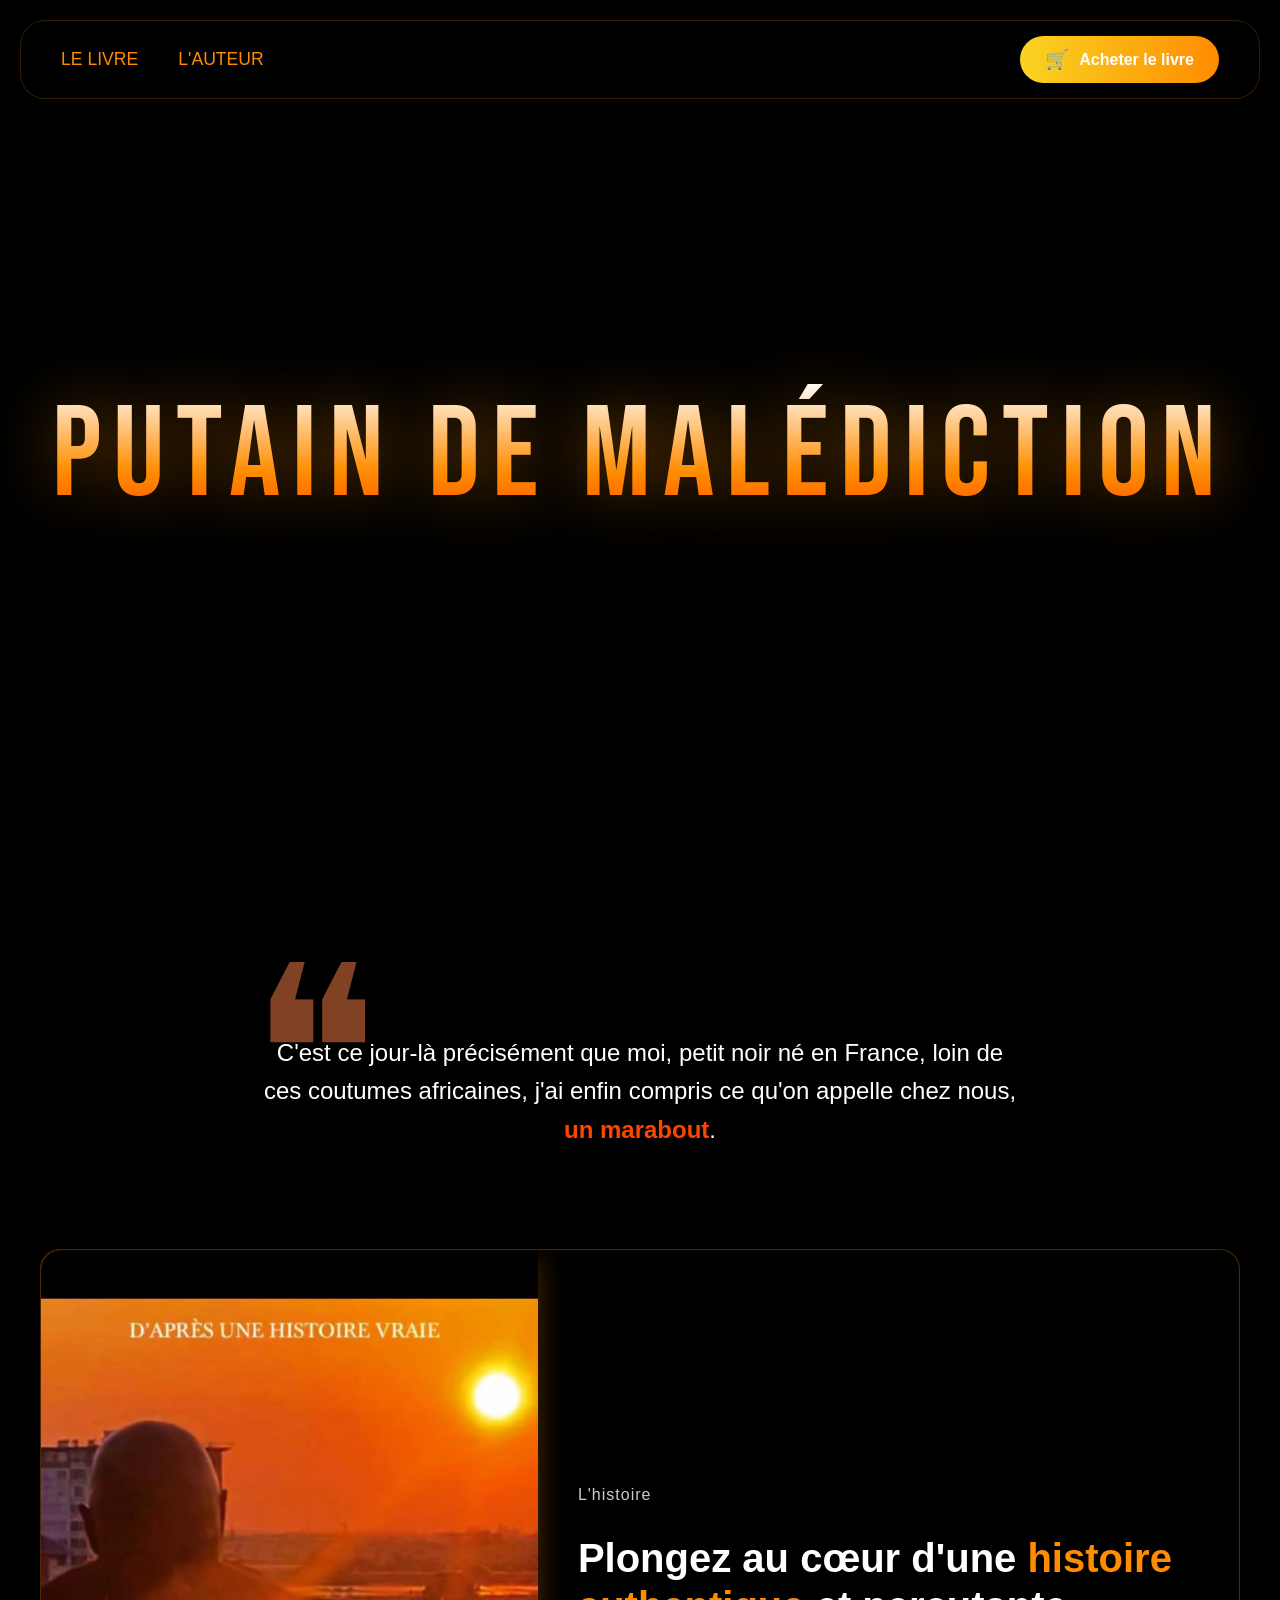
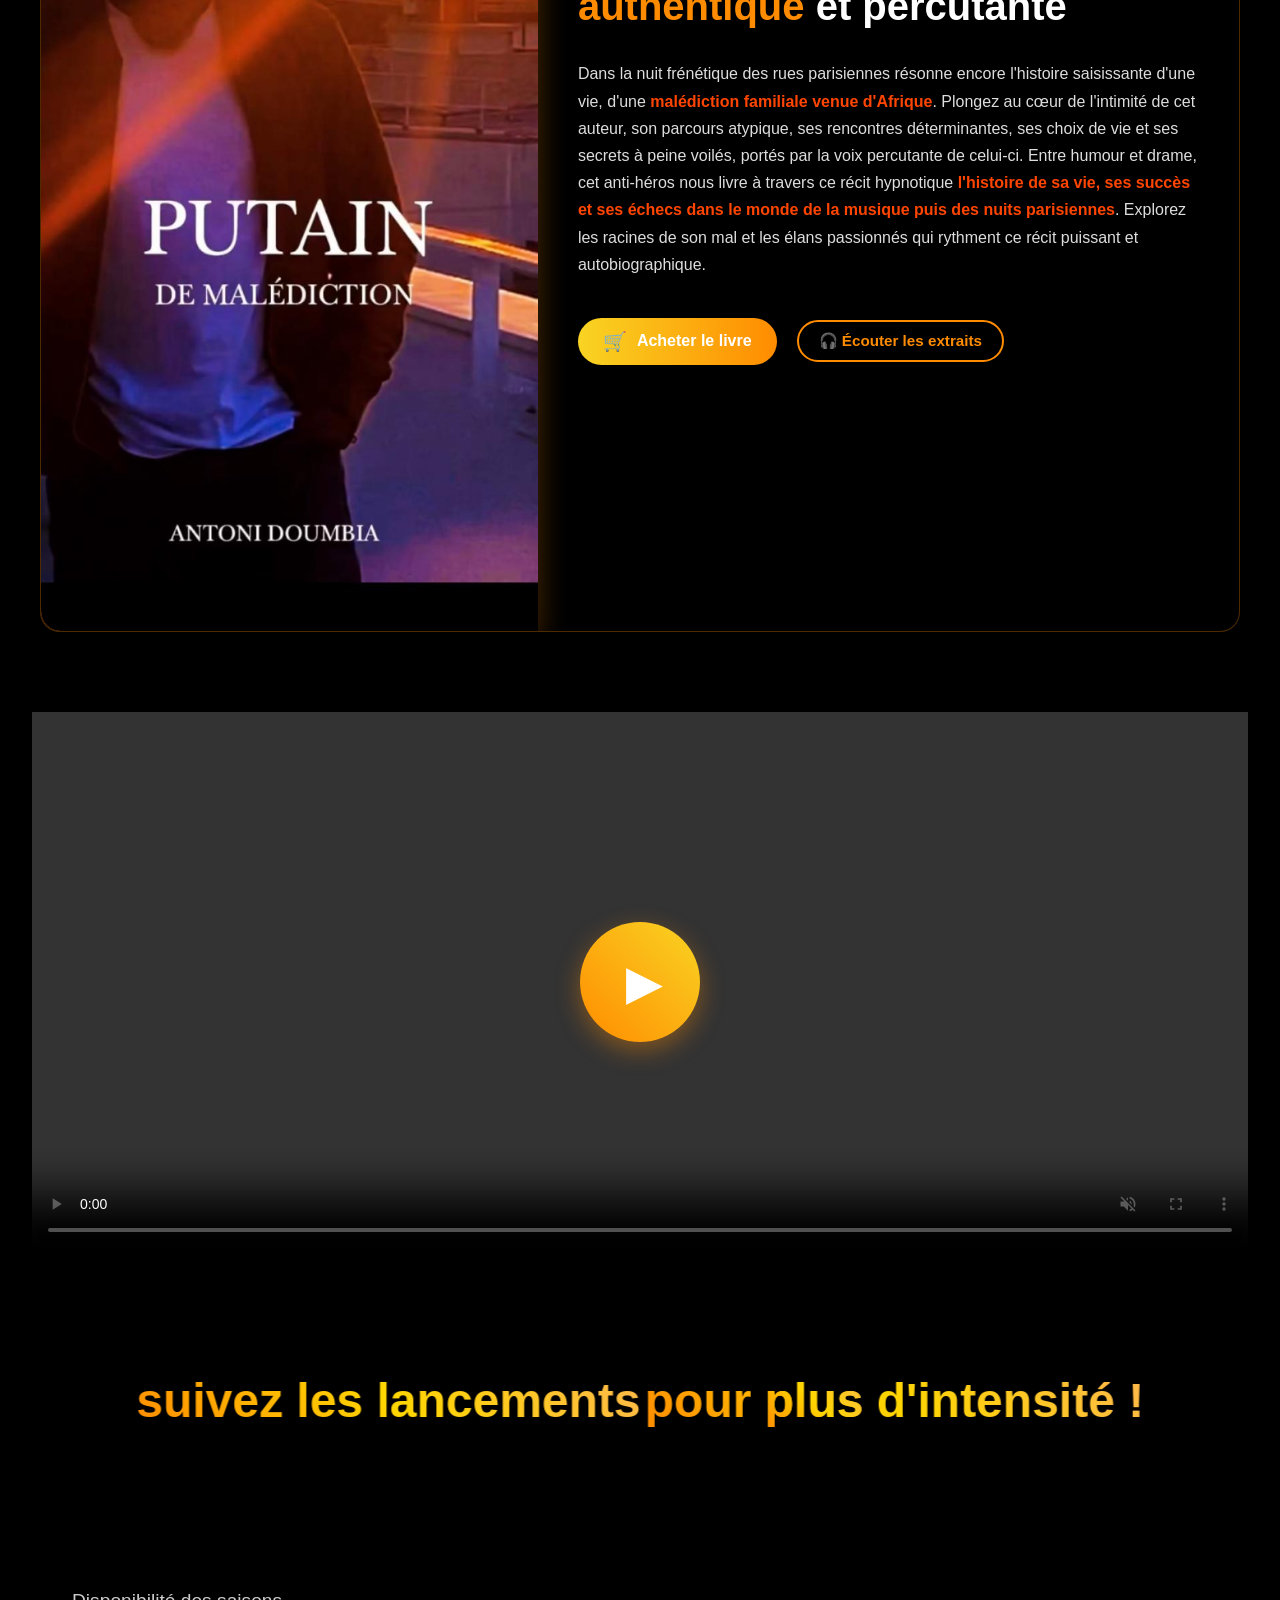
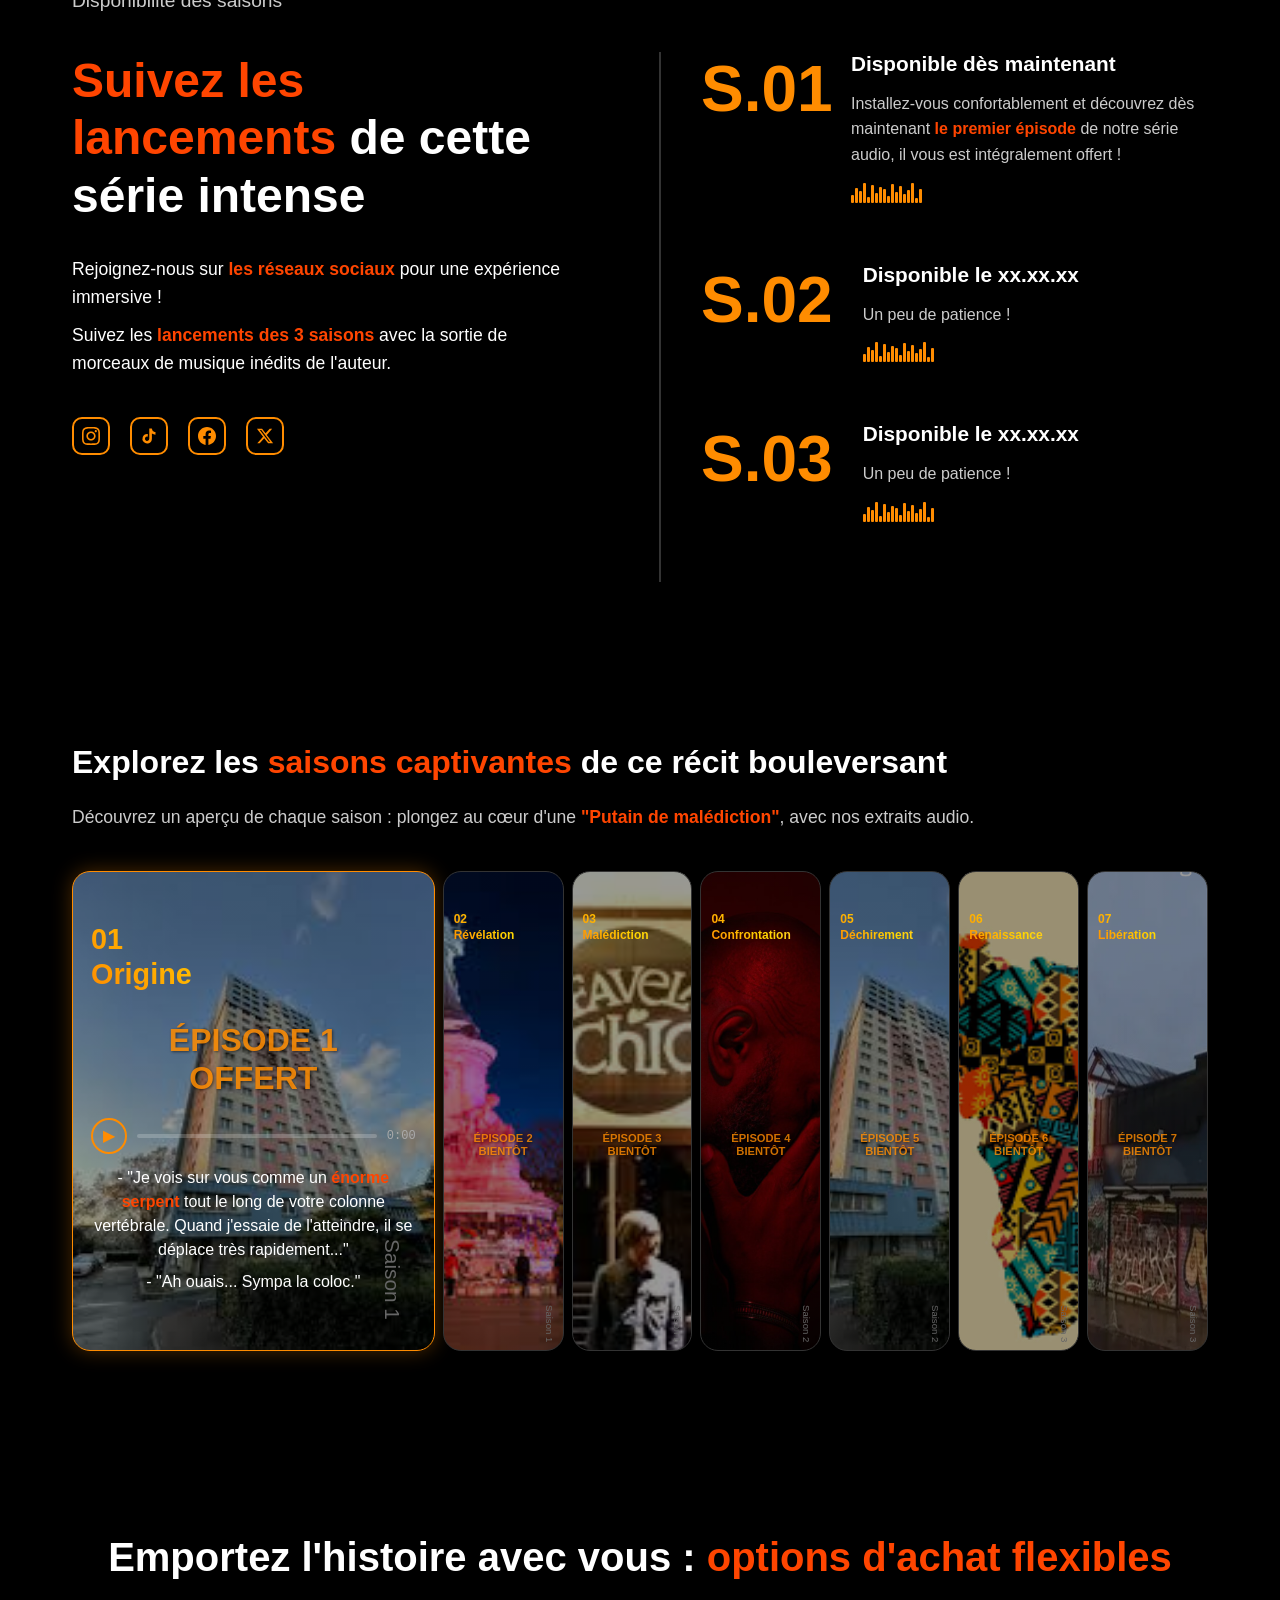
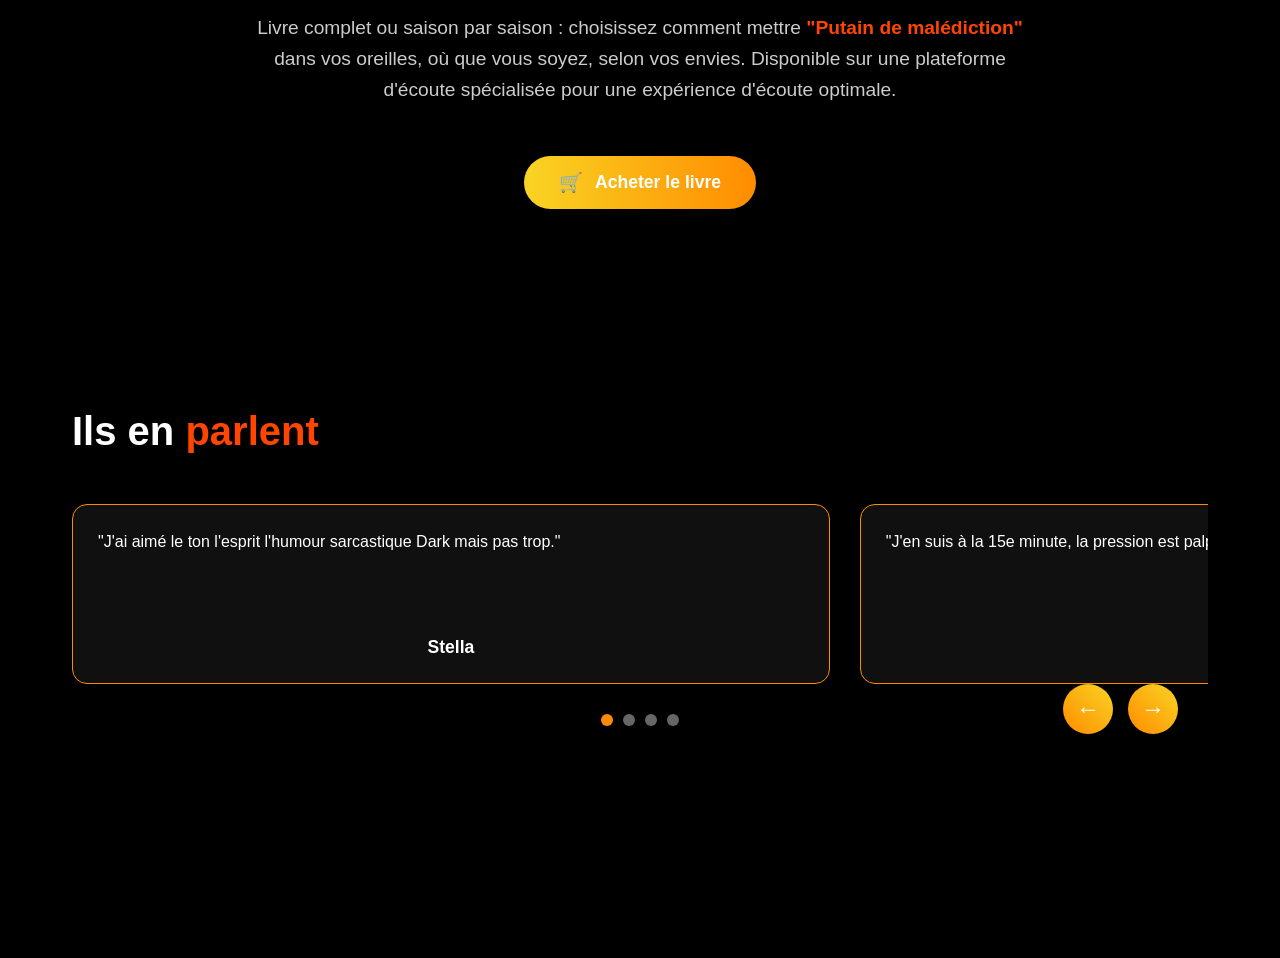
==== index.html @ afbb7289 "Smaller social icons + button updates, responsive polish Co-Authored-By: Claude Sonnet 4.6 <noreply@" ====
<!DOCTYPE html>
<html lang="fr">
<head>
    <meta charset="UTF-8">
    <meta name="viewport" content="width=device-width, initial-scale=1.0">
    <title>putain de malédiction</title>
    <link rel="preconnect" href="https://fonts.googleapis.com">
    <link rel="preconnect" href="https://fonts.gstatic.com" crossorigin>
    <link href="https://fonts.googleapis.com/css2?family=Bebas+Neue&family=Montserrat:wght@300;900&display=swap" rel="stylesheet">
    <link rel="stylesheet" href="style.css">
</head>
<body>
    <header class="main-header">
        <nav class="header-nav">
            <div class="nav-links">
                <a href="index.html" class="nav-link">Le livre</a>
                <a href="auteur.html" class="nav-link">L'auteur</a>
            </div>
            <button class="header-buy-button">
                <span class="cart-icon">🛒</span>
                Acheter le livre
            </button>
        </nav>
    </header>

    <div class="video-container">
        <video autoplay muted loop>
            <source src="background-video.mp4" type="video/mp4">
        </video>
    </div>
    
    <header class="hero-section">
        <h1 class="main-title">PUTAIN DE MALÉDICTION</h1>
    </header>
    
    <div class="content">        
        <section class="scroll-content">
            <div class="quote-section">
                <p class="quote">C'est ce jour-là précisément que moi, petit noir né en France, loin de ces coutumes africaines, j'ai enfin compris ce qu'on appelle chez nous, <span class="highlight">un marabout</span>.</p>
                <div class="quote-background">❝</div>
            </div>

            <div class="book-showcase-section">
                <div class="book-showcase-container">
                    <div class="book-cover-left">
                        <div class="book-cover-image">
                        </div>
                    </div>
                    
                    <div class="book-content-right">
                        <div class="book-content-header">
                            <h3 class="book-section-title">L'histoire</h3>
                        </div>
                        
                        <h2 class="book-main-title">
                            Plongez au cœur d'une <span class="highlight">histoire<br>authentique</span> et percutante
                        </h2>
                        
                        <div class="book-description">
                            <p>Dans la nuit frénétique des rues parisiennes résonne encore l'histoire saisissante d'une vie, d'une <span class="highlight">malédiction familiale venue d'Afrique</span>. Plongez au cœur de l'intimité de cet auteur, son parcours atypique, ses rencontres déterminantes, ses choix de vie et ses secrets à peine voilés, portés par la voix percutante de celui-ci. Entre humour et drame, cet anti-héros nous livre à travers ce récit hypnotique <span class="highlight">l'histoire de sa vie, ses succès et ses échecs dans le monde de la musique puis des nuits parisiennes</span>. Explorez les racines de son mal et les élans passionnés qui rythment ce récit puissant et autobiographique.</p>
                        </div>
                        
                        <div class="book-actions">
                            <button class="book-buy-button">
                                <span class="cart-icon">🛒</span>
                                Acheter le livre
                            </button>
                            <button class="book-listen-button" onclick="document.querySelector('.explore-seasons-section').scrollIntoView({behavior:'smooth', block:'start'})">
                                🎧 Écouter les extraits
                            </button>
                        </div>
                    </div>
                </div>
            </div>
            
            

            <div class="full-width-video-section">
                <video class="genese-video" controls muted playsinline webkit-playsinline x5-playsinline>
                    <source src="genese.mp4" type="video/mp4">
                </video>
                <button class="video-play-button">
                    <span class="play-icon">▶</span>
                </button>
            </div>

            <div class="launch-section">
                <div class="launch-container">
                    <div class="launch-left">
                        <h3 class="launch-text">Suivez les lancements</h3>
                    </div>
                    <div class="launch-right">
                        <h3 class="intensity-text">pour <span class="plus-dynamic">plus</span> d'intensité !</h3>
                    </div>
                </div>
            </div>

            <div class="seasons-section">
                <h2 class="seasons-title">Disponibilité des saisons</h2>
                
                <div class="seasons-container">
                    <div class="seasons-left">
                        <h3 class="seasons-main-title">
                            <span class="highlight">Suivez les lancements</span> de cette série intense
                        </h3>
                        
                        <div class="seasons-description">
                            <p>Rejoignez-nous sur <span class="highlight">les réseaux sociaux</span> pour une expérience immersive !</p>
                            <p>Suivez les <span class="highlight">lancements des 3 saisons</span> avec la sortie de morceaux de musique inédits de l'auteur.</p>
                        </div>
                        
                        <div class="social-icons">
                            <div class="social-icon instagram">
                                <svg width="24" height="24" viewBox="0 0 24 24" fill="currentColor">
                                    <path d="M12 2.163c3.204 0 3.584.012 4.85.07 3.252.148 4.771 1.691 4.919 4.919.058 1.265.069 1.645.069 4.849 0 3.205-.012 3.584-.069 4.849-.149 3.225-1.664 4.771-4.919 4.919-1.266.058-1.644.07-4.85.07-3.204 0-3.584-.012-4.849-.07-3.26-.149-4.771-1.699-4.919-4.92-.058-1.265-.07-1.644-.07-4.849 0-3.204.013-3.583.07-4.849.149-3.227 1.664-4.771 4.919-4.919 1.266-.057 1.645-.069 4.849-.069zm0-2.163c-3.259 0-3.667.014-4.947.072-4.358.2-6.78 2.618-6.98 6.98-.059 1.281-.073 1.689-.073 4.948 0 3.259.014 3.668.072 4.948.2 4.358 2.618 6.78 6.98 6.98 1.281.058 1.689.072 4.948.072 3.259 0 3.668-.014 4.948-.072 4.354-.2 6.782-2.618 6.979-6.98.059-1.28.073-1.689.073-4.948 0-3.259-.014-3.667-.072-4.947-.196-4.354-2.617-6.78-6.979-6.98-1.281-.059-1.69-.073-4.949-.073zm0 5.838c-3.403 0-6.162 2.759-6.162 6.162s2.759 6.163 6.162 6.163 6.162-2.759 6.162-6.163c0-3.403-2.759-6.162-6.162-6.162zm0 10.162c-2.209 0-4-1.79-4-4 0-2.209 1.791-4 4-4s4 1.791 4 4c0 2.21-1.791 4-4 4zm6.406-11.845c-.796 0-1.441.645-1.441 1.44s.645 1.44 1.441 1.44c.795 0 1.439-.645 1.439-1.44s-.644-1.44-1.439-1.44z"/>
                                </svg>
                            </div>
                            <div class="social-icon tiktok">
                                <svg width="24" height="24" viewBox="0 0 24 24" fill="currentColor">
                                    <path d="M19.59 6.69a4.83 4.83 0 0 1-3.77-4.25V2h-3.45v13.67a2.89 2.89 0 0 1-5.2 1.74 2.89 2.89 0 0 1 2.31-4.64 2.93 2.93 0 0 1 .88.13V9.4a6.84 6.84 0 0 0-1-.05A6.33 6.33 0 0 0 5 20.1a6.34 6.34 0 0 0 10.86-4.43v-7a8.16 8.16 0 0 0 4.77 1.52v-3.4a4.85 4.85 0 0 1-1-.1z"/>
                                </svg>
                            </div>
                            <div class="social-icon facebook">
                                <svg width="24" height="24" viewBox="0 0 24 24" fill="currentColor">
                                    <path d="M24 12.073c0-6.627-5.373-12-12-12s-12 5.373-12 12c0 5.99 4.388 10.954 10.125 11.854v-8.385H7.078v-3.47h3.047V9.43c0-3.007 1.792-4.669 4.533-4.669 1.312 0 2.686.235 2.686.235v2.953H15.83c-1.491 0-1.956.925-1.956 1.874v2.25h3.328l-.532 3.47h-2.796v8.385C19.612 23.027 24 18.062 24 12.073z"/>
                                </svg>
                            </div>
                            <div class="social-icon twitter">
                                <svg width="24" height="24" viewBox="0 0 24 24" fill="currentColor">
                                    <path d="M18.244 2.25h3.308l-7.227 8.26 8.502 11.24H16.17l-5.214-6.817L4.99 21.75H1.68l7.73-8.835L1.254 2.25H8.08l4.713 6.231zm-1.161 17.52h1.833L7.084 4.126H5.117z"/>
                                </svg>
                            </div>
                        </div>
                    </div>
                    
                    <div class="seasons-right">
                        <div class="season-item">
                            <div class="season-number">S.01</div>
                            <div class="season-content">
                                <h4>Disponible dès maintenant</h4>
                                <p>Installez-vous confortablement et découvrez dès maintenant <span class="highlight">le premier épisode</span> de notre série audio, il vous est intégralement offert !</p>
                                <div class="audio-wave">
                                    <div class="equalizer">
                                        <div class="bar"></div>
                                        <div class="bar"></div>
                                        <div class="bar"></div>
                                        <div class="bar"></div>
                                        <div class="bar"></div>
                                        <div class="bar"></div>
                                        <div class="bar"></div>
                                        <div class="bar"></div>
                                        <div class="bar"></div>
                                        <div class="bar"></div>
                                        <div class="bar"></div>
                                        <div class="bar"></div>
                                        <div class="bar"></div>
                                        <div class="bar"></div>
                                        <div class="bar"></div>
                                        <div class="bar"></div>
                                        <div class="bar"></div>
                                        <div class="bar"></div>
                                    </div>
                                </div>
                            </div>
                        </div>
                        
                        <div class="season-item">
                            <div class="season-number">S.02</div>
                            <div class="season-content">
                                <h4>Disponible le xx.xx.xx</h4>
                                <p>Un peu de patience !</p>
                                <div class="audio-wave">
                                    <div class="equalizer">
                                        <div class="bar"></div>
                                        <div class="bar"></div>
                                        <div class="bar"></div>
                                        <div class="bar"></div>
                                        <div class="bar"></div>
                                        <div class="bar"></div>
                                        <div class="bar"></div>
                                        <div class="bar"></div>
                                        <div class="bar"></div>
                                        <div class="bar"></div>
                                        <div class="bar"></div>
                                        <div class="bar"></div>
                                        <div class="bar"></div>
                                        <div class="bar"></div>
                                        <div class="bar"></div>
                                        <div class="bar"></div>
                                        <div class="bar"></div>
                                        <div class="bar"></div>
                                    </div>
                                </div>
                            </div>
                        </div>
                        
                        <div class="season-item">
                            <div class="season-number">S.03</div>
                            <div class="season-content">
                                <h4>Disponible le xx.xx.xx</h4>
                                <p>Un peu de patience !</p>
                                <div class="audio-wave">
                                    <div class="equalizer">
                                        <div class="bar"></div>
                                        <div class="bar"></div>
                                        <div class="bar"></div>
                                        <div class="bar"></div>
                                        <div class="bar"></div>
                                        <div class="bar"></div>
                                        <div class="bar"></div>
                                        <div class="bar"></div>
                                        <div class="bar"></div>
                                        <div class="bar"></div>
                                        <div class="bar"></div>
                                        <div class="bar"></div>
                                        <div class="bar"></div>
                                        <div class="bar"></div>
                                        <div class="bar"></div>
                                        <div class="bar"></div>
                                        <div class="bar"></div>
                                        <div class="bar"></div>
                                    </div>
                                </div>
                            </div>
                        </div>
                    </div>
                </div>
            </div>

            <div class="explore-seasons-section">
                <h2 class="explore-title">Explorez les <span class="highlight">saisons captivantes</span> de ce récit bouleversant</h2>
                <p class="explore-subtitle">Découvrez un aperçu de chaque saison : plongez au cœur d'une <span class="highlight">"Putain de malédiction"</span>, avec nos extraits audio.</p>
                
                <div class="episodes-grid">
                    <div class="episode-card episode-01">
                        <div class="episode-number">01</div>
                        <div class="episode-content">
                            <div class="episode-label">01<br>Origine</div>
                            <div class="episode-image">
                                <div class="episode-title">ÉPISODE 1<br>OFFERT</div>
                            </div>
                            <div class="audio-player-mini">
                                <audio id="audio-01" src="extraits/ep1.mp3" preload="none"></audio>
                                <button class="ap-play-btn" onclick="toggleAudio('audio-01', this)">▶</button>
                                <div class="ap-bar"><div class="ap-progress" id="prog-01"></div></div>
                                <span class="ap-time" id="time-01">0:00</span>
                            </div>
                            <div class="episode-quotes">
                                <p class="quote">- "Je vois sur vous comme un <span class="highlight">énorme serpent</span> tout le long de votre colonne vertébrale. Quand j'essaie de l'atteindre, il se déplace très rapidement..."</p>
                                <p class="quote">- "Ah ouais... Sympa la coloc."</p>
                            </div>
                        </div>
                        <div class="season-label">Saison 1</div>
                    </div>
                    
                    <div class="episode-card episode-02">
                        <div class="episode-number">02</div>
                        <div class="episode-content">
                            <div class="episode-label">02<br>Révélation</div>
                            <div class="episode-image">
                                <div class="episode-title">ÉPISODE 2<br>BIENTÔT</div>
                            </div>
                            <div class="audio-player-mini">
                                <audio id="audio-02" src="extraits/ep2.mp3" preload="none"></audio>
                                <button class="ap-play-btn" onclick="toggleAudio('audio-02', this)">▶</button>
                                <div class="ap-bar"><div class="ap-progress" id="prog-02"></div></div>
                                <span class="ap-time" id="time-02">0:00</span>
                            </div>
                            <div class="episode-quotes">
                                <p class="quote">- "Les secrets se dévoilent dans l'ombre..."</p>
                                <p class="quote">- "Tu n'es pas prêt pour ce qui t'attend."</p>
                            </div>
                        </div>
                        <div class="season-label">Saison 1</div>
                    </div>
                    
                    <div class="episode-card episode-03">
                        <div class="episode-number">03</div>
                        <div class="episode-content">
                            <div class="episode-label">03<br>Malédiction</div>
                            <div class="episode-image">
                                <div class="episode-title">ÉPISODE 3<br>BIENTÔT</div>
                            </div>
                            <div class="audio-player-mini">
                                <audio id="audio-03" src="extraits/ep3.mp3" preload="none"></audio>
                                <button class="ap-play-btn" onclick="toggleAudio('audio-03', this)">▶</button>
                                <div class="ap-bar"><div class="ap-progress" id="prog-03"></div></div>
                                <span class="ap-time" id="time-03">0:00</span>
                            </div>
                            <div class="episode-quotes">
                                <p class="quote">- "La malédiction prend forme..."</p>
                                <p class="quote">- "Il faut que tu comprennes d'où ça vient."</p>
                            </div>
                        </div>
                        <div class="season-label">Saison 1</div>
                    </div>

                    <div class="episode-card episode-04">
                        <div class="episode-number">04</div>
                        <div class="episode-content">
                            <div class="episode-label">04<br>Confrontation</div>
                            <div class="episode-image">
                                <div class="episode-title">ÉPISODE 4<br>BIENTÔT</div>
                            </div>
                            <div class="audio-player-mini">
                                <audio id="audio-04" src="extraits/ep4.mp3" preload="none"></audio>
                                <button class="ap-play-btn" onclick="toggleAudio('audio-04', this)">▶</button>
                                <div class="ap-bar"><div class="ap-progress" id="prog-04"></div></div>
                                <span class="ap-time" id="time-04">0:00</span>
                            </div>
                            <div class="episode-quotes">
                                <p class="quote">- "Face à face avec le passé..."</p>
                                <p class="quote">- "Cette fois, tu ne pourras pas fuir."</p>
                            </div>
                        </div>
                        <div class="season-label">Saison 2</div>
                    </div>

                    <div class="episode-card episode-05">
                        <div class="episode-number">05</div>
                        <div class="episode-content">
                            <div class="episode-label">05<br>Déchirement</div>
                            <div class="episode-image">
                                <div class="episode-title">ÉPISODE 5<br>BIENTÔT</div>
                            </div>
                            <div class="audio-player-mini">
                                <audio id="audio-05" src="extraits/ep5.mp3" preload="none"></audio>
                                <button class="ap-play-btn" onclick="toggleAudio('audio-05', this)">▶</button>
                                <div class="ap-bar"><div class="ap-progress" id="prog-05"></div></div>
                                <span class="ap-time" id="time-05">0:00</span>
                            </div>
                            <div class="episode-quotes">
                                <p class="quote">- "Tout s'effondre autour de moi..."</p>
                                <p class="quote">- "Les liens se brisent un à un."</p>
                            </div>
                        </div>
                        <div class="season-label">Saison 2</div>
                    </div>

                    <div class="episode-card episode-06">
                        <div class="episode-number">06</div>
                        <div class="episode-content">
                            <div class="episode-label">06<br>Renaissance</div>
                            <div class="episode-image">
                                <div class="episode-title">ÉPISODE 6<br>BIENTÔT</div>
                            </div>
                            <div class="audio-player-mini">
                                <audio id="audio-06" src="extraits/ep6.mp3" preload="none"></audio>
                                <button class="ap-play-btn" onclick="toggleAudio('audio-06', this)">▶</button>
                                <div class="ap-bar"><div class="ap-progress" id="prog-06"></div></div>
                                <span class="ap-time" id="time-06">0:00</span>
                            </div>
                            <div class="episode-quotes">
                                <p class="quote">- "De la cendre, je renais..."</p>
                                <p class="quote">- "Plus fort qu'avant."</p>
                            </div>
                        </div>
                        <div class="season-label">Saison 3</div>
                    </div>

                    <div class="episode-card episode-07">
                        <div class="episode-number">07</div>
                        <div class="episode-content">
                            <div class="episode-label">07<br>Libération</div>
                            <div class="episode-image">
                                <div class="episode-title">ÉPISODE 7<br>BIENTÔT</div>
                            </div>
                            <div class="audio-player-mini">
                                <audio id="audio-07" src="extraits/ep7.mp3" preload="none"></audio>
                                <button class="ap-play-btn" onclick="toggleAudio('audio-07', this)">▶</button>
                                <div class="ap-bar"><div class="ap-progress" id="prog-07"></div></div>
                                <span class="ap-time" id="time-07">0:00</span>
                            </div>
                            <div class="episode-quotes">
                                <p class="quote">- "Enfin libre de mes chaînes..."</p>
                                <p class="quote">- "La malédiction est brisée."</p>
                            </div>
                        </div>
                        <div class="season-label">Saison 3</div>
                    </div>
                </div>
            </div>

            <div class="purchase-section">
                <h2 class="purchase-title">Emportez l'histoire avec vous : <span class="highlight">options d'achat flexibles</span></h2>
                <p class="purchase-description">Livre complet ou saison par saison : choisissez comment mettre <span class="highlight">"Putain de malédiction"</span> dans vos oreilles, où que vous soyez, selon vos envies. Disponible sur une plateforme d'écoute spécialisée pour une expérience d'écoute optimale.</p>
                
                <div class="purchase-button-container">
                    <button class="purchase-button">
                        <span class="cart-icon">🛒</span>
                        Acheter le livre
                    </button>
                </div>
            </div>

            <div class="testimonials-section">
                <h2 class="testimonials-title">Ils en <span class="highlight">parlent</span></h2>
                
                <div class="testimonials-carousel">
                    <div class="testimonials-container">
                        <div class="testimonials-slide">
                            <div class="testimonial-card">
                                <p class="testimonial-text">"J'ai aimé le ton l'esprit l'humour sarcastique Dark mais pas trop."</p>
                                <h4 class="testimonial-author">Stella</h4>
                            </div>
                            <div class="testimonial-card">
                                <p class="testimonial-text">"J'en suis à la 15e minute, la pression est palpable on ressent ce mal qui ronge j'en ai des frissons."</p>
                                <h4 class="testimonial-author">Rivka</h4>
                            </div>
                            <div class="testimonial-card">
                                <p class="testimonial-text">"Incroyable j'ai commencé ce matin j'ai pas pu m'arrêter vraiment prenant."</p>
                                <h4 class="testimonial-author">Sandra</h4>
                            </div>
                        </div>
                        
                        <div class="testimonials-slide">
                            <div class="testimonial-card">
                                <p class="testimonial-text">"Je suis complètement conquise la voix est en plus envoûtante."</p>
                                <h4 class="testimonial-author">Fatou</h4>
                            </div>
                            <div class="testimonial-card">
                                <p class="testimonial-text">"C'est du grand art orgasme auditif."</p>
                                <h4 class="testimonial-author">Nadège</h4>
                            </div>
                            <div class="testimonial-card">
                                <p class="testimonial-text">"Waouh beaucoup de résonance beaucoup s'y retrouveront hâte de découvrir la suite."</p>
                                <h4 class="testimonial-author">Sarah</h4>
                            </div>
                        </div>
                        
                        <div class="testimonials-slide">
                            <div class="testimonial-card">
                                <p class="testimonial-text">"Vraiment très beau très poétique hâte d'entendre la suite."</p>
                                <h4 class="testimonial-author">Pauline</h4>
                            </div>
                            <div class="testimonial-card">
                                <p class="testimonial-text">"Top ! vraiment sensible touchant triste et drôle à la fois la vie quoi."</p>
                                <h4 class="testimonial-author">Luc</h4>
                            </div>
                            <div class="testimonial-card">
                                <p class="testimonial-text">"WoW j'adore Le récit la tonalité tantôt ironique tantôt comique mais jamais tragique."</p>
                                <h4 class="testimonial-author">Sonia</h4>
                            </div>
                        </div>
                        
                        <div class="testimonials-slide">
                            <div class="testimonial-card">
                                <p class="testimonial-text">"J'ai adoré le rythme le son la diction l'histoire franchement, trop frustrant de ne pas avoir la suite."</p>
                                <h4 class="testimonial-author">Souleyman</h4>
                            </div>
                        </div>
                    </div>
                    
                    <div class="carousel-navigation">
                        <button class="carousel-btn prev-btn">←</button>
                        <button class="carousel-btn next-btn">→</button>
                    </div>
                    
                    <div class="carousel-indicators">
                        <span class="indicator active" data-slide="0"></span>
                        <span class="indicator" data-slide="1"></span>
                        <span class="indicator" data-slide="2"></span>
                        <span class="indicator" data-slide="3"></span>
                    </div>
                </div>
            </div>

        </section>
    </div>

    <script>
        function toggleAudio(id, btn) {
            const audio = document.getElementById(id);
            const epNum = id.split('-')[1];
            const prog = document.getElementById('prog-' + epNum);
            const timeEl = document.getElementById('time-' + epNum);

            // Pause tous les autres
            document.querySelectorAll('.ap-play-btn').forEach(b => {
                if (b !== btn) { b.textContent = '▶'; b.classList.remove('playing'); }
            });
            document.querySelectorAll('audio').forEach(a => {
                if (a !== audio) a.pause();
            });

            if (audio.paused) {
                audio.play().catch(() => {});
                btn.textContent = '⏸';
                btn.classList.add('playing');
            } else {
                audio.pause();
                btn.textContent = '▶';
                btn.classList.remove('playing');
            }

            audio.ontimeupdate = () => {
                if (audio.duration) {
                    const pct = (audio.currentTime / audio.duration) * 100;
                    prog.style.width = pct + '%';
                    const m = Math.floor(audio.currentTime / 60);
                    const s = Math.floor(audio.currentTime % 60).toString().padStart(2, '0');
                    timeEl.textContent = m + ':' + s;
                }
            };
            audio.onended = () => { btn.textContent = '▶'; btn.classList.remove('playing'); prog.style.width = '0%'; };
        }

        window.addEventListener('scroll', function() {
            const scrolled = window.pageYOffset;
            const heroSection = document.querySelector('.hero-section');
            const opacity = Math.max(0, 1 - (scrolled / window.innerHeight));
            heroSection.style.opacity = opacity;
        });

        // Gestion du bouton play/pause pour la vidéo genese
        document.addEventListener('DOMContentLoaded', function() {
            const video = document.querySelector('.genese-video');
            const playButton = document.querySelector('.video-play-button');
            const playIcon = document.querySelector('.play-icon');

            if (video && playButton) {
                playButton.addEventListener('click', function() {
                    if (video.paused) {
                        video.play();
                        playIcon.textContent = '⏸';
                    } else {
                        video.pause();
                        playIcon.textContent = '▶';
                    }
                });

                // Hide button when video starts playing
                video.addEventListener('play', function() {
                    setTimeout(() => {
                        playButton.style.opacity = '0';
                    }, 1000);
                });

                // Show button when video is paused
                video.addEventListener('pause', function() {
                    playButton.style.opacity = '1';
                });
            }
        });

        // Gestion des épisodes interactifs
        document.addEventListener('DOMContentLoaded', function() {
            const episodesGrid = document.querySelector('.episodes-grid');
            const episodeCards = document.querySelectorAll('.episode-card');
            let currentActive = 0; // Épisode 1 actif par défaut

            // Marquer l'épisode 1 comme actif au démarrage
            episodeCards[0].classList.add('active');

            episodeCards.forEach((card, index) => {
                card.addEventListener('click', function() {
                    if (index === currentActive) return; // Déjà actif

                    // Animation de transition
                    switchEpisode(currentActive, index);
                    currentActive = index;
                });
            });

            function switchEpisode(fromIndex, toIndex) {
                const isMobile = window.innerWidth <= 900;

                // Supprimer toutes les classes d'état
                episodesGrid.classList.remove('episode-2-active', 'episode-3-active', 'episode-4-active', 'episode-5-active', 'episode-6-active', 'episode-7-active');
                episodeCards.forEach(card => {
                    card.classList.remove('active', 'shrinking', 'expanding');
                });

                if (isMobile) {
                    // Sur mobile : accordéon vertical fluide
                    episodeCards[fromIndex].classList.add('shrinking');
                    setTimeout(() => {
                        episodeCards.forEach(card => card.classList.remove('shrinking', 'expanding', 'active'));
                        episodeCards[toIndex].classList.add('active');
                        setTimeout(() => {
                            episodeCards[toIndex].scrollIntoView({ behavior: 'smooth', block: 'nearest' });
                        }, 200);
                    }, 350);
                    return;
                }

                // Animation de l'ancien épisode qui se rétrécit
                episodeCards[fromIndex].classList.add('shrinking');

                // Animation du nouvel épisode qui s'agrandit
                episodeCards[toIndex].classList.add('expanding');

                // Changer la grille après un court délai
                setTimeout(() => {
                    if (toIndex === 1) {
                        episodesGrid.classList.add('episode-2-active');
                    } else if (toIndex === 2) {
                        episodesGrid.classList.add('episode-3-active');
                    } else if (toIndex === 3) {
                        episodesGrid.classList.add('episode-4-active');
                    } else if (toIndex === 4) {
                        episodesGrid.classList.add('episode-5-active');
                    } else if (toIndex === 5) {
                        episodesGrid.classList.add('episode-6-active');
                    } else if (toIndex === 6) {
                        episodesGrid.classList.add('episode-7-active');
                    }

                    // Finaliser les animations
                    setTimeout(() => {
                        episodeCards.forEach(card => {
                            card.classList.remove('shrinking', 'expanding');
                        });
                        episodeCards[toIndex].classList.add('active');
                    }, 400);
                }, 200);
            }
        });

        // Gestion du carrousel de témoignages
        setTimeout(() => {
            const carouselContainer = document.querySelector('.testimonials-container');
            const carouselSlides = document.querySelectorAll('.testimonials-slide');
            const carouselIndicators = document.querySelectorAll('.indicator');
            const carouselPrevBtn = document.querySelector('.prev-btn');
            const carouselNextBtn = document.querySelector('.next-btn');
            let currentCarouselSlide = 0;

            function showCarouselSlide(index) {
                const translateX = -index * 25; // 25% par slide
                carouselContainer.style.transform = `translateX(${translateX}%)`;
                
                carouselIndicators.forEach(indicator => indicator.classList.remove('active'));
                carouselIndicators[index].classList.add('active');
            }

            function nextCarouselSlide() {
                currentCarouselSlide = (currentCarouselSlide + 1) % carouselSlides.length;
                showCarouselSlide(currentCarouselSlide);
            }

            function prevCarouselSlide() {
                currentCarouselSlide = (currentCarouselSlide - 1 + carouselSlides.length) % carouselSlides.length;
                showCarouselSlide(currentCarouselSlide);
            }

            if (carouselNextBtn && carouselPrevBtn) {
                carouselNextBtn.addEventListener('click', nextCarouselSlide);
                carouselPrevBtn.addEventListener('click', prevCarouselSlide);
            }

            carouselIndicators.forEach((indicator, index) => {
                indicator.addEventListener('click', () => {
                    currentCarouselSlide = index;
                    showCarouselSlide(currentCarouselSlide);
                });
            });
        }, 100);

        // Animation des traits des saisons au scroll
        function animateSeasonLines() {
            const seasonItems = document.querySelectorAll('.season-item:not(:last-child)');
            const maxHeight = 120;
            
            // Calculer le scroll global de la section
            const seasonsSection = document.querySelector('.seasons-section');
            if (!seasonsSection) return;
            
            const sectionRect = seasonsSection.getBoundingClientRect();
            const windowHeight = window.innerHeight;
            
            // Calculer le progrès général du scroll dans la section
            const sectionProgress = Math.min(1, Math.max(0, 
                (windowHeight - sectionRect.top) / (windowHeight + sectionRect.height)
            ));
            
            // Diviser le progrès entre les traits (nombre de traits = seasonItems.length)
            const traitProgress = sectionProgress * seasonItems.length;
            
            seasonItems.forEach((item, index) => {
                const seasonNumber = item.querySelector('.season-number');
                if (!seasonNumber) return;
                
                // Calculer la progression pour ce trait spécifique
                const traitStart = index;
                const traitEnd = index + 1;
                
                let currentHeight = 0;
                
                if (traitProgress >= traitStart) {
                    if (traitProgress >= traitEnd) {
                        // Trait complètement dessiné
                        currentHeight = maxHeight;
                    } else {
                        // Trait en cours de dessin
                        const localProgress = traitProgress - traitStart;
                        currentHeight = Math.floor(localProgress * maxHeight);
                    }
                }
                
                seasonNumber.style.setProperty('--line-height', `${currentHeight}px`);
            });
        }

        // Écouter le scroll
        window.addEventListener('scroll', animateSeasonLines);
        window.addEventListener('resize', animateSeasonLines);
        
        // Initialiser au chargement
        document.addEventListener('DOMContentLoaded', animateSeasonLines);

        // Animation parallax des textes de lancement
        function animateLaunchTexts() {
            const launchSection = document.querySelector('.launch-section');
            const launchText = document.querySelector('.launch-text');
            const intensityText = document.querySelector('.intensity-text');
            
            if (!launchSection || !launchText || !intensityText) return;
            
            const rect = launchSection.getBoundingClientRect();
            const windowHeight = window.innerHeight;
            
            // Calculer si la section est visible
            const isVisible = rect.top < windowHeight && rect.bottom > 0;
            
            if (isVisible) {
                // Calculer le progrès du scroll (0 = haut de la section, 1 = bas de la section)
                const progress = Math.min(1, Math.max(0, 
                    (windowHeight - rect.top) / (windowHeight + rect.height)
                ));
                
                                                 // Décalage maximum en pixels
                const maxOffset = 100;
                
                // Texte "Suivez les lancements" se décale vers la droite
                const leftOffset = progress * maxOffset;
                launchText.style.transform = `translateX(${leftOffset}px)`;
                
                // Texte "pour plus d'intensité" se décale vers la gauche
                const rightOffset = progress * -maxOffset;
                intensityText.style.transform = `translateX(${rightOffset}px)`;
            }
        }

        // Écouter le scroll pour l'animation des textes
        window.addEventListener('scroll', animateLaunchTexts);
        window.addEventListener('resize', animateLaunchTexts);
        
        // Initialiser l'animation des textes
        document.addEventListener('DOMContentLoaded', animateLaunchTexts);
    </script>
</body>
</html>
---- style.css ----
* {
    margin: 0;
    padding: 0;
    box-sizing: border-box;
    scrollbar-width: none;
    -ms-overflow-style: none;
}

*::-webkit-scrollbar {
    display: none;
}

.main-header {
    position: fixed;
    top: 20px;
    left: 20px;
    width: calc(100% - 40px);
    background: rgba(0, 0, 0, 0.9);
    backdrop-filter: blur(8px);
    z-index: 9999;
    padding: 15px 0;
    border-radius: 25px;
    border: 1px solid rgba(255, 140, 0, 0.2);
    box-shadow: 0 2px 10px rgba(0, 0, 0, 0.3);
}

.header-nav {
    max-width: 2080px;
    margin: 0 auto;
    padding: 0 40px;
    display: flex;
    justify-content: space-between;
    align-items: center;
}

.nav-links {
    display: flex;
    gap: 40px;
}

.nav-link {
    color: #ff8c00;
    text-decoration: none;
    font-size: 1.1rem;
    font-weight: 500;
    text-transform: uppercase;
    transition: color 0.3s ease;
}

.nav-link:hover {
    color: #ff8c00;
}

.header-buy-button {
    background: linear-gradient(to right, #f9d423, #ff8c00);
    color: white;
    border: none;
    padding: 12px 25px;
    border-radius: 25px;
    cursor: pointer;
    display: flex;
    align-items: center;
    gap: 10px;
    font-weight: bold;
    font-size: 1rem;
    transition: transform 0.3s ease, box-shadow 0.3s ease;
}

.header-buy-button:hover {
    transform: translateY(-2px);
    box-shadow: 0 8px 25px rgba(255, 140, 0, 0.4);
}

html {
    overflow-x: hidden;
    max-width: 100%;
}

body {
    font-family: 'Arial', sans-serif;
    background: #000;
    color: #fff;
    overflow-x: hidden;
    max-width: 100%;
    padding-top: 60px;
}

.video-container {
    position: fixed;
    top: 0;
    left: 0;
    width: 100%;
    height: 100vh;
    z-index: -1;
}

.video-container video {
    width: 100%;
    height: 100%;
    object-fit: cover;
    object-position: center 20%;
    transform: scale(1.3);
    filter: brightness(0.9) contrast(1.2);
}

.content {
    position: relative;
    z-index: 1;
}

.hero-section {
    position: fixed;
    top: 60px;
    left: 0;
    width: 100%;
    height: calc(100vh - 60px);
    display: flex;
    flex-direction: column;
    justify-content: center;
    align-items: center;
    text-align: center;
    background: rgba(0, 0, 0, 0.3);
    backdrop-filter: blur(2px);
    z-index: 1;
    pointer-events: none;
}

.main-title {
    font-size: 8rem;
    font-weight: 400;
    margin-bottom: 3rem;
    text-transform: uppercase;
    letter-spacing: 12px;
    font-family: 'Bebas Neue', 'Arial Black', Arial, sans-serif;
    background: linear-gradient(180deg, #ffffff 0%, #ff8c00 60%, #ff4500 100%);
    -webkit-background-clip: text;
    -webkit-text-fill-color: transparent;
    background-clip: text;
    filter: drop-shadow(0 0 30px rgba(255, 140, 0, 0.4));
}

.quote-section {
    position: relative;
    padding: 20px;
    text-align: center;
    max-width: 800px;
    margin: 50px auto;
}

.quote-background {
    position: absolute;
    top: -100px;
    left: 10px;
    transform: none;
    font-size: 15rem;
    color: #a0522d;
    opacity: 0.8;
    z-index: 1;
}

.quote {
    font-size: 1.5rem;
    max-width: 800px;
    line-height: 1.6;
    text-align: center;
    color: white;
    font-weight: 400;
    margin: 0 auto;
    position: relative;
    z-index: 2;
}

.highlight {
    color: #ff4500;
    font-weight: 900;
}

.subtitle {
    font-size: 1.2rem;
    max-width: 800px;
    line-height: 1.6;
    font-style: italic;
    opacity: 0.9;
    text-shadow: 1px 1px 2px rgba(0, 0, 0, 0.8);
}

.scroll-content {
    background: #000;
    min-height: 200vh;
    padding: 4rem 2rem;
    position: relative;
    z-index: 2;
    margin-top: calc(100vh - 60px);
}

.content-block {
    max-width: 800px;
    margin: 0 auto 4rem auto;
    padding: 3rem;
    background: rgba(20, 20, 20, 0.9);
    border-radius: 10px;
    backdrop-filter: blur(10px);
    border: 1px solid rgba(255, 255, 255, 0.1);
}

.content-block h2 {
    font-size: 2.5rem;
    margin-bottom: 1.5rem;
    color: #fff;
    text-transform: lowercase;
}

.content-block p {
    font-size: 1.1rem;
    line-height: 1.8;
    margin-bottom: 1rem;
    opacity: 0.9;
}

@media (max-width: 768px) {
    .main-title {
        font-size: 2.5rem;
    }
    
    .subtitle {
        font-size: 1rem;
        padding: 0 1rem;
    }
    
    .content-block {
        margin: 0 1rem 3rem 1rem;
        padding: 2rem;
    }
    
    .content-block h2 {
        font-size: 2rem;
    }
    
    .quote-background {
        font-size: 8rem;
    }
}

@media (max-width: 1200px) {
    .quote {
        font-size: 2rem;
    }
}

.book-section {
    padding: 60px 0;
    background-color: #0a0a0a;
    border: 1px solid #ff8c00;
    border-radius: 20px;
    margin: 80px 0;
    width: 100%;
    min-height: 700px;
}

.book-container {
    display: flex;
    gap: 0;
    align-items: stretch;
    width: 100%;
    height: 100%;
    padding: 0 60px;
}

.book-cover {
    text-align: center;
    color: white;
    position: relative;
    flex: 1;
    width: 50%;
    padding: 40px 20px 40px 40px;
}

.book-cover img {
    max-width: 350px;
    border-radius: 10px;
    display: block;
}

.book-cover-image {
    width: 100%;
    height: 600px;
    background: url('WhatsApp Image 2025-06-25 at 20.33.14.jpeg') center/cover;
    border-radius: 15px;
    display: flex;
    flex-direction: column;
    justify-content: center;
    align-items: center;
    text-align: center;
    position: relative;
    margin: 0;
    box-shadow: 0 10px 30px rgba(0, 0, 0, 0.5);
}

.book-cover-title {
    font-size: 4rem;
    font-weight: 900;
    color: white;
    text-shadow: 2px 2px 8px rgba(0, 0, 0, 0.7);
    margin: 0;
    letter-spacing: 2px;
}

.book-cover-subtitle {
    font-size: 1.8rem;
    font-weight: 400;
    color: white;
    text-shadow: 2px 2px 8px rgba(0, 0, 0, 0.7);
    margin: 0;
    letter-spacing: 1px;
}

.book-tagline {
    font-size: 0.8rem;
    margin-bottom: 10px;
    color: #ff8c00;
    font-weight: bold;
    letter-spacing: 1px;
}

.book-author {
    font-size: 1rem;
    margin-top: 10px;
}

.book-details {
    color: white;
    flex: 1;
    width: 50%;
    padding: 40px 40px 40px 20px;
    display: flex;
    flex-direction: column;
    justify-content: center;
}

.history-label {
    font-size: 0.9rem;
    color: #ccc;
    margin-bottom: 15px;
}

.book-title {
    font-size: 2.2rem;
    margin: 10px 0 20px 0;
    line-height: 1.2;
}

.book-description {
    font-size: 0.95rem;
    line-height: 1.7;
    color: #ddd;
}

.actions {
    margin-top: 30px;
    display: flex;
    gap: 15px;
    align-items: center;
}

.buy-button {
    background: linear-gradient(to right, #f9d423, #ff8c00);
    color: white;
    border: none;
    padding: 12px 25px;
    border-radius: 25px;
    cursor: pointer;
    display: flex;
    align-items: center;
    gap: 10px;
    font-weight: bold;
}

.share-button {
    background-color: #2c1a3b;
    color: #c77dff;
    border: 1px solid #c77dff;
    border-radius: 50%;
    width: 45px;
    height: 45px;
    cursor: pointer;
    display: flex;
    justify-content: center;
    align-items: center;
    font-size: 1.2rem;
}

.audio-player {
    margin-top: 30px;
    background-color: #1c1c1c;
    padding: 8px 15px;
    border-radius: 8px;
    display: flex;
    align-items: center;
    gap: 15px;
    max-width: fit-content;
    font-size: 0.9rem;
}

.audio-nav {
    display: flex;
    gap: 15px;
    color: #888;
}

.play-btn {
    background: none;
    border: none;
    color: white;
    font-size: 1rem;
    cursor: pointer;
}

.audience-section {
    max-width: 2080px;
    margin: 80px auto;
    padding: 40px;
    display: flex;
    align-items: flex-start;
    gap: 60px;
}

.audience-title {
    font-size: 2.5rem;
    color: #ff8c00;
    font-weight: bold;
    line-height: 1.2;
    flex: 1;
    margin: 0;
}

.audience-content {
    flex: 2;
}

.audience-content p {
    font-size: 1.1rem;
    line-height: 1.8;
    color: white;
    margin: 0;
}

.launch-section {
    max-width: 2080px;
    margin: 80px auto;
    padding: 40px;
}

.launch-container {
    display: flex;
    gap: 60px;
    align-items: center;
    justify-content: space-between;
}

.launch-left {
    flex: 1;
    text-align: left;
    display: flex;
    align-items: center;
}

.launch-right {
    flex: 1;
    text-align: right;
    display: flex;
    align-items: center;
    justify-content: flex-end;
}

.launch-text, .intensity-text {
    white-space: nowrap;
    font-size: 3rem;
    background: linear-gradient(45deg, #ff8c00, #ffd700, #ffb84d);
    -webkit-background-clip: text;
    -webkit-text-fill-color: transparent;
    background-clip: text;
    font-weight: bold;
    line-height: 1.2;
    margin: 0;
    text-transform: lowercase;
    transition: transform 0.1s ease-out;
    will-change: transform;
}

.plus-dynamic {
    display: inline-block;
    animation: pulse 2s ease-in-out infinite;
    transform-origin: center;
    background: linear-gradient(45deg, #ff8c00, #ffd700, #ffb84d);
    -webkit-background-clip: text;
    -webkit-text-fill-color: transparent;
    background-clip: text;
}

@keyframes pulse {
    0%, 100% {
        transform: scale(1);
    }
    50% {
        transform: scale(1.1);
    }
}

.seasons-section {
    max-width: 2080px;
    margin: 80px auto;
    padding: 40px;
}

.seasons-title {
    font-size: 1.2rem;
    color: #ccc;
    margin-bottom: 40px;
    font-weight: normal;
}

.seasons-container {
    display: flex;
    gap: 80px;
    align-items: flex-start;
}

.seasons-left {
    flex: 1;
}

.seasons-main-title {
    font-size: 3rem;
    color: white;
    font-weight: bold;
    line-height: 1.2;
    margin-bottom: 30px;
}

.seasons-description {
    margin-bottom: 40px;
}

.seasons-description p {
    font-size: 1.1rem;
    line-height: 1.6;
    color: white;
    margin-bottom: 10px;
}

.social-icons {
    display: flex;
    gap: 20px;
}

.social-icon {
    width: 38px;
    height: 38px;
    border-radius: 10px;
    display: flex;
    align-items: center;
    justify-content: center;
    font-size: 1rem;
    cursor: pointer;
    transition: transform 0.3s ease;
    color: #ff8c00;
    background: transparent;
    border: 2px solid #ff8c00;
}

.social-icon svg {
    width: 18px;
    height: 18px;
}

.social-icon:hover {
    transform: scale(1.1);
}

.seasons-right {
    flex: 1;
    border-left: 2px solid #333;
    padding-left: 40px;
}

.season-item {
    display: flex;
    gap: 30px;
    margin-bottom: 60px;
    align-items: flex-start;
    position: relative;
}

.season-item:not(:last-child) .season-number {
    --line-height: 0px;
}

.season-item:not(:last-child) .season-number::after {
    content: '';
    position: absolute;
    left: 50%;
    top: 100%;
    width: 2px;
    height: var(--line-height, 0px);
    max-height: 120px;
    background-color: white;
    transform: translateX(-50%);
    transition: height 0.3s ease;
    transform-origin: top;
}

.season-number {
    font-size: 4rem;
    color: #ff8c00;
    font-weight: bold;
    min-width: 120px;
    position: relative;
}

.season-content h4 {
    font-size: 1.3rem;
    color: white;
    margin-bottom: 15px;
    font-weight: bold;
}

.season-content p {
    font-size: 1rem;
    color: #ccc;
    line-height: 1.6;
}

.audio-wave {
    margin-top: 15px;
    color: #ff8c00;
    font-size: 1.2rem;
}

.equalizer {
    display: flex;
    align-items: end;
    gap: 1px;
    height: 20px;
    width: 80px;
}

.equalizer .bar {
    width: 3px;
    background: #ff8c00;
    border-radius: 1px;
    animation: bounce 1s infinite ease-in-out;
}

.equalizer .bar:nth-child(1) { height: 8px; animation-delay: -0.9s; }
.equalizer .bar:nth-child(2) { height: 15px; animation-delay: -0.8s; }
.equalizer .bar:nth-child(3) { height: 12px; animation-delay: -0.7s; }
.equalizer .bar:nth-child(4) { height: 20px; animation-delay: -0.6s; }
.equalizer .bar:nth-child(5) { height: 6px; animation-delay: -0.5s; }
.equalizer .bar:nth-child(6) { height: 18px; animation-delay: -0.4s; }
.equalizer .bar:nth-child(7) { height: 10px; animation-delay: -0.3s; }
.equalizer .bar:nth-child(8) { height: 16px; animation-delay: -0.2s; }
.equalizer .bar:nth-child(9) { height: 14px; animation-delay: -0.1s; }
.equalizer .bar:nth-child(10) { height: 7px; animation-delay: 0s; }
.equalizer .bar:nth-child(11) { height: 19px; animation-delay: -0.1s; }
.equalizer .bar:nth-child(12) { height: 11px; animation-delay: -0.2s; }
.equalizer .bar:nth-child(13) { height: 17px; animation-delay: -0.3s; }
.equalizer .bar:nth-child(14) { height: 9px; animation-delay: -0.4s; }
.equalizer .bar:nth-child(15) { height: 13px; animation-delay: -0.5s; }
.equalizer .bar:nth-child(16) { height: 20px; animation-delay: -0.6s; }
.equalizer .bar:nth-child(17) { height: 5px; animation-delay: -0.7s; }
.equalizer .bar:nth-child(18) { height: 14px; animation-delay: -0.8s; }

@keyframes bounce {
    0%, 40%, 100% {
        transform: scaleY(0.4);
    }
    20% {
        transform: scaleY(1);
    }
}

.explore-seasons-section {
    max-width: 2080px;
    margin: 80px auto;
    padding: 40px;
}

.explore-title {
    font-size: 2rem;
    color: white;
    margin-bottom: 20px;
    line-height: 1.3;
}

.explore-subtitle {
    font-size: 1.1rem;
    color: #ccc;
    margin-bottom: 40px;
    line-height: 1.6;
}

.episodes-grid {
    display: grid;
    grid-template-columns: 3fr 1fr 1fr 1fr 1fr 1fr 1fr;
    gap: 8px;
    height: 480px;
    transition: all 0.8s cubic-bezier(0.25, 0.46, 0.45, 0.94);
}

.episodes-grid.episode-2-active {
    grid-template-columns: 1fr 3fr 1fr 1fr 1fr 1fr 1fr;
}

.episodes-grid.episode-3-active {
    grid-template-columns: 1fr 1fr 3fr 1fr 1fr 1fr 1fr;
}

.episodes-grid.episode-4-active {
    grid-template-columns: 1fr 1fr 1fr 3fr 1fr 1fr 1fr;
}

.episodes-grid.episode-5-active {
    grid-template-columns: 1fr 1fr 1fr 1fr 3fr 1fr 1fr;
}

.episodes-grid.episode-6-active {
    grid-template-columns: 1fr 1fr 1fr 1fr 1fr 3fr 1fr;
}

.episodes-grid.episode-7-active {
    grid-template-columns: 1fr 1fr 1fr 1fr 1fr 1fr 3fr;
}

.episode-card {
    border: 1px solid #333;
    background: #111;
    position: relative;
    display: flex;
    flex-direction: column;
    cursor: pointer;
    transition: all 0.8s cubic-bezier(0.25, 0.46, 0.45, 0.94);
    transform-style: preserve-3d;
    overflow: hidden;
    min-height: 160px;
    border-radius: 18px;
}

.episode-card:hover {
    border-color: #ff8c00;
    box-shadow: 
        0 0 20px rgba(255, 140, 0, 1),
        0 0 40px rgba(255, 140, 0, 0.8),
        0 0 80px rgba(255, 140, 0, 0.6),
        0 0 120px rgba(255, 140, 0, 0.4);
    transform: translateY(-8px) scale(1.02);
}

.episode-card.shrinking {
    transform: perspective(1000px) rotateY(-15deg) scale(0.95);
    filter: brightness(0.7);
}

.episode-card.expanding {
    transform: perspective(1000px) rotateY(15deg) scale(1.05);
    filter: brightness(1.2);
}

.episode-card.active {
    transform: perspective(1000px) rotateY(0deg) scale(1);
    filter: brightness(1);
    border-color: #ff8c00;
    box-shadow: 0 0 20px rgba(255, 140, 0, 0.3);
}

.episode-number {
    display: none;
}

.episode-content {
    display: flex;
    flex-direction: column;
    height: 100%;
    padding: 50px 18px 60px 18px;
    transition: all 0.8s cubic-bezier(0.25, 0.46, 0.45, 0.94);
}

.episode-label {
    background: linear-gradient(45deg, #ff8c00, #ffd700, #ffb84d);
    -webkit-background-clip: text;
    -webkit-text-fill-color: transparent;
    background-clip: text;
    font-size: 1.8rem;
    font-weight: bold;
    margin-bottom: 10px;
    line-height: 1.2;
    transition: all 0.8s cubic-bezier(0.25, 0.46, 0.45, 0.94);
}

.episode-image {
    flex: 1;
    display: flex;
    align-items: center;
    justify-content: center;
    margin: 20px 0;
}

.episode-title {
    color: #ff8c00;
    font-size: 2rem;
    font-weight: 600;
    text-align: center;
    line-height: 1.2;
    text-shadow: 1px 1px 3px rgba(0,0,0,0.6);
    opacity: 0.85;
    transition: all 0.8s cubic-bezier(0.25, 0.46, 0.45, 0.94);
}

.audio-player-mini {
    margin-top: auto;
}

.episode-quotes {
    margin-top: 12px;
}

.episode-quotes .quote {
    font-size: 1rem;
    color: white;
    margin-bottom: 8px;
    line-height: 1.5;
    transition: all 0.8s cubic-bezier(0.25, 0.46, 0.45, 0.94);
}

.audio-player-mini {
    display: flex;
    align-items: center;
    gap: 10px;
    transition: all 0.8s cubic-bezier(0.25, 0.46, 0.45, 0.94);
}

.ap-play-btn {
    width: 36px;
    height: 36px;
    border-radius: 50%;
    border: 2px solid #ff8c00;
    background: transparent;
    color: #ff8c00;
    font-size: 1rem;
    cursor: pointer;
    display: flex;
    align-items: center;
    justify-content: center;
    flex-shrink: 0;
    transition: background 0.2s, color 0.2s;
}

.ap-play-btn:hover, .ap-play-btn.playing {
    background: #ff8c00;
    color: #000;
}

.ap-bar {
    flex: 1;
    height: 4px;
    background: rgba(255,255,255,0.2);
    border-radius: 2px;
    overflow: hidden;
    cursor: pointer;
}

.ap-progress {
    height: 100%;
    width: 0%;
    background: linear-gradient(90deg, #ff8c00, #ffd700);
    border-radius: 2px;
    transition: width 0.1s linear;
}

.ap-time {
    font-size: 0.75rem;
    color: #aaa;
    flex-shrink: 0;
    font-family: monospace;
}

.season-label {
    position: absolute;
    bottom: 30px;
    right: 30px;
    color: #666;
    font-size: 1.3rem;
    writing-mode: vertical-rl;
    text-orientation: mixed;
    transition: all 0.8s cubic-bezier(0.25, 0.46, 0.45, 0.94);
}

.episode-01 {
    background: linear-gradient(rgba(0,0,0,0.4), rgba(0,0,0,0.4)), url('ep1.jpeg');
    background-size: cover;
    background-position: center;
}

.episode-02 {
    background: linear-gradient(rgba(0,0,0,0.4), rgba(0,0,0,0.4)), url('ep2.jpeg');
    background-size: cover;
    background-position: center;
}

.episode-03 {
    background: linear-gradient(rgba(0,0,0,0.4), rgba(0,0,0,0.4)), url('ep3.jpeg');
    background-size: cover;
    background-position: center;
}

.episode-04 {
    background: linear-gradient(rgba(0,0,0,0.4), rgba(0,0,0,0.4)), url('ep4.jpeg');
    background-size: cover;
    background-position: center;
}

.episode-05 {
    background: linear-gradient(rgba(0,0,0,0.4), rgba(0,0,0,0.4)), url('ep5.jpeg');
    background-size: cover;
    background-position: center;
}

.episode-06 {
    background: linear-gradient(rgba(0,0,0,0.4), rgba(0,0,0,0.4)), url('ep6.png');
    background-size: cover;
    background-position: center;
}

.episode-07 {
    background: linear-gradient(rgba(0,0,0,0.4), rgba(0,0,0,0.4)), url('ep7.png');
    background-size: cover;
    background-position: center;
}

.episode-02 .episode-number,
.episode-03 .episode-number,
.episode-04 .episode-number,
.episode-05 .episode-number,
.episode-06 .episode-number,
.episode-07 .episode-number {
    color: white;
}

.episode-02.active {
    box-shadow: 0 0 20px rgba(102, 126, 234, 0.5);
}

.episode-03.active {
    box-shadow: 0 0 20px rgba(245, 87, 108, 0.5);
}

.episode-04.active {
    box-shadow: 0 0 20px rgba(56, 239, 125, 0.5);
}

.episode-05.active {
    box-shadow: 0 0 20px rgba(252, 70, 107, 0.5);
}

.episode-06.active {
    box-shadow: 0 0 20px rgba(253, 187, 45, 0.5);
}

.episode-07.active {
    box-shadow: 0 0 20px rgba(168, 237, 234, 0.5);
}

.episode-card.shrinking .episode-label {
    font-size: 1.8rem;
    margin-bottom: 22px;
}

.episode-card.shrinking .episode-title {
    font-size: 2.2rem;
    opacity: 0.7;
}

.episode-card.shrinking .episode-quotes .quote {
    font-size: 1rem;
    margin-bottom: 12px;
    line-height: 1.3;
}

.episode-card.shrinking .episode-content {
    padding: 90px 22px 22px 22px;
}

.episode-card.shrinking .episode-number {
    font-size: 1.3rem;
    top: 15px;
    left: 15px;
}

.episode-card.shrinking .audio-player-mini {
    font-size: 0.9rem;
    margin-top: 12px;
}

.episode-card.shrinking .season-label {
    font-size: 1rem;
    bottom: 15px;
    right: 15px;
}

/* Styles pour les épisodes non actifs (petits par défaut) */
.episode-card:not(.active):not(.expanding) .episode-label {
    font-size: 0.75rem;
    margin-bottom: 6px;
    line-height: 1.3;
}

.episode-card:not(.active):not(.expanding) .episode-title {
    font-size: 0.7rem;
    opacity: 0.8;
}

.episode-card:not(.active):not(.expanding) .episode-quotes {
    display: none;
}

.episode-card:not(.active):not(.expanding) .episode-content {
    padding: 40px 10px 10px 10px;
}

.episode-card:not(.active):not(.expanding) .episode-number {
    font-size: 0.85rem;
    top: 10px;
    left: 10px;
}

.episode-card:not(.active):not(.expanding) .audio-player-mini {
    display: none;
}

.episode-card:not(.active):not(.expanding) .season-label {
    font-size: 0.6rem;
    bottom: 8px;
    right: 8px;
}

.purchase-section {
    max-width: 2080px;
    margin: 80px auto;
    padding: 60px 40px;
    text-align: center;
}

.purchase-title {
    font-size: 2.5rem;
    color: white;
    margin-bottom: 30px;
    line-height: 1.3;
}

.purchase-description {
    font-size: 1.2rem;
    color: #ccc;
    margin-bottom: 50px;
    line-height: 1.6;
    max-width: 800px;
    margin-left: auto;
    margin-right: auto;
}

.purchase-button-container {
    display: flex;
    justify-content: center;
    margin-top: 40px;
}

.purchase-button {
    background: linear-gradient(to right, #f9d423, #ff8c00);
    color: white;
    border: none;
    padding: 15px 35px;
    border-radius: 50px;
    cursor: pointer;
    display: flex;
    align-items: center;
    gap: 12px;
    font-weight: bold;
    font-size: 1.1rem;
    transition: transform 0.3s ease, box-shadow 0.3s ease;
}

.purchase-button:hover {
    transform: translateY(-2px);
    box-shadow: 0 8px 25px rgba(255, 140, 0, 0.4);
}

.cart-icon {
    font-size: 1.2rem;
}

.testimonials-section {
    max-width: 2080px;
    margin: 80px auto;
    padding: 60px 40px;
}

.testimonials-title {
    font-size: 2.5rem;
    color: white;
    margin-bottom: 50px;
    text-align: left;
}

.testimonials-carousel {
    position: relative;
    overflow: hidden;
    height: 250px;
}

.testimonials-container {
    display: flex;
    width: 400%;
    transition: transform 0.5s ease;
}

.testimonials-slide {
    min-width: 25%;
    display: grid;
    grid-template-columns: repeat(3, 1fr);
    gap: 30px;
    flex-shrink: 0;
}

.testimonials-slide:last-child {
    grid-template-columns: 1fr 1fr 1fr;
    justify-items: center;
}

.testimonial-card {
    background: rgba(20, 20, 20, 0.8);
    border: 1px solid #ff8c00;
    border-radius: 15px;
    padding: 25px;
    display: flex;
    flex-direction: column;
    justify-content: space-between;
    min-height: 180px;
    height: 180px;
}

.testimonial-text {
    font-size: 1rem;
    color: white;
    line-height: 1.5;
    margin-bottom: 15px;
    flex-grow: 1;
}

.testimonial-author {
    font-size: 1.1rem;
    color: white;
    font-weight: bold;
    text-align: center;
    margin: 0;
}

.carousel-navigation {
    position: absolute;
    bottom: 20px;
    right: 30px;
    display: flex;
    gap: 15px;
}

.carousel-btn {
    width: 50px;
    height: 50px;
    border-radius: 50%;
    background: linear-gradient(45deg, #ff8c00, #f9d423);
    border: none;
    color: white;
    font-size: 1.5rem;
    cursor: pointer;
    display: flex;
    align-items: center;
    justify-content: center;
    transition: transform 0.3s ease, box-shadow 0.3s ease;
}

.carousel-btn:hover {
    transform: scale(1.1);
    box-shadow: 0 5px 15px rgba(255, 140, 0, 0.4);
}

.carousel-indicators {
    display: flex;
    justify-content: center;
    gap: 10px;
    margin-top: 30px;
}

.indicator {
    width: 12px;
    height: 12px;
    border-radius: 50%;
    background: #666;
    cursor: pointer;
    transition: background 0.3s ease;
}

.indicator.active {
    background: #ff8c00;
}

.author-header {
    text-align: right;
    margin-bottom: 40px;
}

.author-label {
    font-size: 1.2rem;
    color: #ccc;
    font-weight: normal;
}

.author-name {
    font-size: 6.5rem;
    color: white;
    font-weight: 900;
    line-height: 1;
    margin-bottom: 30px;
    text-transform: none;
    font-family: 'Arial Black', 'Impact', Arial, sans-serif;
    letter-spacing: -3px;
    display: inline-block;
    text-align: left;
}

.author-name .highlight {
    color: #dd5500;
    font-weight: 900;
    font-family: inherit;
    letter-spacing: -4px;
    font-size: 6.5rem;
    display: block;
    margin-left: 3.5rem;
}

.author-description {
    font-size: 1.2rem;
    line-height: 1.7;
    color: white;
}

.author-description p {
    margin: 0;
}

.author-photos-container {
    position: fixed;
    top: 0;
    left: 0;
    width: 100%;
    height: 100vh;
    z-index: -1;
}

.author-photo-slide {
    position: absolute;
    top: 0;
    left: 0;
    width: 100%;
    height: 100%;
    background-size: cover;
    background-position: center 20%;
    background-repeat: no-repeat;
    opacity: 0;
    transition: opacity 1s ease-in-out;
}

.author-photo-slide.active {
    opacity: 1;
}

.author-page .scroll-content {
    background: #000;
    min-height: 200vh;
    padding: 4rem 2rem;
    position: relative;
    z-index: 2;
    margin-top: calc(100vh - 60px);
}

.author-content-only {
    max-width: 1200px;
    margin: 0 auto;
    text-align: center;
}

.author-hero-section {
    position: fixed;
    top: 60px;
    left: 0;
    width: 100%;
    height: calc(100vh - 60px);
    display: flex;
    flex-direction: column;
    justify-content: center;
    align-items: center;
    text-align: center;
    background: rgba(0, 0, 0, 0.3);
    backdrop-filter: blur(2px);
    z-index: 1;
    pointer-events: none;
    padding: 5rem 2rem 2rem 2rem;
}

.punchline-section {
    max-width: 1200px;
    margin: 0 auto 4rem auto;
    padding: 3rem;
    background: transparent;
    position: relative;
}

.punchline-title {
    font-size: 1.5rem;
    color: white;
    margin-bottom: 2rem;
    font-weight: normal;
}

.punchline-text {
    font-size: 1.3rem;
    line-height: 1.8;
    color: white;
    margin: 0;
    font-style: italic;
    position: relative;
    z-index: 2;
}

.punchline-quote-background {
    position: absolute;
    top: -100px;
    left: 10px;
    transform: none;
    font-size: 15rem;
    color: #a0522d;
    opacity: 0.8;
    z-index: 1;
}

.full-width-video-section {
    width: 100%;
    margin-left: 0;
    margin-top: 80px;
    margin-bottom: 80px;
    position: relative;
}

.genese-video {
    width: 100%;
    height: 60vh;
    object-fit: cover;
    object-position: center;
    display: block;
}

.video-play-button {
    position: absolute;
    top: 50%;
    left: 50%;
    transform: translate(-50%, -50%);
    width: 120px;
    height: 120px;
    border-radius: 50%;
    background: linear-gradient(45deg, #ff8c00, #f9d423);
    border: none;
    cursor: pointer;
    display: flex;
    align-items: center;
    justify-content: center;
    transition: transform 0.3s ease, box-shadow 0.3s ease, opacity 0.5s ease;
    box-shadow: 0 8px 25px rgba(255, 140, 0, 0.4);
}

.video-play-button:hover {
    transform: translate(-50%, -50%) scale(1.1);
    box-shadow: 0 12px 35px rgba(255, 140, 0, 0.6);
}

.play-icon {
    font-size: 3rem;
    color: white;
    margin-left: 8px;
}

/* Book Showcase Section */
.book-showcase-section {
    max-width: 1200px;
    margin: 80px auto;
    padding: 0;
    background: rgba(0, 0, 0, 0.8);
    border-radius: 20px;
    border: 1px solid rgba(255, 140, 0, 0.3);
    overflow: hidden;
}

.book-showcase-container {
    display: flex;
    gap: 0;
    align-items: stretch;
    min-height: 981px;
}

.book-cover-left {
    flex: 1.2;
    max-width: 500px;
    display: flex;
}

.book-cover-image {
    width: 100%;
    height: 100%;
    min-height: 500px;
    background: linear-gradient(135deg, #ff8c00 0%, #ff6b35 100%);
    border-radius: 20px 0 0 20px;
    display: flex;
    flex-direction: column;
    justify-content: space-between;
    padding: 30px;
    position: relative;
    overflow: hidden;
    box-shadow: 0 10px 30px rgba(255, 140, 0, 0.3);
}

.book-cover-image::before {
    content: '';
    position: absolute;
    top: 0;
    left: 0;
    right: 0;
    bottom: 0;
    background: url('WhatsApp Image 2025-06-25 at 20.33.14.jpeg') center / cover no-repeat;
    opacity: 1;
    z-index: 1;
}

.book-badge {
    position: relative;
    z-index: 2;
    background: rgba(0, 0, 0, 0.7);
    color: white;
    padding: 8px 16px;
    border-radius: 20px;
    font-size: 0.7rem;
    font-weight: bold;
    text-align: center;
    letter-spacing: 1px;
    align-self: center;
}

.book-title-cover {
    position: relative;
    z-index: 2;
    font-size: 3.5rem;
    font-weight: 900;
    color: white;
    text-shadow: 2px 2px 8px rgba(0, 0, 0, 0.8);
    text-align: center;
    line-height: 0.9;
    letter-spacing: 2px;
}

.book-author {
    position: relative;
    z-index: 2;
    font-size: 1.2rem;
    color: white;
    text-shadow: 1px 1px 4px rgba(0, 0, 0, 0.8);
    text-align: center;
    font-weight: 600;
    letter-spacing: 2px;
}

.book-content-right {
    flex: 1.5;
    padding: 40px;
    display: flex;
    flex-direction: column;
    justify-content: center;
}

.book-content-header {
    margin-bottom: 20px;
}

.book-section-title {
    font-size: 1rem;
    color: #ccc;
    margin: 0;
    font-weight: normal;
    letter-spacing: 1px;
}

.book-main-title {
    font-size: 2.5rem;
    color: white;
    margin: 10px 0 30px 0;
    line-height: 1.2;
    font-weight: 600;
}

.book-main-title .highlight {
    color: #ff8c00;
}

.book-description {
    margin-bottom: 40px;
}

.book-description p {
    font-size: 1rem;
    line-height: 1.7;
    color: #ddd;
    margin: 0;
}

.book-actions {
    display: flex;
    gap: 20px;
    align-items: center;
    margin-bottom: 30px;
}

.book-buy-button {
    background: linear-gradient(to right, #f9d423, #ff8c00);
    color: white;
    border: none;
    padding: 12px 25px;
    border-radius: 25px;
    cursor: pointer;
    display: flex;
    align-items: center;
    gap: 10px;
    font-weight: bold;
    font-size: 1rem;
    transition: transform 0.3s ease, box-shadow 0.3s ease;
}

.book-buy-button:hover {
    transform: translateY(-2px);
    box-shadow: 0 8px 25px rgba(255, 140, 0, 0.4);
}

.book-listen-button {
    background: transparent;
    color: #ff8c00;
    border: 2px solid #ff8c00;
    border-radius: 25px;
    padding: 10px 20px;
    cursor: pointer;
    font-size: 0.95rem;
    font-weight: 600;
    transition: background 0.3s ease, color 0.3s ease;
    display: flex;
    align-items: center;
    gap: 8px;
}

.book-listen-button:hover {
    background: #ff8c00;
    color: #000;
}

.book-play-button {
    background: rgba(128, 0, 128, 0.8);
    color: white;
    border: 1px solid rgba(128, 0, 128, 0.5);
    border-radius: 50%;
    width: 50px;
    height: 50px;
    cursor: pointer;
    display: flex;
    justify-content: center;
    align-items: center;
    font-size: 1.2rem;
    transition: all 0.3s ease;
}

.book-play-button:hover {
    background: rgba(128, 0, 128, 1);
    transform: scale(1.1);
}

.book-audio-player {
    background: rgba(20, 20, 20, 0.8);
    padding: 10px 20px;
    border-radius: 8px;
    display: flex;
    align-items: center;
    gap: 15px;
    font-size: 0.9rem;
    color: #ccc;
    max-width: fit-content;
}

@media (max-width: 768px) {
    .book-showcase-container {
        flex-direction: column;
        gap: 40px;
    }
    
    .book-cover-left {
        max-width: 300px;
        margin: 0 auto;
    }
    
    .book-cover-image {
        height: 400px;
    }
    
    .book-title-cover {
        font-size: 2.5rem;
    }
    
    .book-main-title {
        font-size: 2rem;
    }
    
    .book-content-right {
        padding-left: 0;
    }
}

@media (max-width: 768px) {
    .carousel-navigation,
    .carousel-btn,
    .prev-btn,
    .next-btn {
        display: none !important;
    }
}

/* =============================================
   RESPONSIVE MOBILE & TABLETTE
   ============================================= */

@media (max-width: 900px) {

    /* Social icons */
    .social-icons {
        gap: 10px;
    }

    .social-icon {
        width: 28px;
        height: 28px;
        border-radius: 7px;
    }

    .social-icon svg {
        width: 14px;
        height: 14px;
    }

    /* Header */
    .main-header {
        top: 10px;
        left: 10px;
        width: calc(100% - 20px);
        padding: 8px 0;
    }

    .header-nav {
        padding: 0 16px;
    }

    .nav-links {
        gap: 16px;
    }

    .nav-link {
        font-size: 0.8rem;
    }

    .header-buy-button {
        padding: 8px 12px;
        font-size: 0;
        gap: 0;
        width: 38px;
        height: 38px;
        border-radius: 50%;
        justify-content: center;
    }

    .header-buy-button .cart-icon {
        font-size: 1.1rem;
    }

    /* Hero title */
    .main-title {
        font-size: 3.5rem;
        letter-spacing: 4px;
        padding: 0 1rem;
        text-align: center;
    }

    /* Quote section */
    .quote-section {
        padding: 10px 20px;
        margin: 30px auto;
    }

    .quote {
        font-size: 1.1rem;
    }

    .quote-background {
        font-size: 6rem;
        top: -60px;
    }

    /* Book showcase */
    .book-showcase-section {
        margin: 40px 16px;
        border-radius: 12px;
    }

    .book-showcase-container {
        flex-direction: column;
        min-height: unset;
    }

    .book-cover-left {
        max-width: 100%;
        flex: none;
    }

    .book-cover-image {
        min-height: unset;
        aspect-ratio: 739 / 1600;
        width: 100%;
        border-radius: 12px 12px 0 0;
        background-size: cover !important;
        background-position: center center !important;
        margin-bottom: 30px;
    }

    .book-cover-image::before {
        background-position: center top !important;
    }

    .book-content-right {
        padding: 8px 20px 24px 20px;
    }

    .book-main-title {
        font-size: 1.6rem;
        margin-bottom: 16px;
    }

    .book-description p {
        font-size: 0.9rem;
    }

    .book-actions {
        flex-wrap: wrap;
        gap: 12px;
        justify-content: center;
    }

    /* Video section */
    .full-width-video-section {
        margin: 40px 0;
    }

    .genese-video {
        height: 40vh;
    }

    .video-play-button {
        width: 80px;
        height: 80px;
    }

    .play-icon {
        font-size: 2rem;
    }

    /* Launch section */
    .launch-section {
        padding: 20px;
        margin: 40px auto;
    }

    .launch-container {
        flex-direction: column;
        gap: 8px;
        align-items: flex-start;
    }

    .launch-text, .intensity-text {
        font-size: 1.8rem;
        white-space: normal;
    }

    /* Audience section */
    .audience-section {
        flex-direction: column;
        gap: 20px;
        padding: 20px;
        margin: 40px auto;
    }

    .audience-title {
        font-size: 1.8rem;
    }

    .audience-content p {
        font-size: 1rem;
    }

    /* Seasons section */
    .seasons-section {
        padding: 20px;
        margin: 40px auto;
    }

    .seasons-container {
        flex-direction: column;
        gap: 40px;
    }

    .seasons-right {
        border-left: none;
        border-top: 2px solid #333;
        padding-left: 0;
        padding-top: 30px;
    }

    .seasons-main-title {
        font-size: 2rem;
    }

    .season-number {
        font-size: 2.5rem;
        min-width: 80px;
    }

    /* Episodes grid */
    .explore-seasons-section {
        padding: 20px;
        margin: 40px auto;
    }

    .explore-title {
        font-size: 1.4rem;
    }

    .episodes-grid,
    .episodes-grid.episode-2-active,
    .episodes-grid.episode-3-active,
    .episodes-grid.episode-4-active,
    .episodes-grid.episode-5-active,
    .episodes-grid.episode-6-active,
    .episodes-grid.episode-7-active {
        grid-template-columns: 1fr;
        height: auto;
        gap: 8px;
    }

    .episode-card {
        min-height: 80px;
        max-height: 80px;
        overflow: hidden;
        transform: none !important;
        transition: max-height 0.6s cubic-bezier(0.4, 0, 0.2, 1),
                    opacity 0.35s ease,
                    border-color 0.3s ease,
                    box-shadow 0.3s ease;
    }

    .episode-card.active {
        max-height: 500px;
        min-height: unset;
    }

    .episode-card:not(.active) {
        opacity: 0.75;
    }

    .episode-card.shrinking {
        max-height: 80px;
        opacity: 0.5;
        transform: none !important;
        filter: none !important;
    }

    .episode-card .episode-content {
        transition: opacity 0.4s ease 0.2s;
        opacity: 0;
    }

    .episode-card.active .episode-content {
        opacity: 1;
    }

    .episode-card:not(.active):not(.expanding) .episode-content {
        padding: 20px 14px 14px 14px;
    }

    .episode-number {
        display: block;
        font-size: 1rem;
        font-weight: bold;
        color: white;
        position: absolute;
        top: 50%;
        left: 50%;
        transform: translate(-50%, -50%);
        opacity: 0.9;
    }

    .episode-card.active .episode-number {
        display: none;
    }

    /* Purchase section */
    .purchase-section {
        padding: 40px 20px;
        margin: 40px auto;
    }

    .purchase-title {
        font-size: 1.6rem;
    }

    .purchase-description {
        font-size: 1rem;
    }

    /* Testimonials */
    .testimonials-section {
        padding: 40px 20px;
        margin: 40px auto;
    }

    .testimonials-title {
        font-size: 1.8rem;
        margin-bottom: 30px;
    }

    .testimonials-carousel {
        height: auto;
        overflow: visible;
    }

    .testimonials-container {
        width: 100% !important;
        transform: none !important;
        transition: none !important;
        display: flex;
        flex-direction: column;
        gap: 16px;
    }

    .testimonials-slide {
        min-width: 100%;
        display: flex;
        flex-direction: column;
        gap: 16px;
    }

    .testimonials-slide:last-child {
        grid-template-columns: 1fr;
    }

    .testimonial-card {
        height: auto;
        min-height: unset;
    }

    .carousel-indicators {
        display: none;
    }

    /* Scroll content */
    .scroll-content {
        padding: 2rem 0;
    }
}

@media (max-width: 480px) {
    .main-title {
        font-size: 2.4rem;
        letter-spacing: 2px;
    }

    .header-buy-button span:not(.cart-icon) {
        display: none;
    }

    .header-buy-button {
        padding: 8px 12px;
    }

    .launch-text, .intensity-text {
        font-size: 1.4rem;
    }

    .book-main-title {
        font-size: 1.3rem;
    }

    .purchase-title {
        font-size: 1.3rem;
    }

    .seasons-main-title {
        font-size: 1.6rem;
    }
}

/* =============================================
   RESPONSIVE PAGE AUTEUR
   ============================================= */

@media (max-width: 900px) {

    .author-hero-section {
        position: relative;
        top: auto;
        height: auto;
        min-height: 100vh;
        padding: 100px 20px 60px 20px;
        justify-content: flex-start;
        align-items: flex-start;
        text-align: left;
        background: rgba(0, 0, 0, 0.6);
        backdrop-filter: blur(4px);
    }

    .author-photos-container {
        position: fixed;
        z-index: -1;
    }

    .author-page .scroll-content {
        position: relative;
        z-index: 2;
        background: #000;
        margin-top: 0;
    }

    .author-content .scroll-spacer {
        display: none;
    }

    .author-header {
        margin-bottom: 16px;
        text-align: left;
    }

    .author-content-only {
        text-align: left;
        max-width: 100%;
    }

    .author-name {
        font-size: 3.5rem;
        letter-spacing: -1px;
        margin-bottom: 16px;
    }

    .author-name .highlight {
        font-size: 3.5rem;
        letter-spacing: -1px;
        margin-left: 0;
    }

    .author-description {
        font-size: 1rem;
        line-height: 1.6;
    }

    .author-description p {
        font-size: 1rem;
    }

    .author-page .scroll-content {
        padding: 2rem 20px;
        margin-top: calc(100vh - 60px);
    }

    .punchline-section {
        padding: 1.5rem 0;
        max-width: 100%;
        margin: 0 auto 2rem auto;
    }

    .punchline-title {
        font-size: 1.2rem;
    }

    .punchline-text {
        font-size: 1.05rem;
        line-height: 1.7;
    }

    .punchline-quote-background {
        font-size: 6rem;
        top: -50px;
    }
}

@media (max-width: 480px) {
    .author-name {
        font-size: 2.6rem;
    }

    .author-name .highlight {
        font-size: 2.6rem;
    }

    .author-description {
        font-size: 0.9rem;
    }

    .punchline-text {
        font-size: 0.95rem;
    }
}
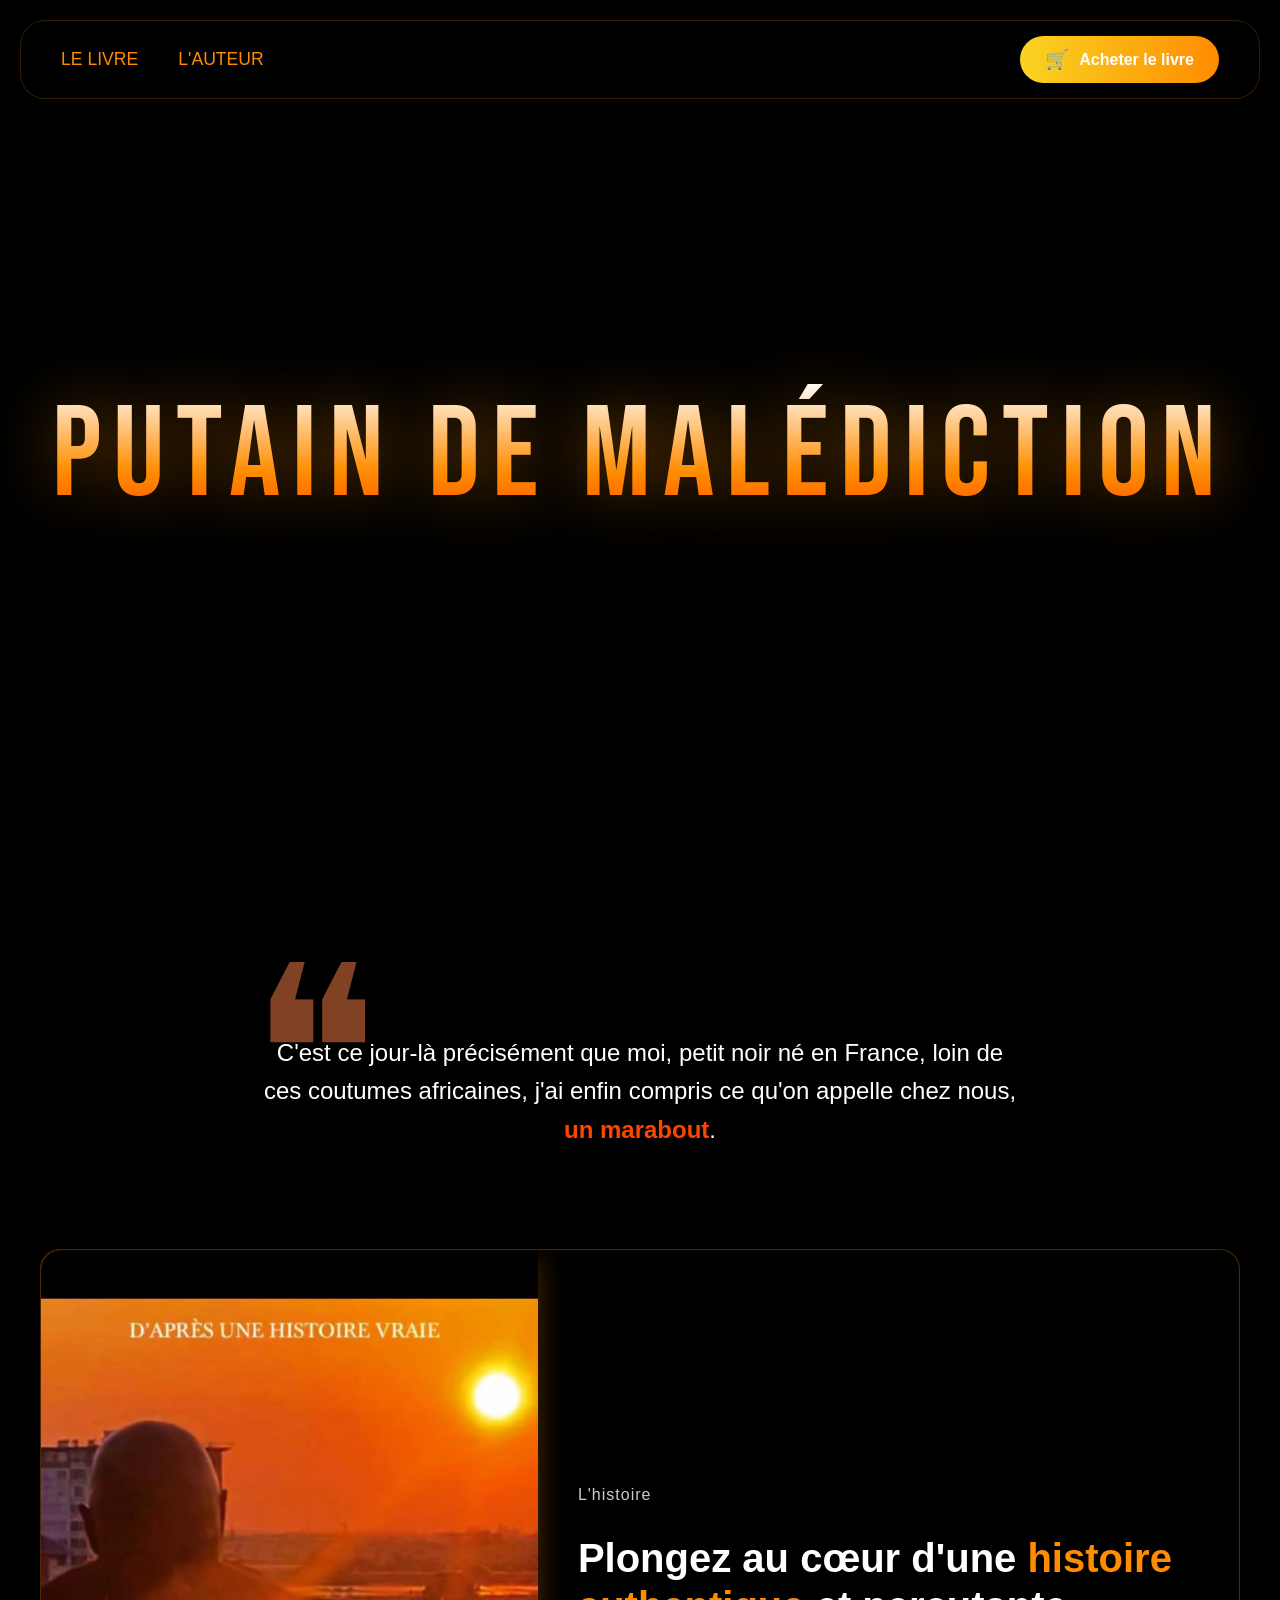
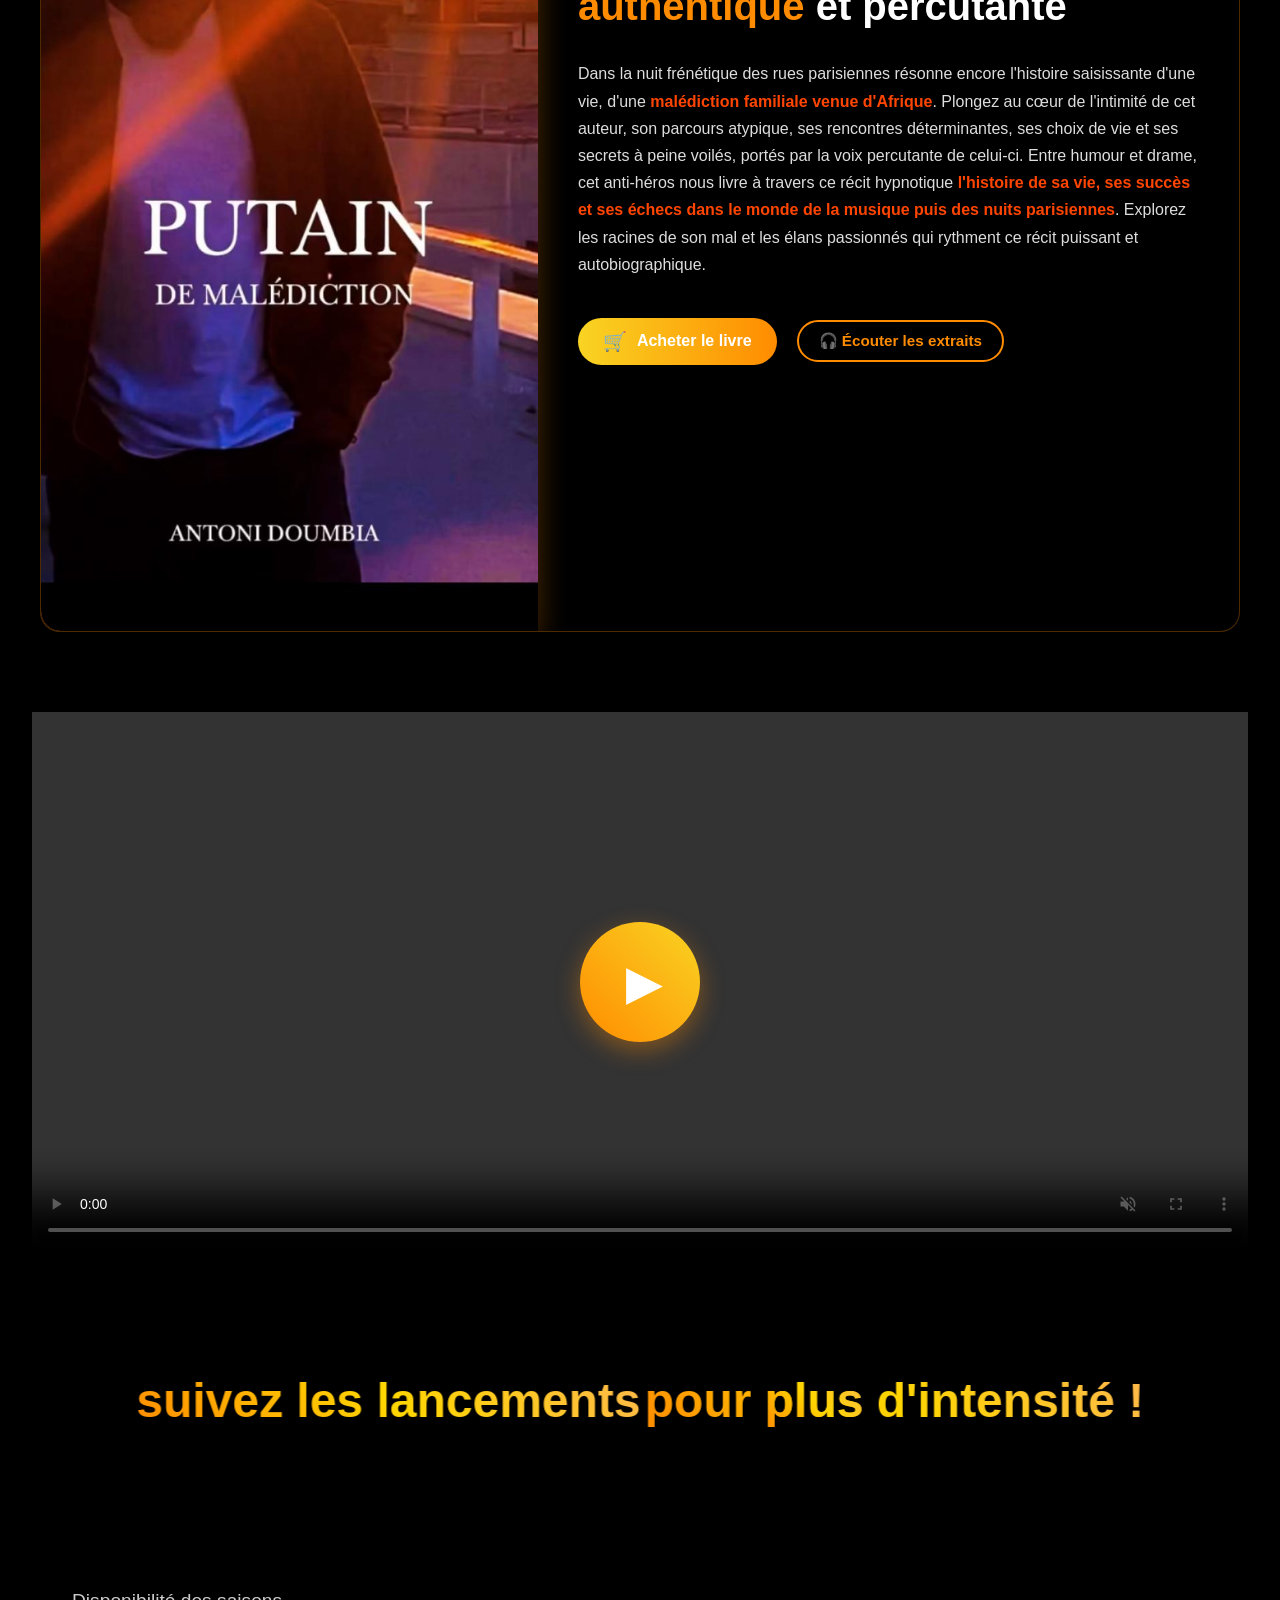
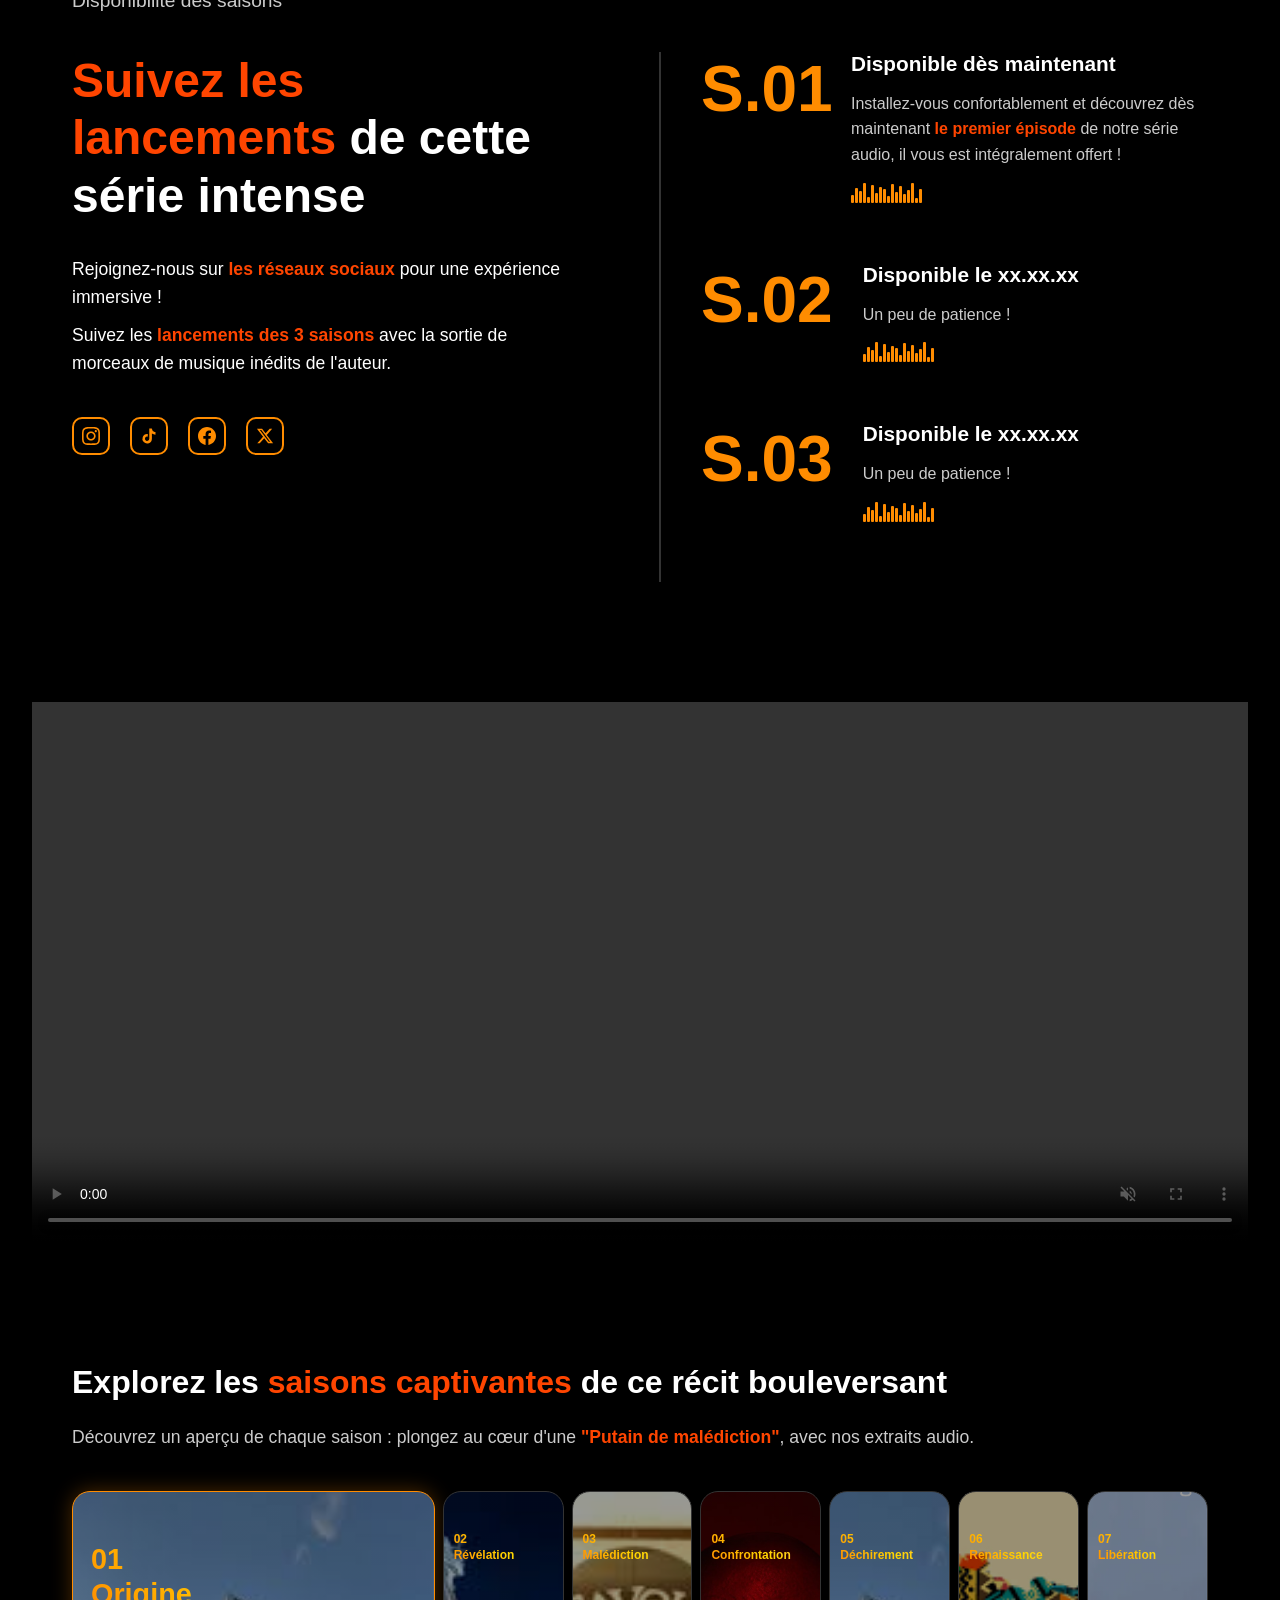
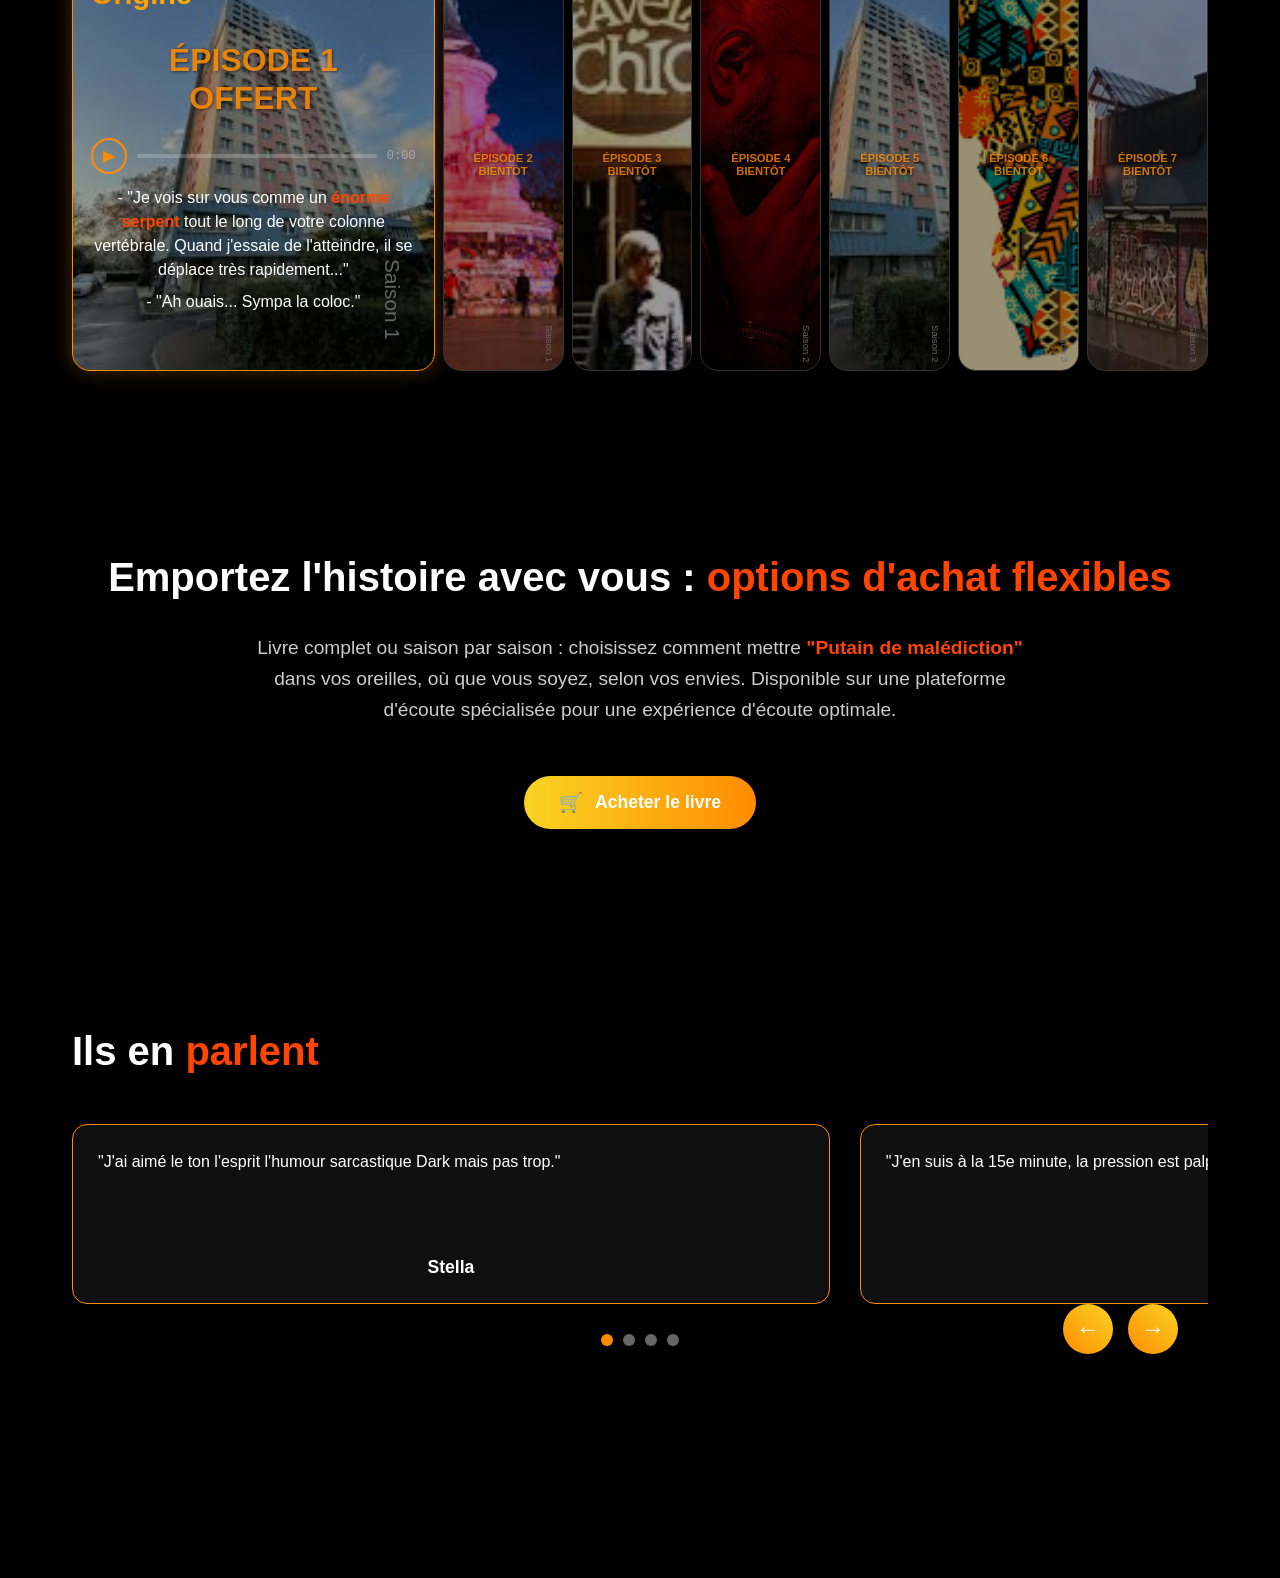
==== commit b5f990f3: "Add WhatsApp video section before explore seasons Co-Authored-By: Claude Sonnet 4.6 <noreply@anthrop" ====
--- a/index.html
+++ b/index.html
@@ -227,6 +227,12 @@
                 </div>
             </div>
 
+            <div class="full-width-video-section second-video-section">
+                <video class="genese-video" controls muted playsinline webkit-playsinline x5-playsinline>
+                    <source src="WhatsApp Video 2026-04-05 at 14.48.07.mp4" type="video/mp4">
+                </video>
+            </div>
+
             <div class="explore-seasons-section">
                 <h2 class="explore-title">Explorez les <span class="highlight">saisons captivantes</span> de ce récit bouleversant</h2>
                 <p class="explore-subtitle">Découvrez un aperçu de chaque saison : plongez au cœur d'une <span class="highlight">"Putain de malédiction"</span>, avec nos extraits audio.</p>
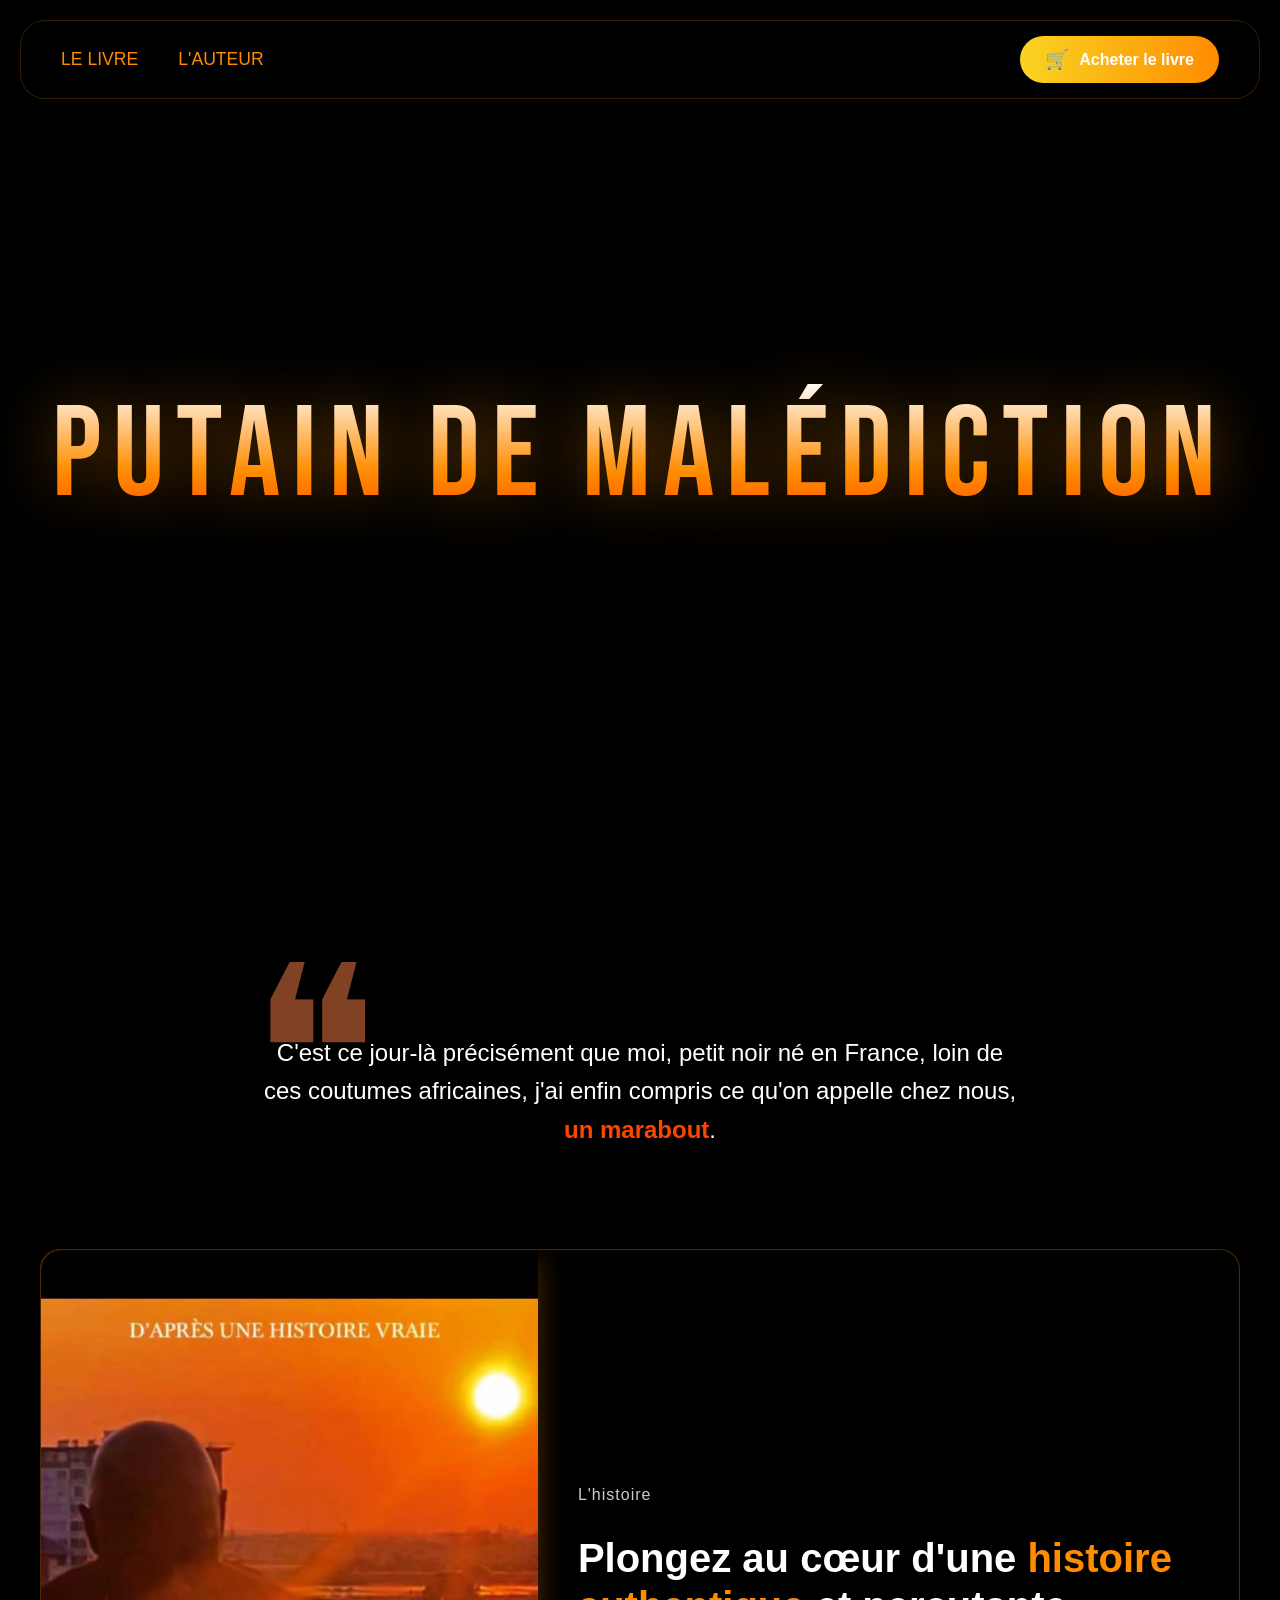
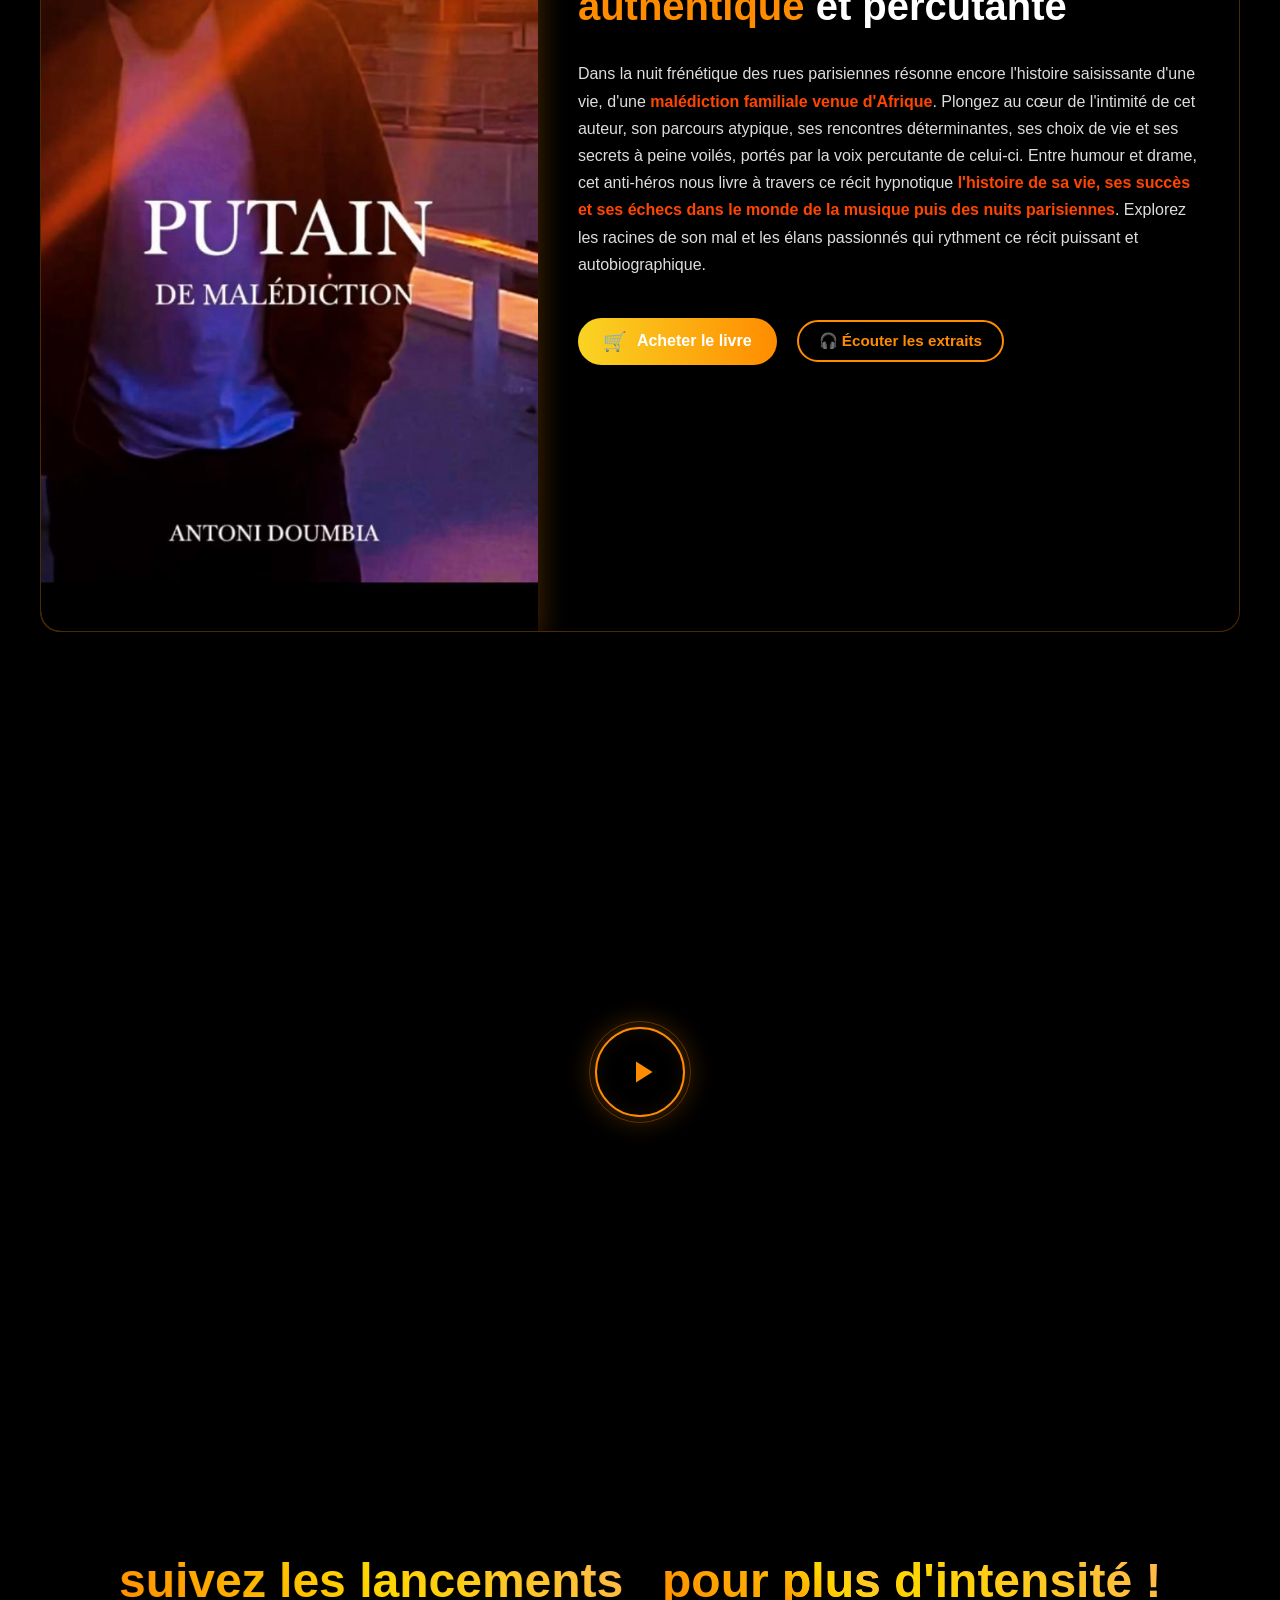
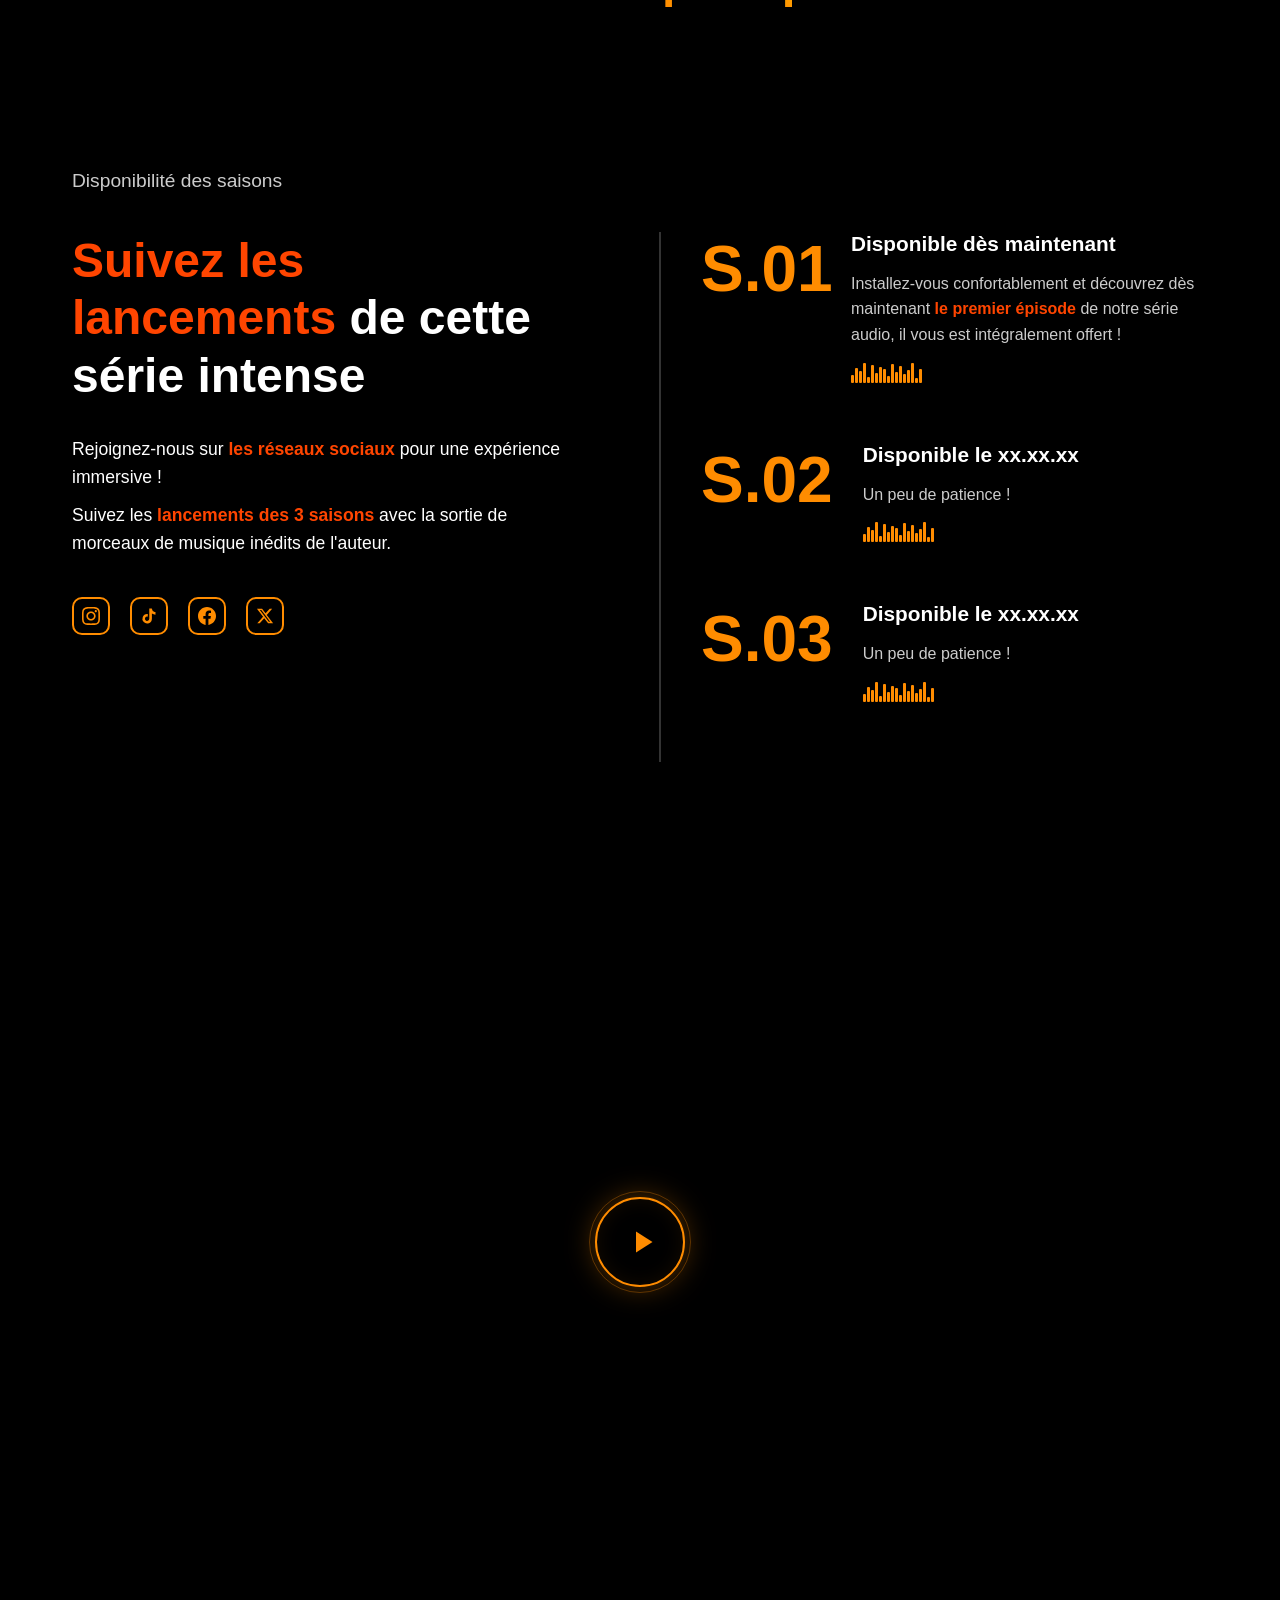
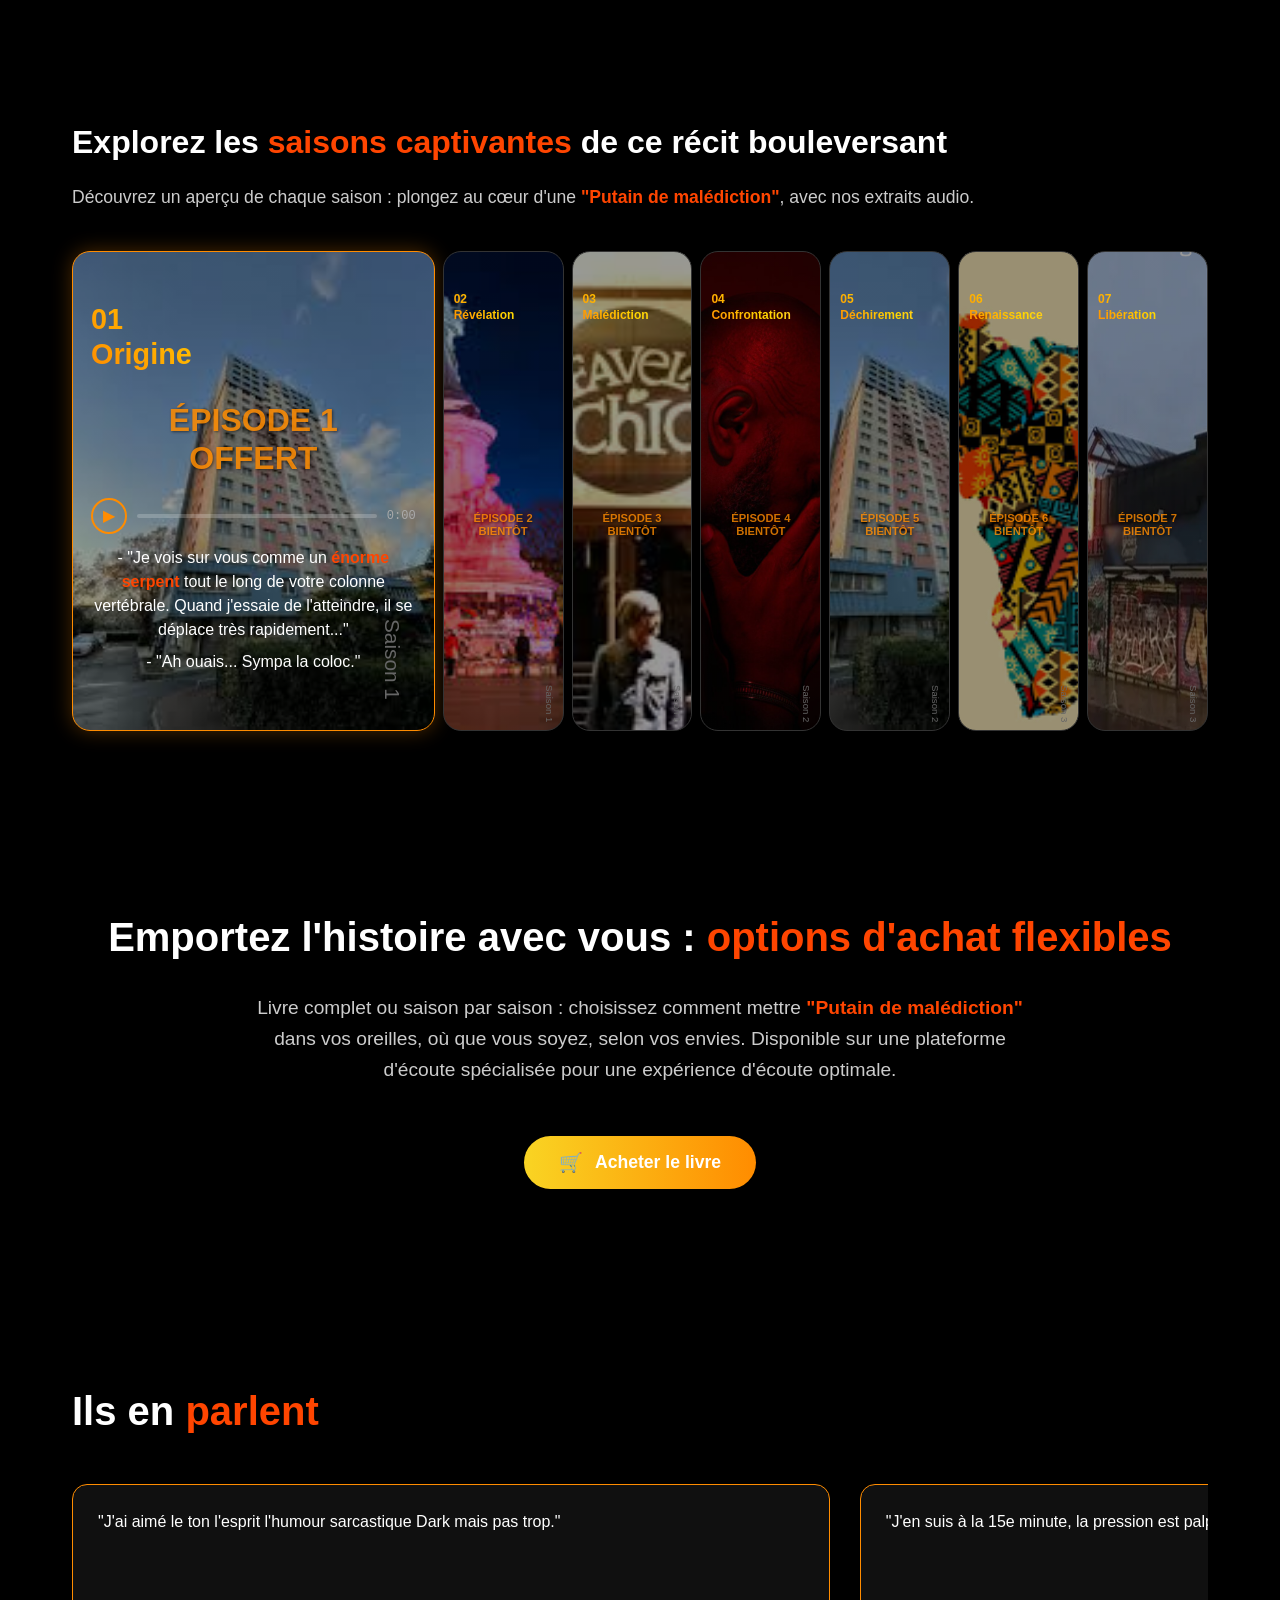
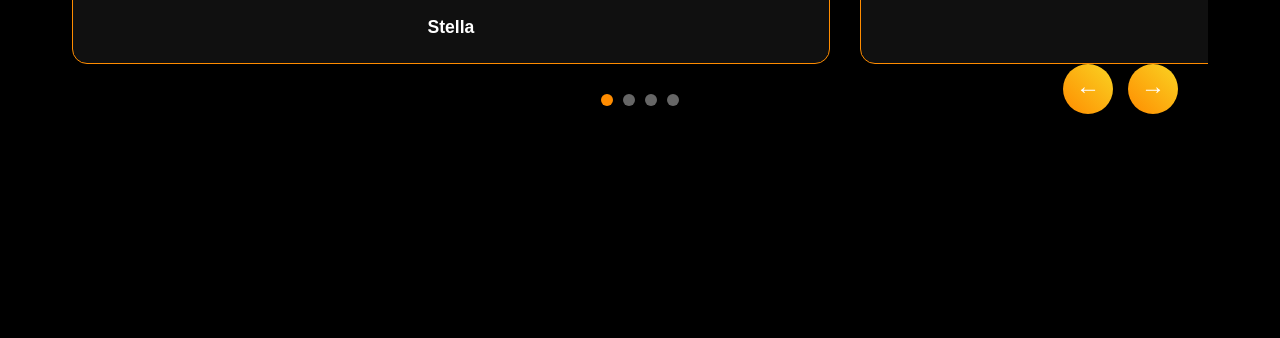
==== commit 1ddb4899: "Custom play buttons on videos, independent playback, taller video on desktop Co-Authored-By: Claude " ====
--- a/index.html
+++ b/index.html
@@ -76,12 +76,14 @@
             
 
             <div class="full-width-video-section">
-                <video class="genese-video" controls muted playsinline webkit-playsinline x5-playsinline>
+                <video class="custom-video" id="video-genese" muted playsinline webkit-playsinline x5-playsinline>
                     <source src="genese.mp4" type="video/mp4">
                 </video>
-                <button class="video-play-button">
-                    <span class="play-icon">▶</span>
-                </button>
+                <div class="custom-play-btn" id="play-genese" onclick="toggleVideo('video-genese','play-genese')">
+                    <div class="play-btn-ring"></div>
+                    <svg class="play-btn-icon" viewBox="0 0 24 24" fill="currentColor"><path d="M8 5v14l11-7z"/></svg>
+                    <svg class="pause-btn-icon" viewBox="0 0 24 24" fill="currentColor" style="display:none"><path d="M6 19h4V5H6v14zm8-14v14h4V5h-4z"/></svg>
+                </div>
             </div>
 
             <div class="launch-section">
@@ -228,9 +230,14 @@
             </div>
 
             <div class="full-width-video-section second-video-section">
-                <video class="genese-video" controls muted playsinline webkit-playsinline x5-playsinline>
+                <video class="custom-video" id="video-whatsapp" muted playsinline webkit-playsinline x5-playsinline>
                     <source src="WhatsApp Video 2026-04-05 at 14.48.07.mp4" type="video/mp4">
                 </video>
+                <div class="custom-play-btn" id="play-whatsapp" onclick="toggleVideo('video-whatsapp','play-whatsapp')">
+                    <div class="play-btn-ring"></div>
+                    <svg class="play-btn-icon" viewBox="0 0 24 24" fill="currentColor"><path d="M8 5v14l11-7z"/></svg>
+                    <svg class="pause-btn-icon" viewBox="0 0 24 24" fill="currentColor" style="display:none"><path d="M6 19h4V5H6v14zm8-14v14h4V5h-4z"/></svg>
+                </div>
             </div>
 
             <div class="explore-seasons-section">
@@ -518,35 +525,45 @@
             heroSection.style.opacity = opacity;
         });
 
-        // Gestion du bouton play/pause pour la vidéo genese
+        function toggleVideo(videoId, btnId) {
+            const video = document.getElementById(videoId);
+            const btn = document.getElementById(btnId);
+            const playIcon = btn.querySelector('.play-btn-icon');
+            const pauseIcon = btn.querySelector('.pause-btn-icon');
+
+            if (video.paused) {
+                video.play().catch(() => {});
+                playIcon.style.display = 'none';
+                pauseIcon.style.display = 'block';
+                setTimeout(() => btn.classList.add('hidden'), 1500);
+            } else {
+                video.pause();
+                playIcon.style.display = 'block';
+                pauseIcon.style.display = 'none';
+                btn.classList.remove('hidden');
+            }
+        }
+
         document.addEventListener('DOMContentLoaded', function() {
-            const video = document.querySelector('.genese-video');
-            const playButton = document.querySelector('.video-play-button');
-            const playIcon = document.querySelector('.play-icon');
-
-            if (video && playButton) {
-                playButton.addEventListener('click', function() {
-                    if (video.paused) {
-                        video.play();
-                        playIcon.textContent = '⏸';
-                    } else {
-                        video.pause();
-                        playIcon.textContent = '▶';
-                    }
+            document.querySelectorAll('.custom-video').forEach(function(video) {
+                const wrapper = video.closest('.full-width-video-section');
+                const btn = wrapper ? wrapper.querySelector('.custom-play-btn') : null;
+                if (!btn) return;
+                video.addEventListener('pause', function() {
+                    const playIcon = btn.querySelector('.play-btn-icon');
+                    const pauseIcon = btn.querySelector('.pause-btn-icon');
+                    playIcon.style.display = 'block';
+                    pauseIcon.style.display = 'none';
+                    btn.classList.remove('hidden');
                 });
-
-                // Hide button when video starts playing
-                video.addEventListener('play', function() {
-                    setTimeout(() => {
-                        playButton.style.opacity = '0';
-                    }, 1000);
+                video.addEventListener('ended', function() {
+                    const playIcon = btn.querySelector('.play-btn-icon');
+                    const pauseIcon = btn.querySelector('.pause-btn-icon');
+                    playIcon.style.display = 'block';
+                    pauseIcon.style.display = 'none';
+                    btn.classList.remove('hidden');
                 });
-
-                // Show button when video is paused
-                video.addEventListener('pause', function() {
-                    playButton.style.opacity = '1';
-                });
-            }
+            });
         });
 
         // Gestion des épisodes interactifs
--- a/style.css
+++ b/style.css
@@ -1357,41 +1357,67 @@
     position: relative;
 }
 
-.genese-video {
+.custom-video {
     width: 100%;
-    height: 60vh;
+    height: 80vh;
     object-fit: cover;
     object-position: center;
     display: block;
 }
 
-.video-play-button {
+/* Custom play button */
+.custom-play-btn {
     position: absolute;
     top: 50%;
     left: 50%;
     transform: translate(-50%, -50%);
-    width: 120px;
-    height: 120px;
+    width: 90px;
+    height: 90px;
     border-radius: 50%;
-    background: linear-gradient(45deg, #ff8c00, #f9d423);
-    border: none;
+    background: rgba(0, 0, 0, 0.45);
+    backdrop-filter: blur(6px);
+    border: 2.5px solid #ff8c00;
     cursor: pointer;
     display: flex;
     align-items: center;
     justify-content: center;
-    transition: transform 0.3s ease, box-shadow 0.3s ease, opacity 0.5s ease;
-    box-shadow: 0 8px 25px rgba(255, 140, 0, 0.4);
-}
-
-.video-play-button:hover {
-    transform: translate(-50%, -50%) scale(1.1);
-    box-shadow: 0 12px 35px rgba(255, 140, 0, 0.6);
-}
-
-.play-icon {
-    font-size: 3rem;
-    color: white;
-    margin-left: 8px;
+    transition: transform 0.25s ease, background 0.25s ease, opacity 0.4s ease;
+    box-shadow: 0 0 30px rgba(255, 140, 0, 0.35), inset 0 0 20px rgba(255, 140, 0, 0.08);
+}
+
+.custom-play-btn:hover {
+    transform: translate(-50%, -50%) scale(1.08);
+    background: rgba(255, 140, 0, 0.2);
+    box-shadow: 0 0 45px rgba(255, 140, 0, 0.55);
+}
+
+.custom-play-btn.hidden {
+    opacity: 0;
+    pointer-events: none;
+}
+
+.play-btn-ring {
+    position: absolute;
+    inset: -8px;
+    border-radius: 50%;
+    border: 1px solid rgba(255, 140, 0, 0.3);
+    animation: ring-pulse 2.5s ease-in-out infinite;
+}
+
+@keyframes ring-pulse {
+    0%, 100% { transform: scale(1); opacity: 0.4; }
+    50% { transform: scale(1.12); opacity: 0; }
+}
+
+.play-btn-icon, .pause-btn-icon {
+    width: 36px;
+    height: 36px;
+    color: #ff8c00;
+    margin-left: 4px;
+}
+
+.pause-btn-icon {
+    margin-left: 0;
 }
 
 /* Book Showcase Section */
@@ -1774,7 +1800,7 @@
         margin: 40px 0;
     }
 
-    .genese-video {
+    .custom-video {
         height: 40vh;
     }
 
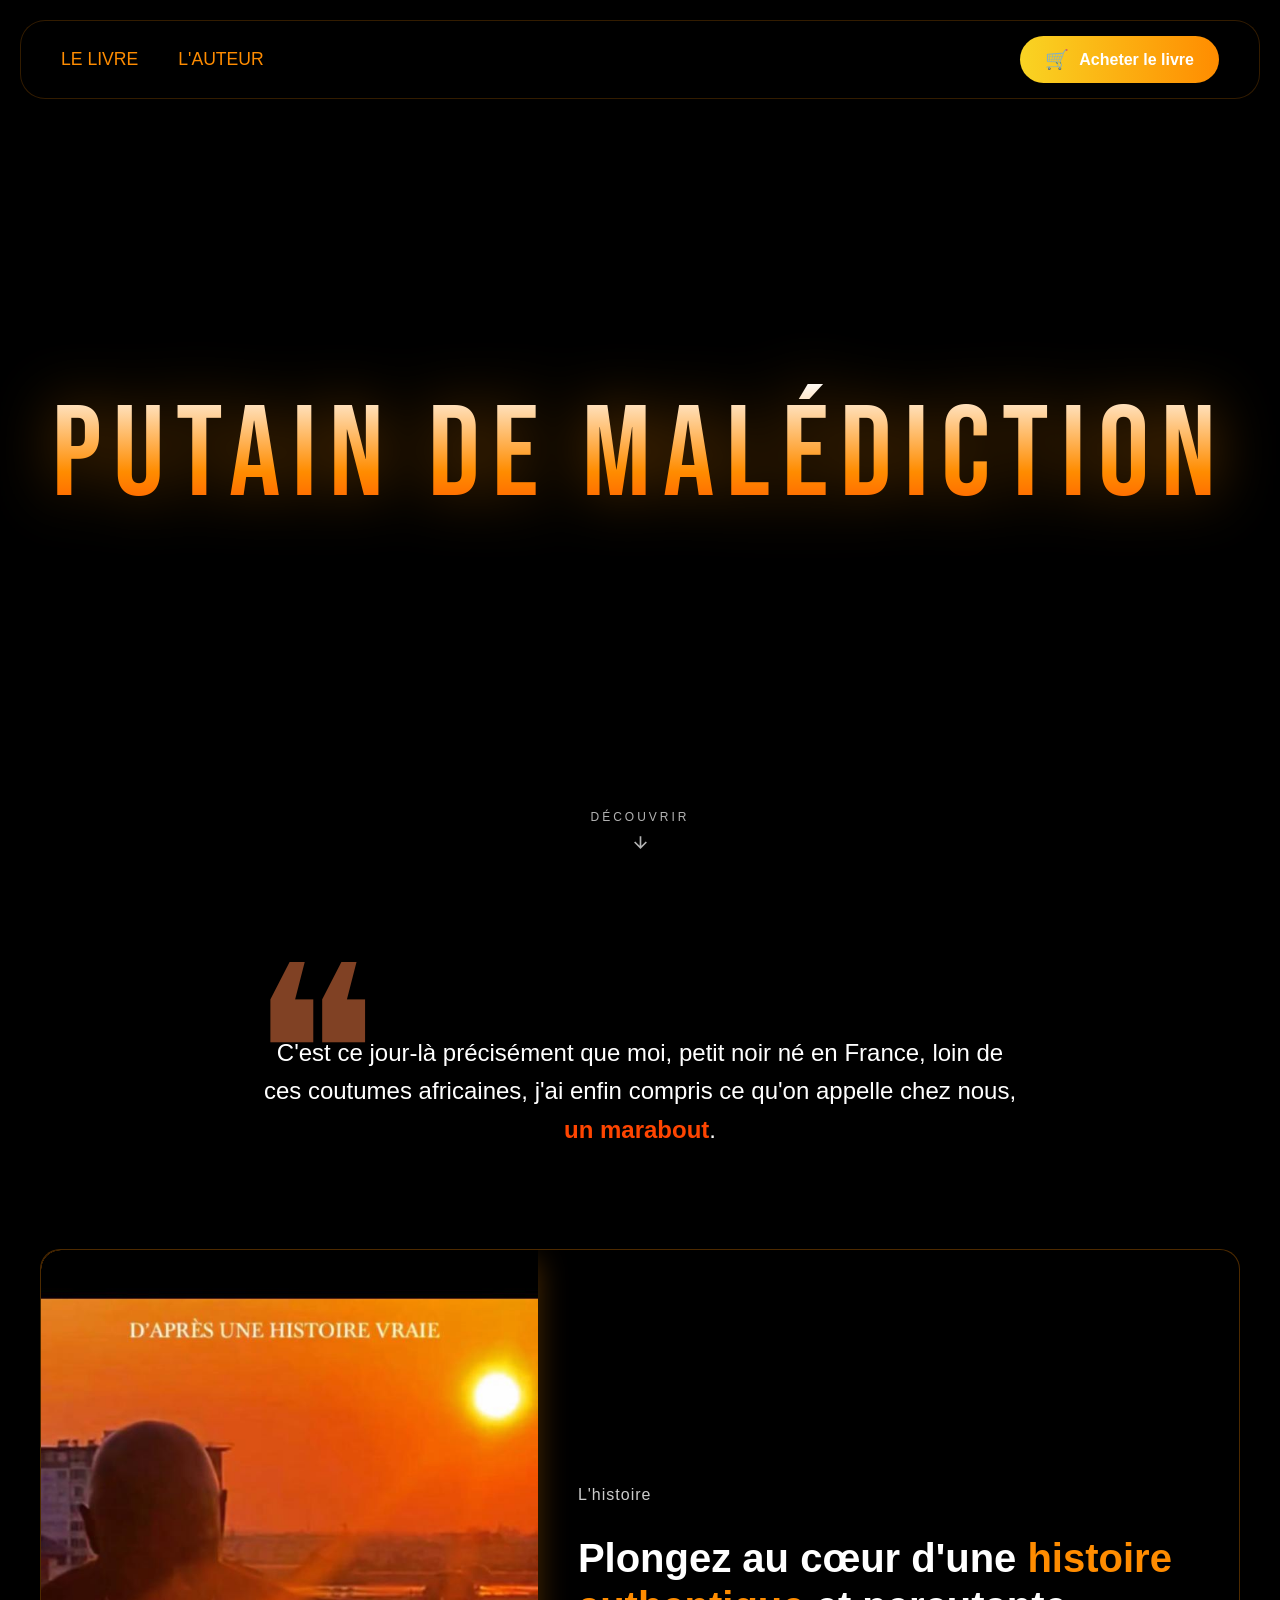
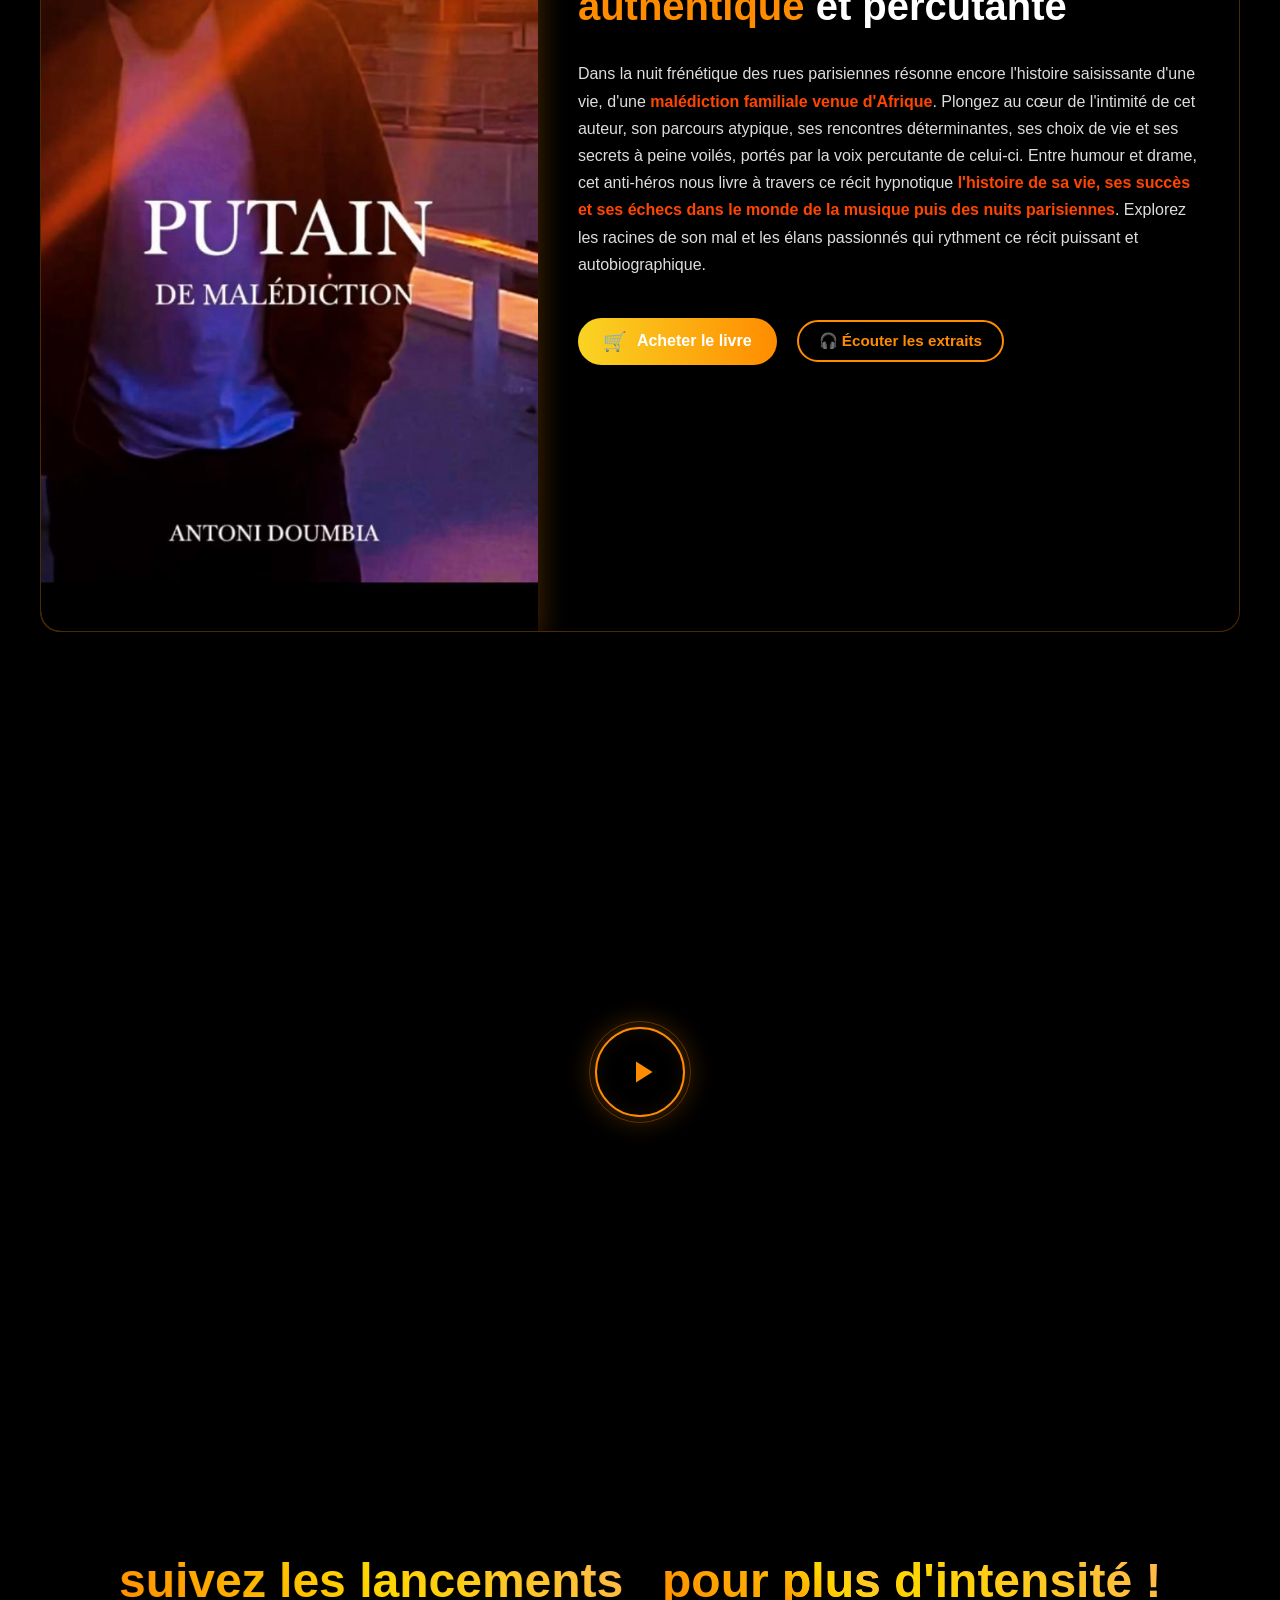
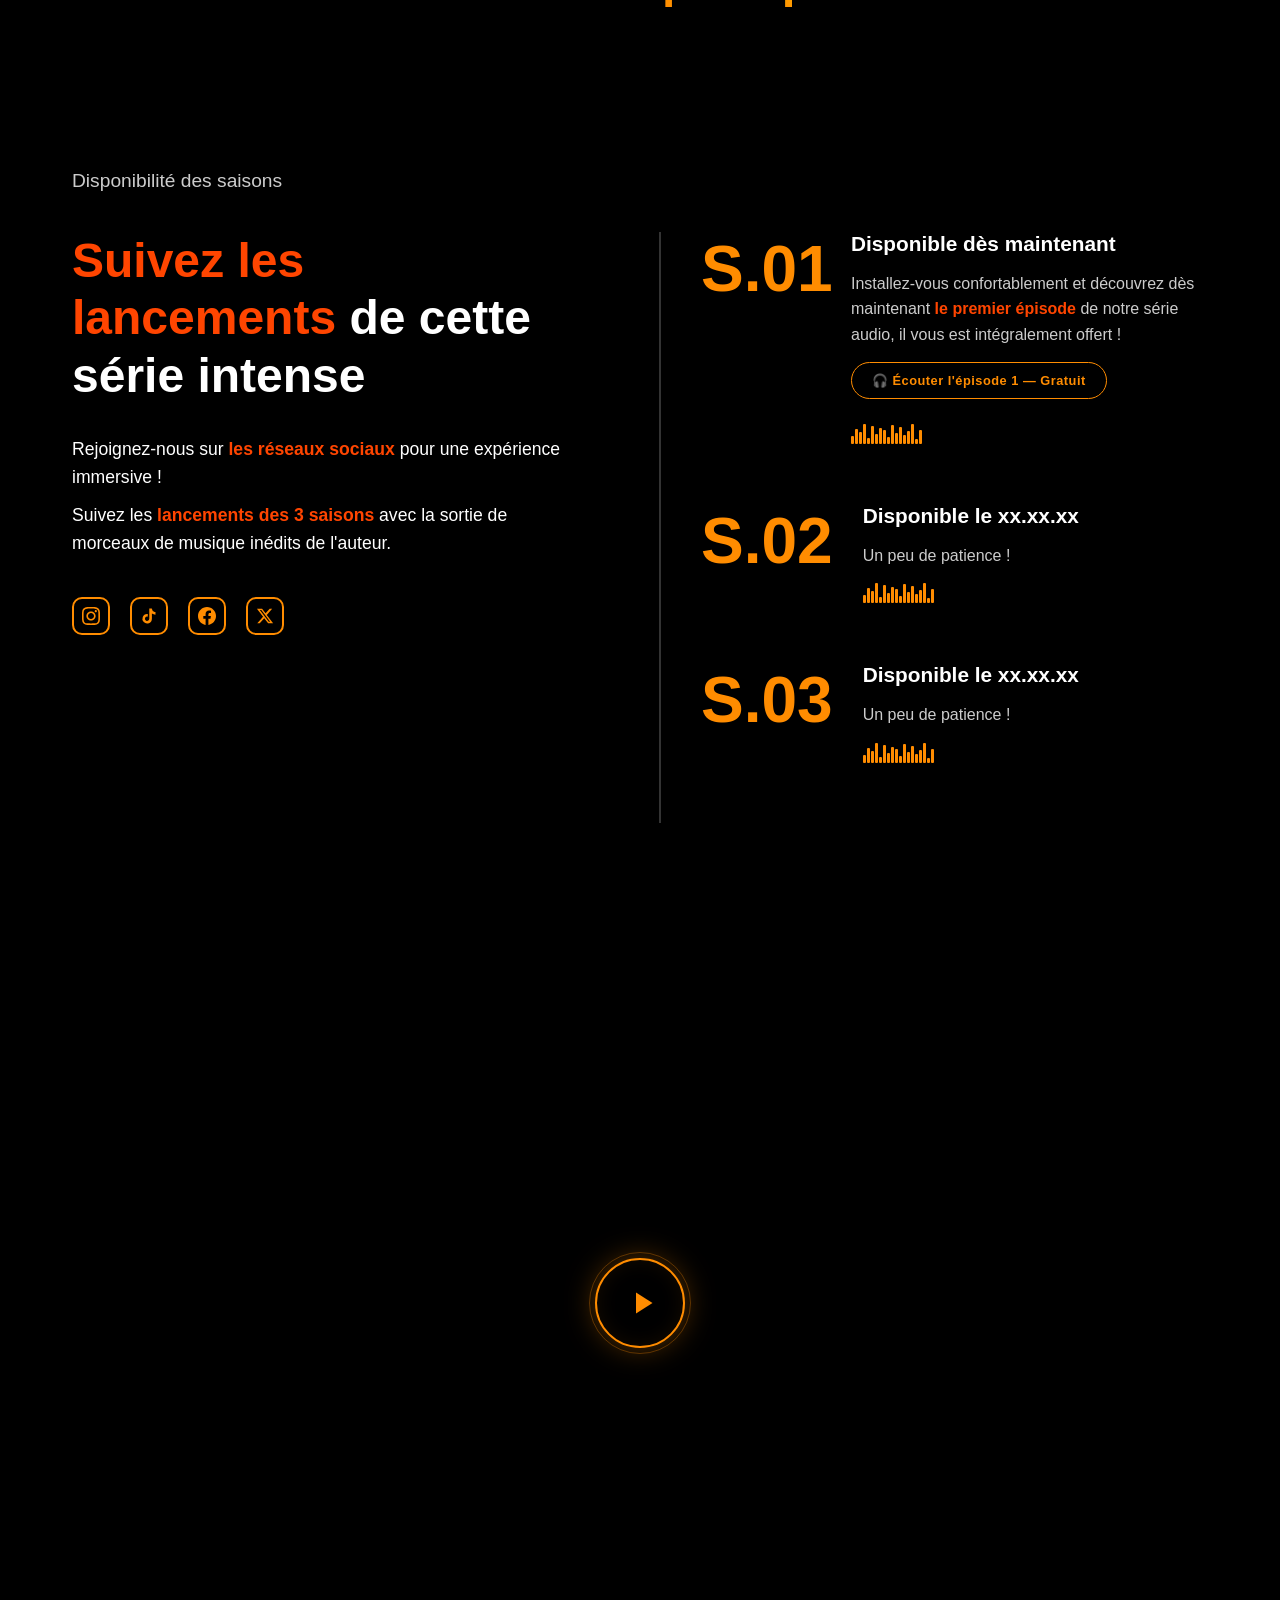
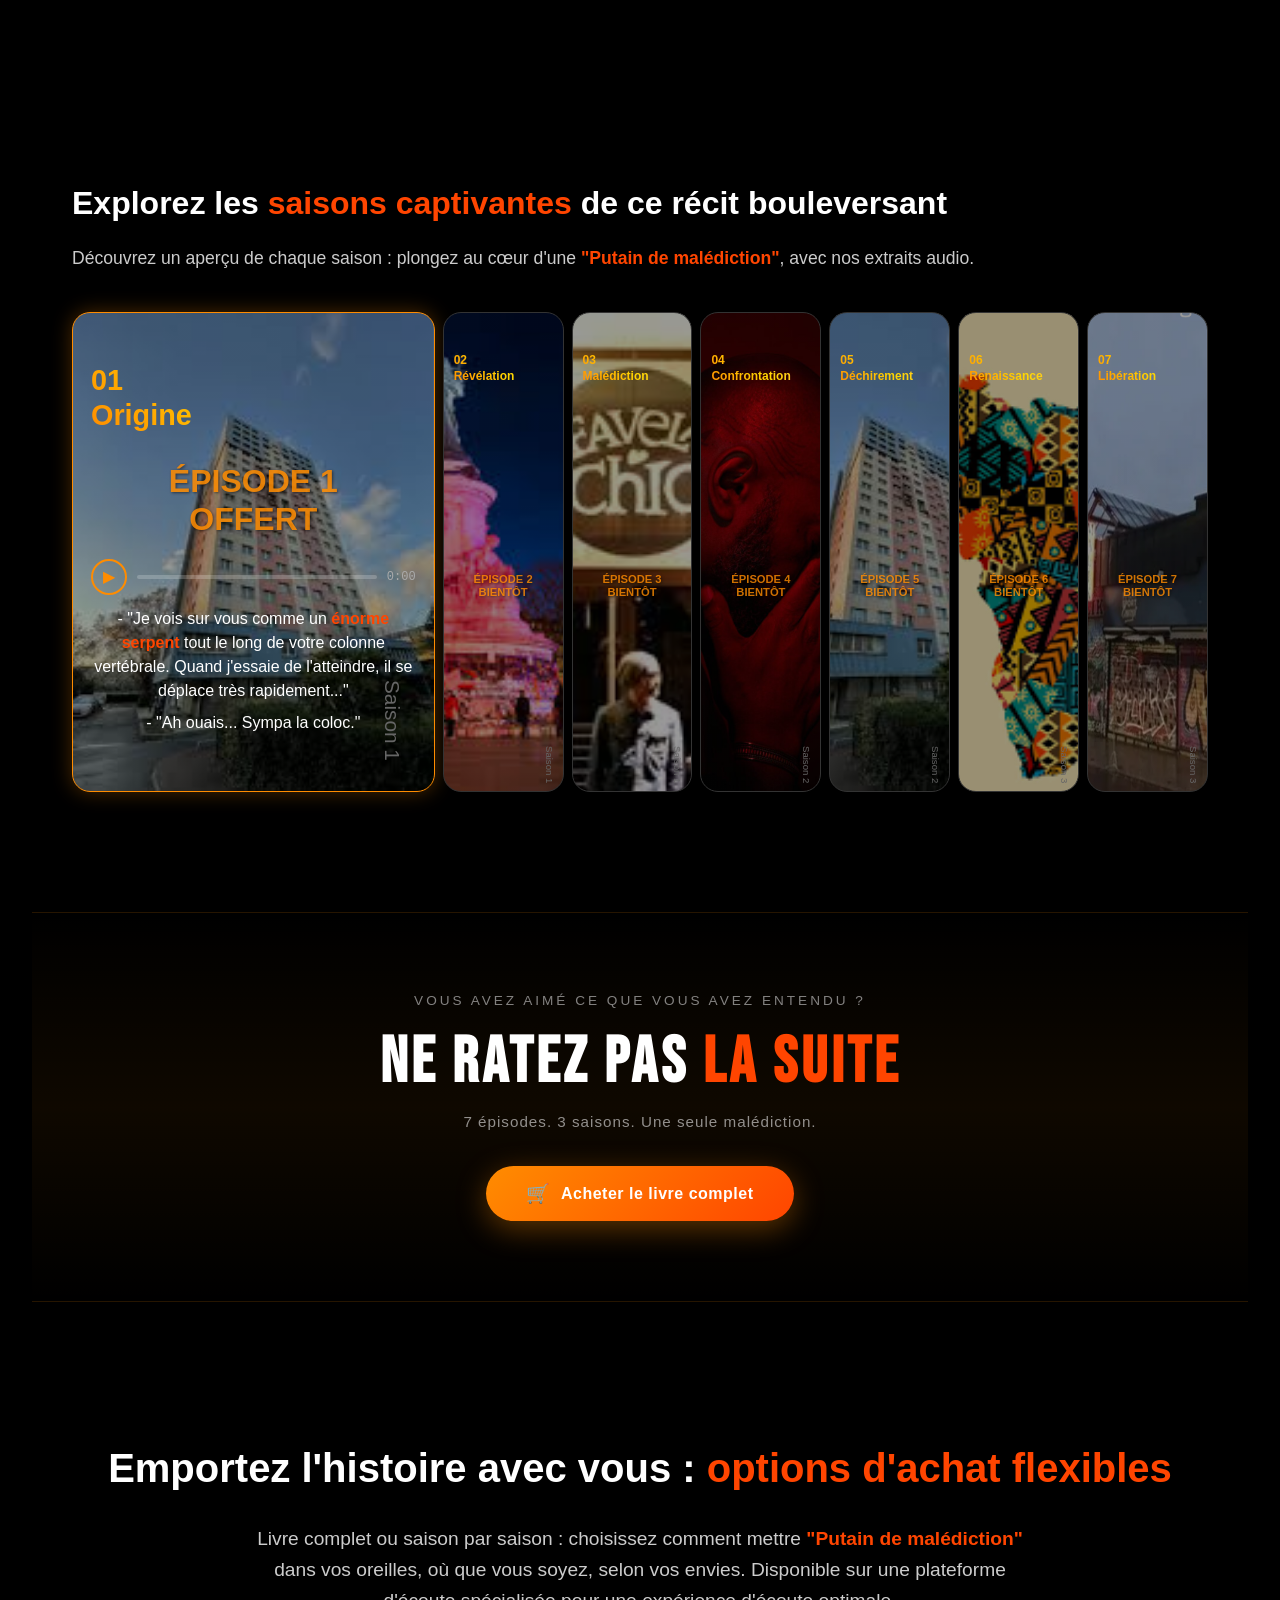
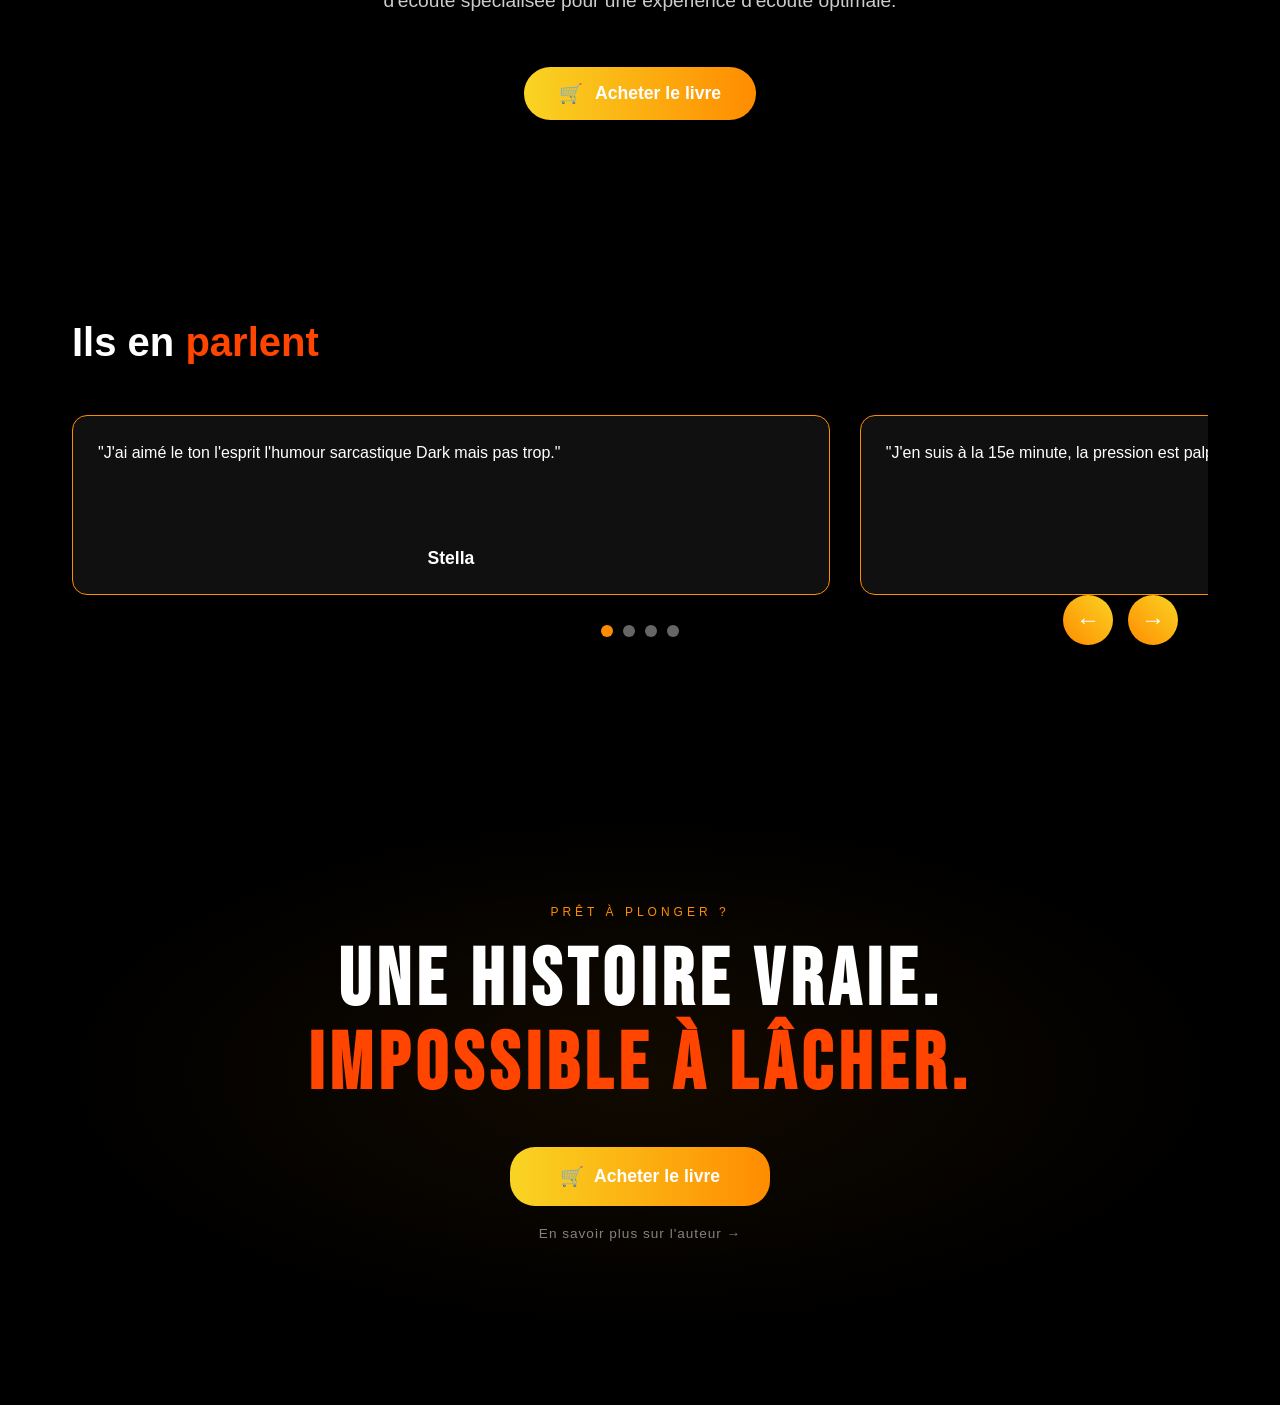
==== commit 8eb2081f: "Add strategic CTAs: hero scroll, episode 1 free listen, post-episodes banner, final CTA Co-Authored-" ====
--- a/index.html
+++ b/index.html
@@ -31,6 +31,10 @@
     
     <header class="hero-section">
         <h1 class="main-title">PUTAIN DE MALÉDICTION</h1>
+        <button class="hero-discover-btn" onclick="document.querySelector('.scroll-content').scrollIntoView({behavior:'smooth', block:'start'})">
+            Découvrir
+            <svg viewBox="0 0 24 24" fill="none" stroke="currentColor" stroke-width="2"><path d="M12 5v14M5 12l7 7 7-7"/></svg>
+        </button>
     </header>
     
     <div class="content">        
@@ -141,6 +145,9 @@
                             <div class="season-content">
                                 <h4>Disponible dès maintenant</h4>
                                 <p>Installez-vous confortablement et découvrez dès maintenant <span class="highlight">le premier épisode</span> de notre série audio, il vous est intégralement offert !</p>
+                                <button class="season-cta-btn" onclick="document.querySelector('.explore-seasons-section').scrollIntoView({behavior:'smooth', block:'start'})">
+                                    🎧 Écouter l'épisode 1 — Gratuit
+                                </button>
                                 <div class="audio-wave">
                                     <div class="equalizer">
                                         <div class="bar"></div>
@@ -394,6 +401,17 @@
                 </div>
             </div>
 
+            <!-- CTA after episodes -->
+            <div class="post-episodes-cta">
+                <p class="post-episodes-hook">Vous avez aimé ce que vous avez entendu ?</p>
+                <h2 class="post-episodes-title">Ne ratez pas <span class="highlight">la suite</span></h2>
+                <p class="post-episodes-sub">7 épisodes. 3 saisons. Une seule malédiction.</p>
+                <button class="post-episodes-btn">
+                    <span class="cart-icon">🛒</span>
+                    Acheter le livre complet
+                </button>
+            </div>
+
             <div class="purchase-section">
                 <h2 class="purchase-title">Emportez l'histoire avec vous : <span class="highlight">options d'achat flexibles</span></h2>
                 <p class="purchase-description">Livre complet ou saison par saison : choisissez comment mettre <span class="highlight">"Putain de malédiction"</span> dans vos oreilles, où que vous soyez, selon vos envies. Disponible sur une plateforme d'écoute spécialisée pour une expérience d'écoute optimale.</p>
@@ -474,6 +492,21 @@
                         <span class="indicator" data-slide="1"></span>
                         <span class="indicator" data-slide="2"></span>
                         <span class="indicator" data-slide="3"></span>
+                    </div>
+                </div>
+            </div>
+
+            <!-- Final CTA after testimonials -->
+            <div class="final-cta-section">
+                <div class="final-cta-inner">
+                    <span class="final-cta-label">Prêt à plonger ?</span>
+                    <h2 class="final-cta-title">Une histoire vraie.<br><span class="highlight">Impossible à lâcher.</span></h2>
+                    <div class="final-cta-buttons">
+                        <button class="book-buy-button final-buy-btn">
+                            <span class="cart-icon">🛒</span>
+                            Acheter le livre
+                        </button>
+                        <a href="auteur.html" class="final-author-link">En savoir plus sur l'auteur →</a>
                     </div>
                 </div>
             </div>
--- a/style.css
+++ b/style.css
@@ -123,6 +123,10 @@
     backdrop-filter: blur(2px);
     z-index: 1;
     pointer-events: none;
+}
+
+.hero-discover-btn {
+    pointer-events: all;
 }
 
 .main-title {
@@ -2155,4 +2159,207 @@
     .punchline-text {
         font-size: 0.95rem;
     }
-}+}
+/* ── Hero discover button ── */
+.hero-discover-btn {
+    position: absolute;
+    bottom: 48px;
+    left: 50%;
+    transform: translateX(-50%);
+    display: flex;
+    flex-direction: column;
+    align-items: center;
+    gap: 8px;
+    background: transparent;
+    border: none;
+    color: rgba(255,255,255,0.7);
+    font-family: 'Montserrat', sans-serif;
+    font-size: 0.75rem;
+    font-weight: 300;
+    letter-spacing: 3px;
+    text-transform: uppercase;
+    cursor: pointer;
+    transition: color 0.3s ease, transform 0.3s ease;
+    animation: bounce-arrow 2s ease-in-out infinite;
+}
+
+.hero-discover-btn svg {
+    width: 20px;
+    height: 20px;
+}
+
+.hero-discover-btn:hover {
+    color: #ff8c00;
+}
+
+@keyframes bounce-arrow {
+    0%, 100% { transform: translateX(-50%) translateY(0); }
+    50% { transform: translateX(-50%) translateY(8px); }
+}
+
+/* ── Season S.01 CTA ── */
+.season-cta-btn {
+    display: inline-flex;
+    align-items: center;
+    gap: 8px;
+    margin: 14px 0 10px 0;
+    padding: 10px 20px;
+    background: transparent;
+    border: 1.5px solid #ff8c00;
+    border-radius: 30px;
+    color: #ff8c00;
+    font-family: 'Montserrat', sans-serif;
+    font-size: 0.8rem;
+    font-weight: 600;
+    letter-spacing: 0.5px;
+    cursor: pointer;
+    transition: background 0.25s, color 0.25s, box-shadow 0.25s;
+}
+
+.season-cta-btn:hover {
+    background: rgba(255,140,0,0.12);
+    box-shadow: 0 0 18px rgba(255,140,0,0.3);
+}
+
+/* ── Post-episodes CTA banner ── */
+.post-episodes-cta {
+    text-align: center;
+    padding: 80px 40px;
+    background: linear-gradient(180deg, transparent 0%, rgba(255,140,0,0.06) 50%, transparent 100%);
+    border-top: 1px solid rgba(255,140,0,0.15);
+    border-bottom: 1px solid rgba(255,140,0,0.15);
+    margin: 60px 0;
+}
+
+.post-episodes-hook {
+    font-family: 'Montserrat', sans-serif;
+    font-size: 0.85rem;
+    font-weight: 300;
+    letter-spacing: 3px;
+    text-transform: uppercase;
+    color: rgba(255,255,255,0.5);
+    margin-bottom: 16px;
+}
+
+.post-episodes-title {
+    font-family: 'Bebas Neue', sans-serif;
+    font-size: 4rem;
+    letter-spacing: 4px;
+    color: #fff;
+    margin-bottom: 12px;
+}
+
+.post-episodes-sub {
+    font-family: 'Montserrat', sans-serif;
+    font-size: 0.95rem;
+    font-weight: 300;
+    color: rgba(255,255,255,0.55);
+    margin-bottom: 36px;
+    letter-spacing: 1px;
+}
+
+.post-episodes-btn {
+    display: inline-flex;
+    align-items: center;
+    gap: 10px;
+    padding: 16px 40px;
+    background: linear-gradient(135deg, #ff8c00, #ff4500);
+    border: none;
+    border-radius: 40px;
+    color: #fff;
+    font-family: 'Montserrat', sans-serif;
+    font-size: 1rem;
+    font-weight: 700;
+    letter-spacing: 0.5px;
+    cursor: pointer;
+    transition: transform 0.25s, box-shadow 0.25s;
+    box-shadow: 0 8px 30px rgba(255,140,0,0.35);
+}
+
+.post-episodes-btn:hover {
+    transform: translateY(-2px);
+    box-shadow: 0 14px 40px rgba(255,140,0,0.5);
+}
+
+/* ── Final CTA section ── */
+.final-cta-section {
+    padding: 100px 40px;
+    text-align: center;
+    background: radial-gradient(ellipse at center, rgba(255,140,0,0.07) 0%, transparent 70%);
+}
+
+.final-cta-inner {
+    max-width: 700px;
+    margin: 0 auto;
+}
+
+.final-cta-label {
+    display: block;
+    font-family: 'Montserrat', sans-serif;
+    font-size: 0.75rem;
+    font-weight: 300;
+    letter-spacing: 4px;
+    text-transform: uppercase;
+    color: #ff8c00;
+    margin-bottom: 20px;
+}
+
+.final-cta-title {
+    font-family: 'Bebas Neue', sans-serif;
+    font-size: 5rem;
+    letter-spacing: 6px;
+    color: #fff;
+    line-height: 1.05;
+    margin-bottom: 40px;
+}
+
+.final-cta-buttons {
+    display: flex;
+    flex-direction: column;
+    align-items: center;
+    gap: 20px;
+}
+
+.final-buy-btn {
+    font-size: 1.1rem;
+    padding: 18px 50px;
+}
+
+.final-author-link {
+    font-family: 'Montserrat', sans-serif;
+    font-size: 0.85rem;
+    font-weight: 300;
+    color: rgba(255,255,255,0.5);
+    text-decoration: none;
+    letter-spacing: 1px;
+    transition: color 0.25s;
+}
+
+.final-author-link:hover {
+    color: #ff8c00;
+}
+
+/* ── Mobile responsive for new CTAs ── */
+@media (max-width: 900px) {
+    .hero-discover-btn {
+        bottom: 30px;
+        font-size: 0.7rem;
+    }
+
+    .post-episodes-cta {
+        padding: 60px 24px;
+    }
+
+    .post-episodes-title {
+        font-size: 2.6rem;
+    }
+
+    .final-cta-section {
+        padding: 70px 24px;
+    }
+
+    .final-cta-title {
+        font-size: 3rem;
+        letter-spacing: 3px;
+    }
+}
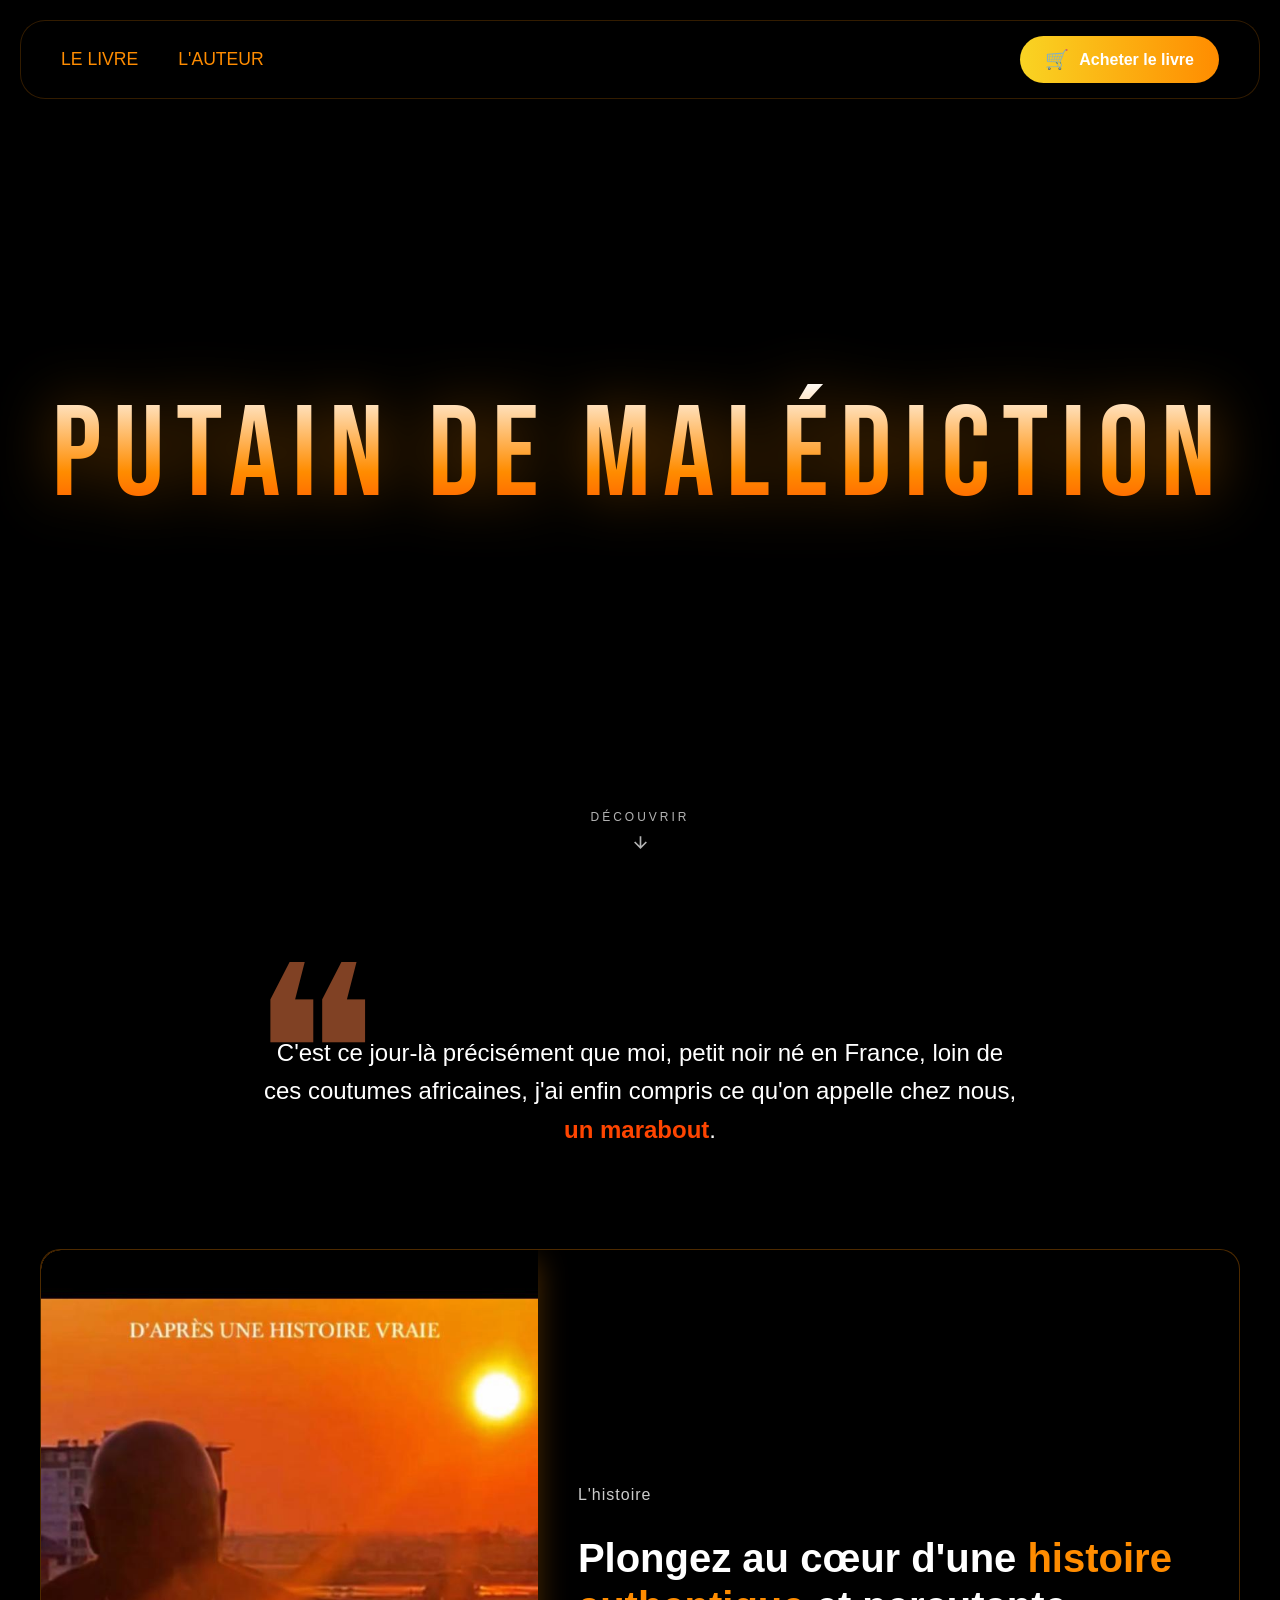
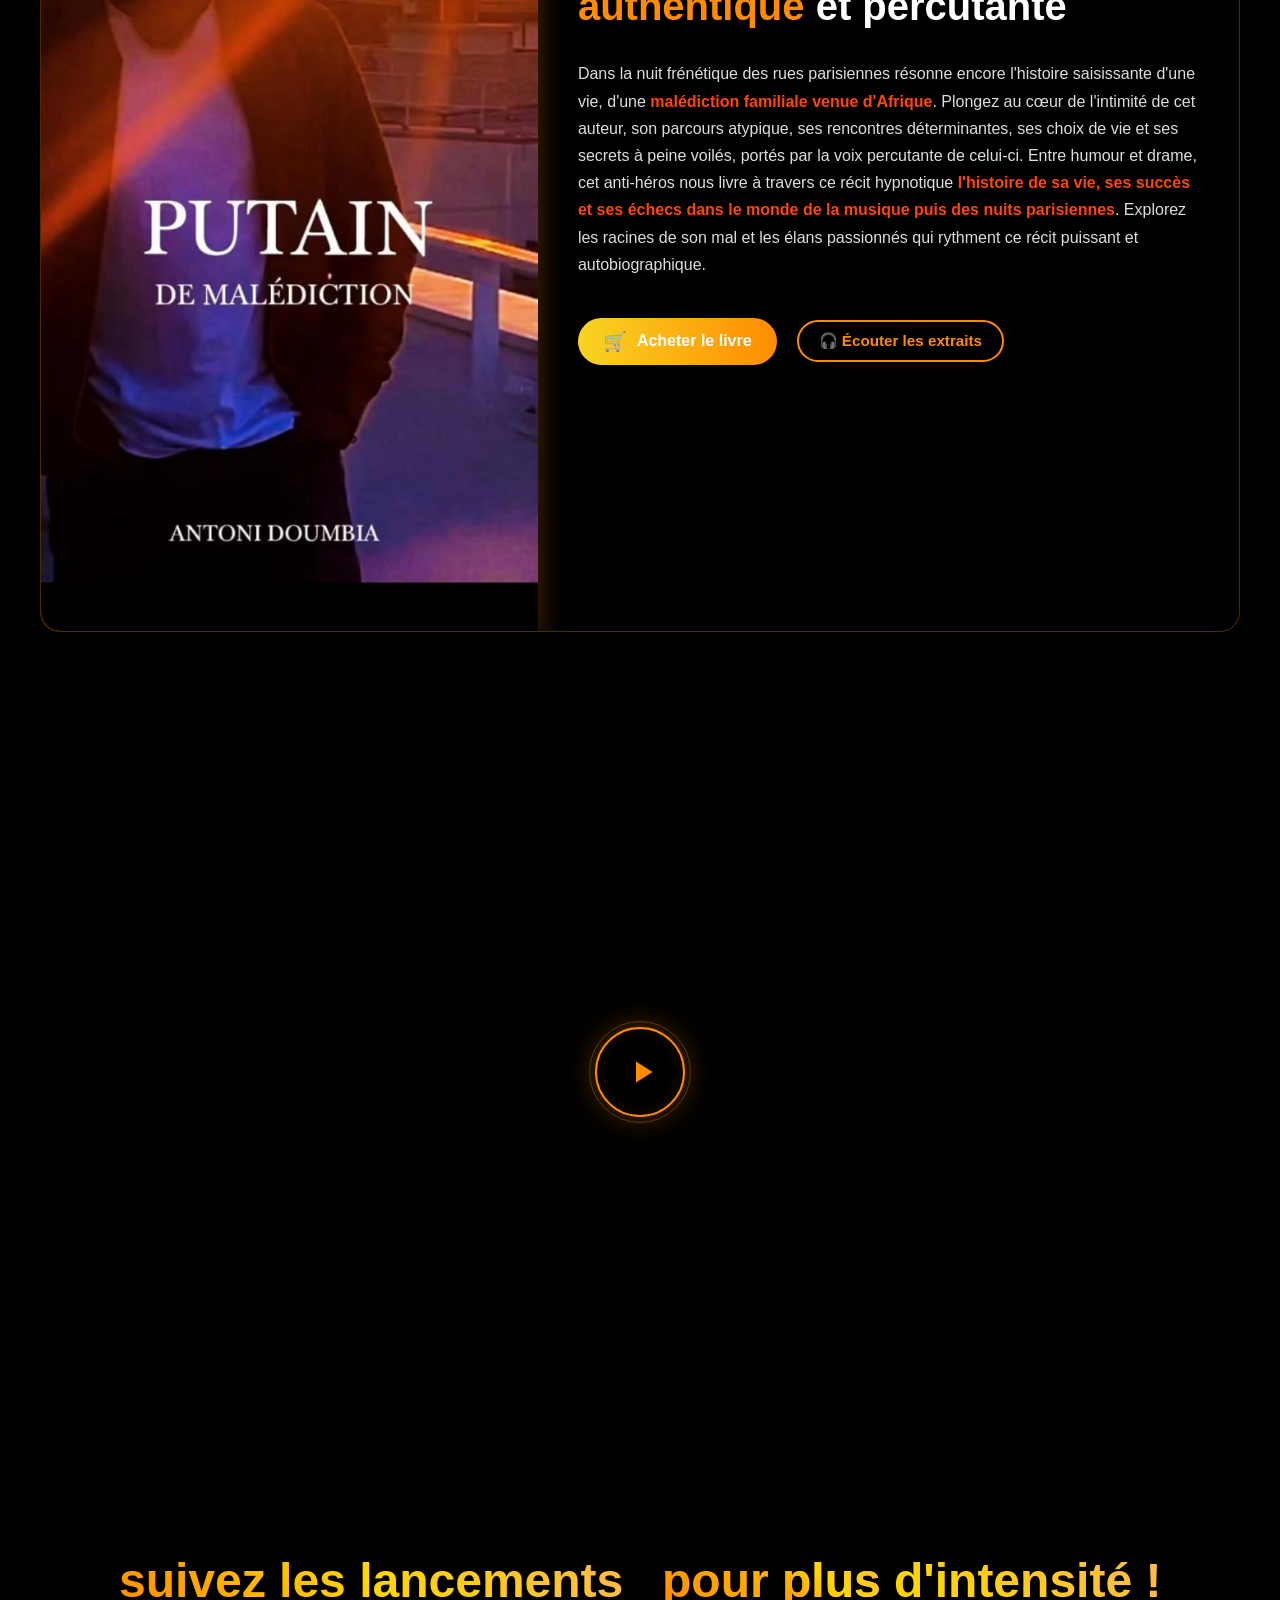
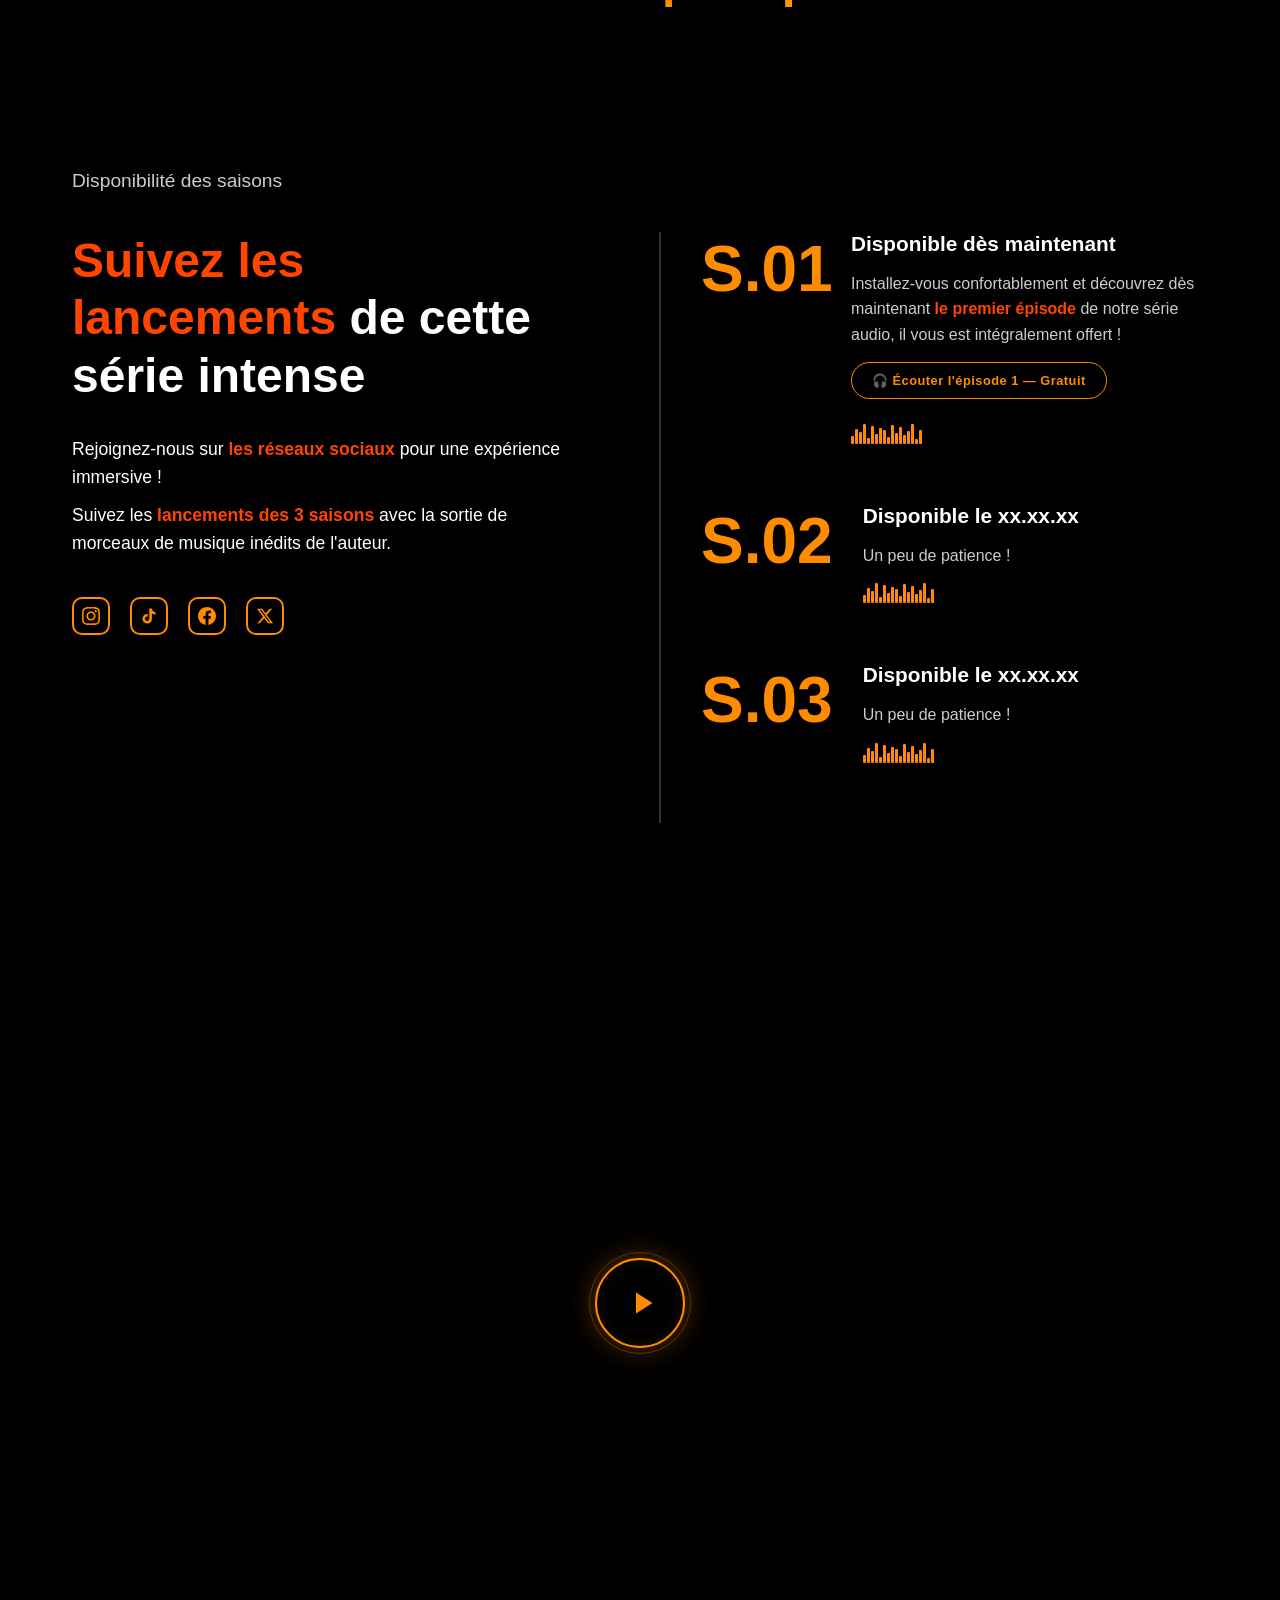
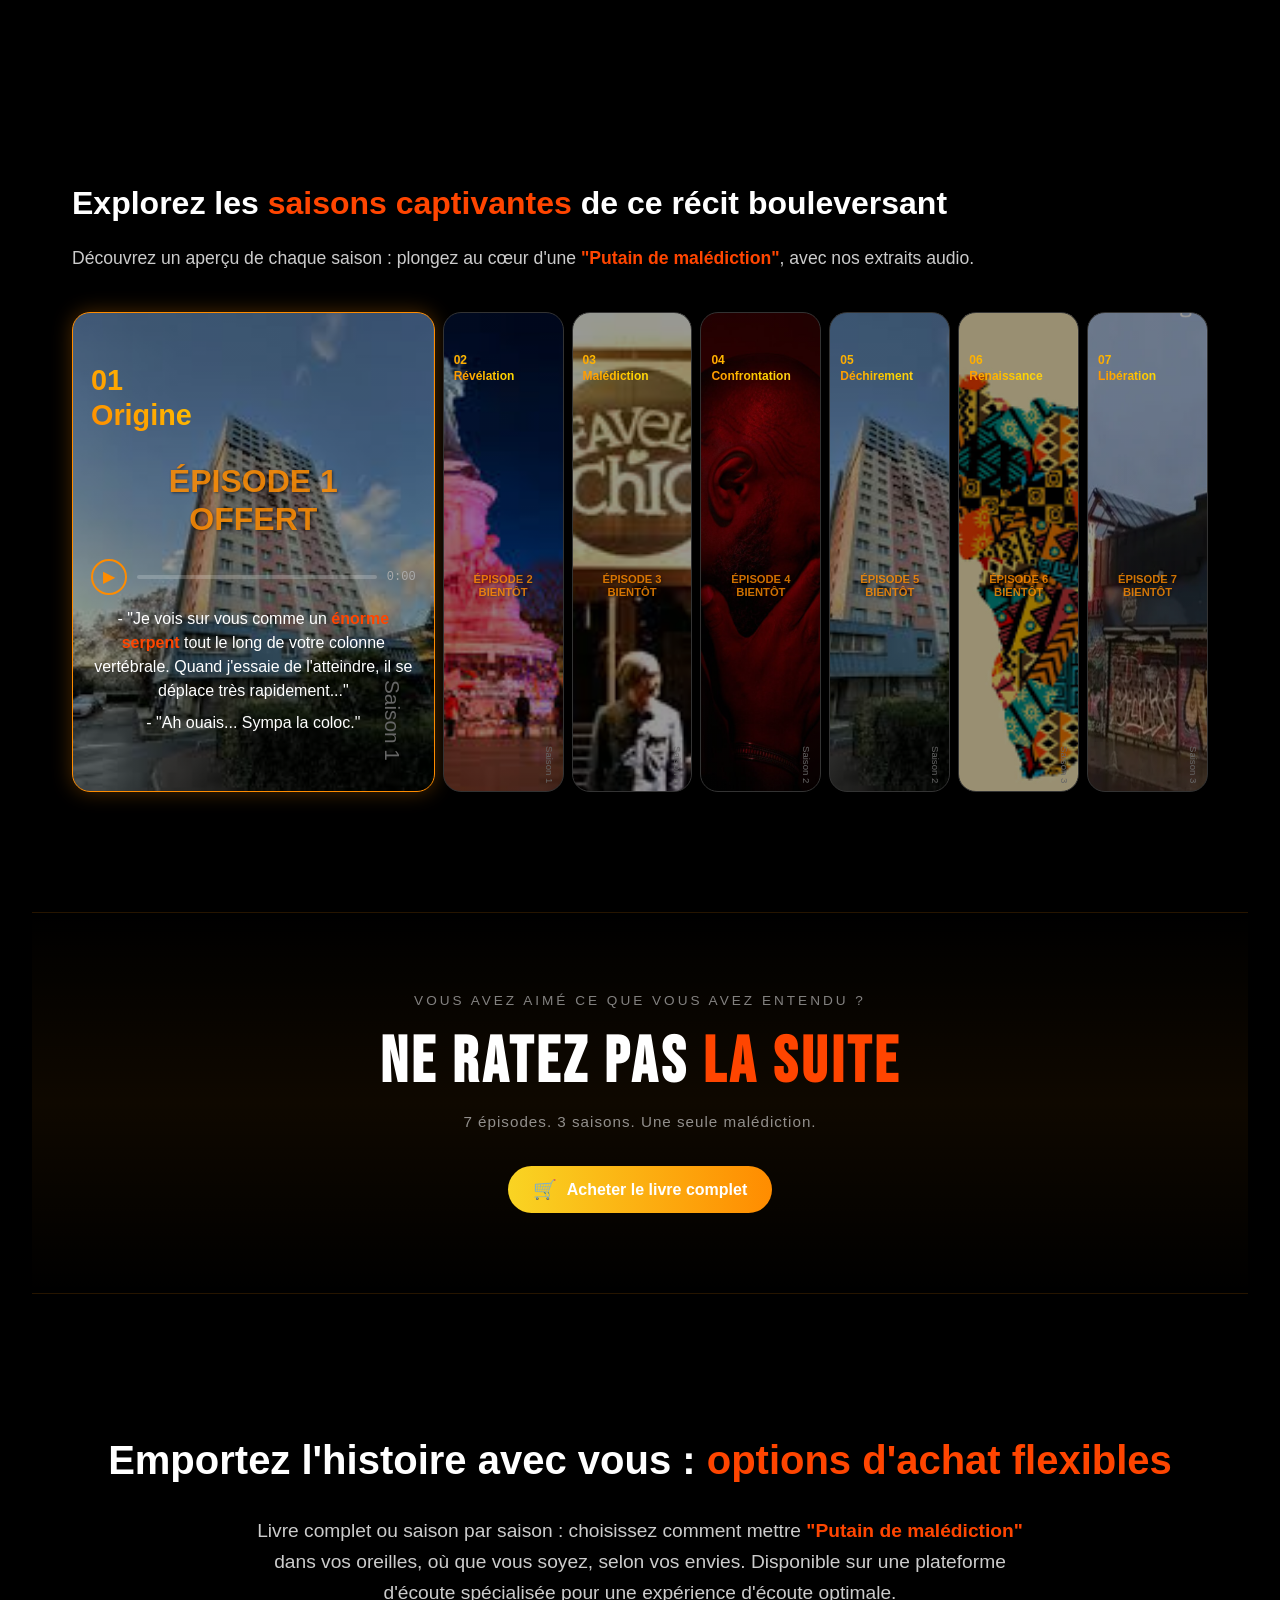
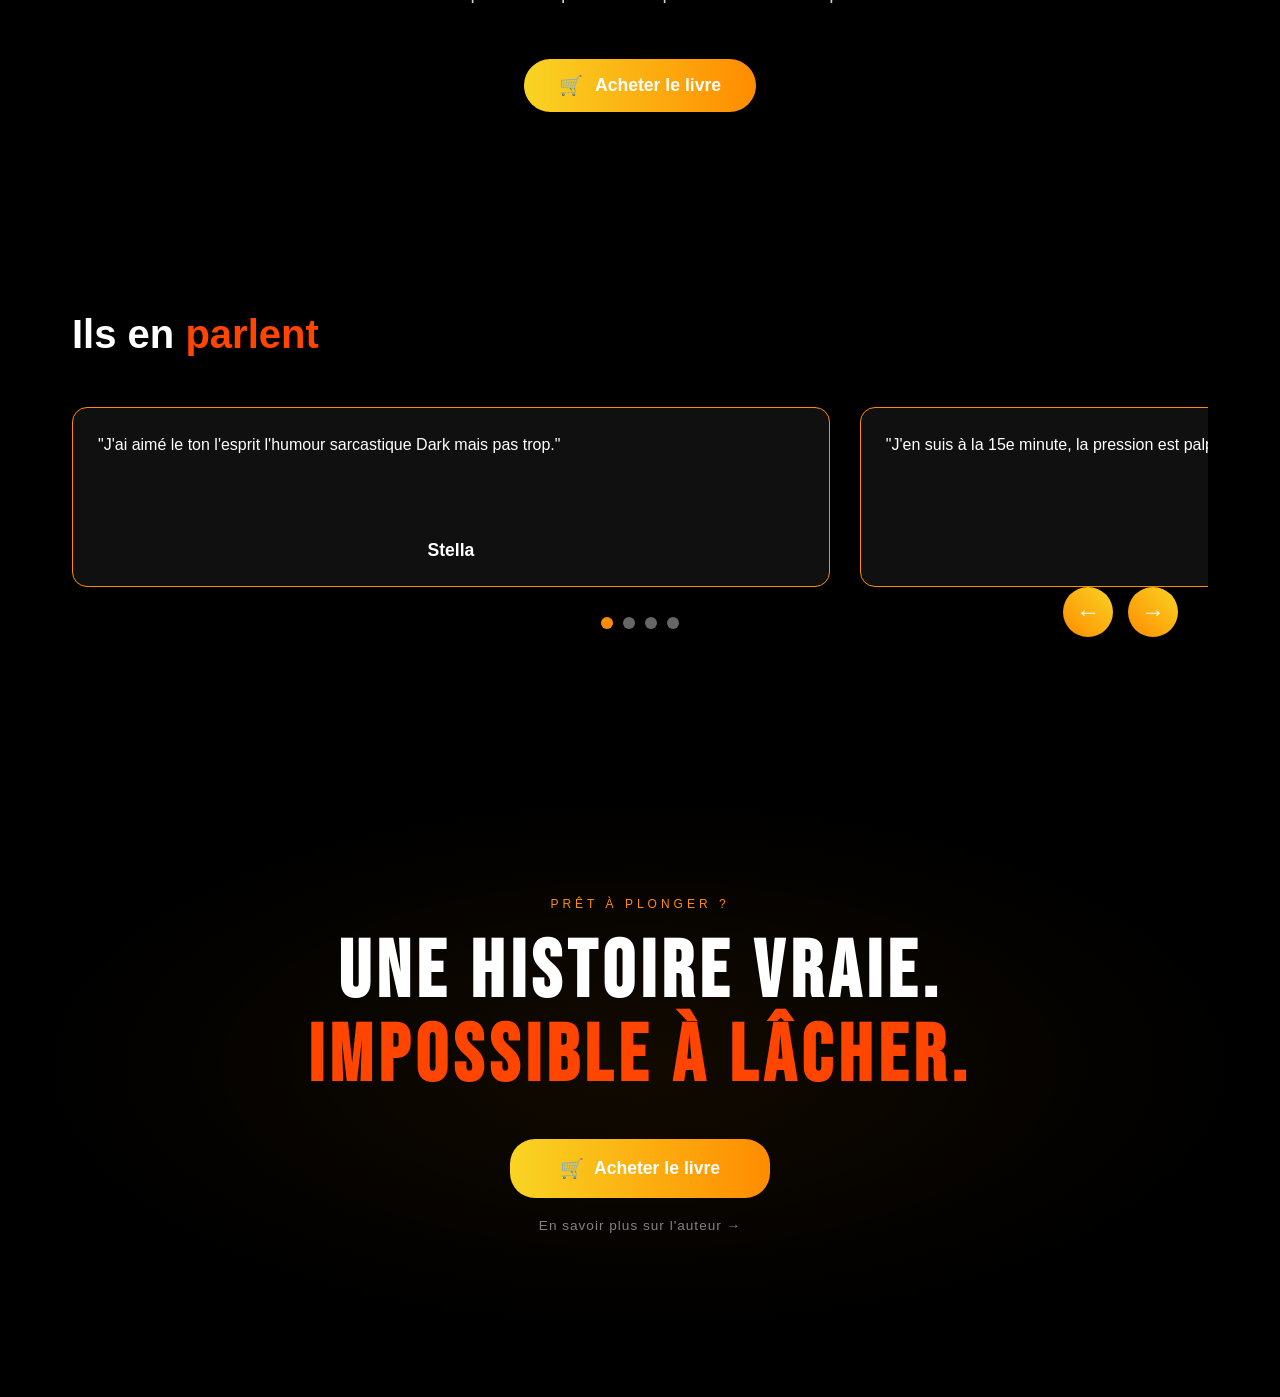
==== commit c40eec34: "Auto-extract first frame of each video as poster thumbnail Co-Authored-By: Claude Sonnet 4.6 <norepl" ====
--- a/index.html
+++ b/index.html
@@ -80,7 +80,7 @@
             
 
             <div class="full-width-video-section">
-                <video class="custom-video" id="video-genese" muted playsinline webkit-playsinline x5-playsinline>
+                <video class="custom-video" id="video-genese" muted playsinline webkit-playsinline x5-playsinline preload="metadata">
                     <source src="genese.mp4" type="video/mp4">
                 </video>
                 <div class="custom-play-btn" id="play-genese" onclick="toggleVideo('video-genese','play-genese')">
@@ -237,7 +237,7 @@
             </div>
 
             <div class="full-width-video-section second-video-section">
-                <video class="custom-video" id="video-whatsapp" muted playsinline webkit-playsinline x5-playsinline>
+                <video class="custom-video" id="video-whatsapp" muted playsinline webkit-playsinline x5-playsinline preload="metadata">
                     <source src="WhatsApp Video 2026-04-05 at 14.48.07.mp4" type="video/mp4">
                 </video>
                 <div class="custom-play-btn" id="play-whatsapp" onclick="toggleVideo('video-whatsapp','play-whatsapp')">
@@ -577,8 +577,31 @@
             }
         }
 
+        function extractVideoPoster(video) {
+            const canvas = document.createElement('canvas');
+            const trySeek = () => {
+                canvas.width = video.videoWidth || 1280;
+                canvas.height = video.videoHeight || 720;
+                canvas.getContext('2d').drawImage(video, 0, 0, canvas.width, canvas.height);
+                try {
+                    const dataURL = canvas.toDataURL('image/jpeg', 0.85);
+                    if (dataURL && dataURL !== 'data:,') video.poster = dataURL;
+                } catch(e) {}
+            };
+            if (video.readyState >= 2) {
+                video.currentTime = 0.5;
+                video.addEventListener('seeked', trySeek, { once: true });
+            } else {
+                video.addEventListener('loadeddata', () => {
+                    video.currentTime = 0.5;
+                    video.addEventListener('seeked', trySeek, { once: true });
+                }, { once: true });
+            }
+        }
+
         document.addEventListener('DOMContentLoaded', function() {
             document.querySelectorAll('.custom-video').forEach(function(video) {
+                extractVideoPoster(video);
                 const wrapper = video.closest('.full-width-video-section');
                 const btn = wrapper ? wrapper.querySelector('.custom-play-btn') : null;
                 if (!btn) return;
--- a/style.css
+++ b/style.css
@@ -2259,26 +2259,23 @@
 }
 
 .post-episodes-btn {
+    background: linear-gradient(to right, #f9d423, #ff8c00);
+    color: white;
+    border: none;
+    padding: 12px 25px;
+    border-radius: 25px;
+    cursor: pointer;
     display: inline-flex;
     align-items: center;
     gap: 10px;
-    padding: 16px 40px;
-    background: linear-gradient(135deg, #ff8c00, #ff4500);
-    border: none;
-    border-radius: 40px;
-    color: #fff;
-    font-family: 'Montserrat', sans-serif;
+    font-weight: bold;
     font-size: 1rem;
-    font-weight: 700;
-    letter-spacing: 0.5px;
-    cursor: pointer;
-    transition: transform 0.25s, box-shadow 0.25s;
-    box-shadow: 0 8px 30px rgba(255,140,0,0.35);
+    transition: transform 0.3s ease, box-shadow 0.3s ease;
 }
 
 .post-episodes-btn:hover {
     transform: translateY(-2px);
-    box-shadow: 0 14px 40px rgba(255,140,0,0.5);
+    box-shadow: 0 8px 25px rgba(255, 140, 0, 0.4);
 }
 
 /* ── Final CTA section ── */
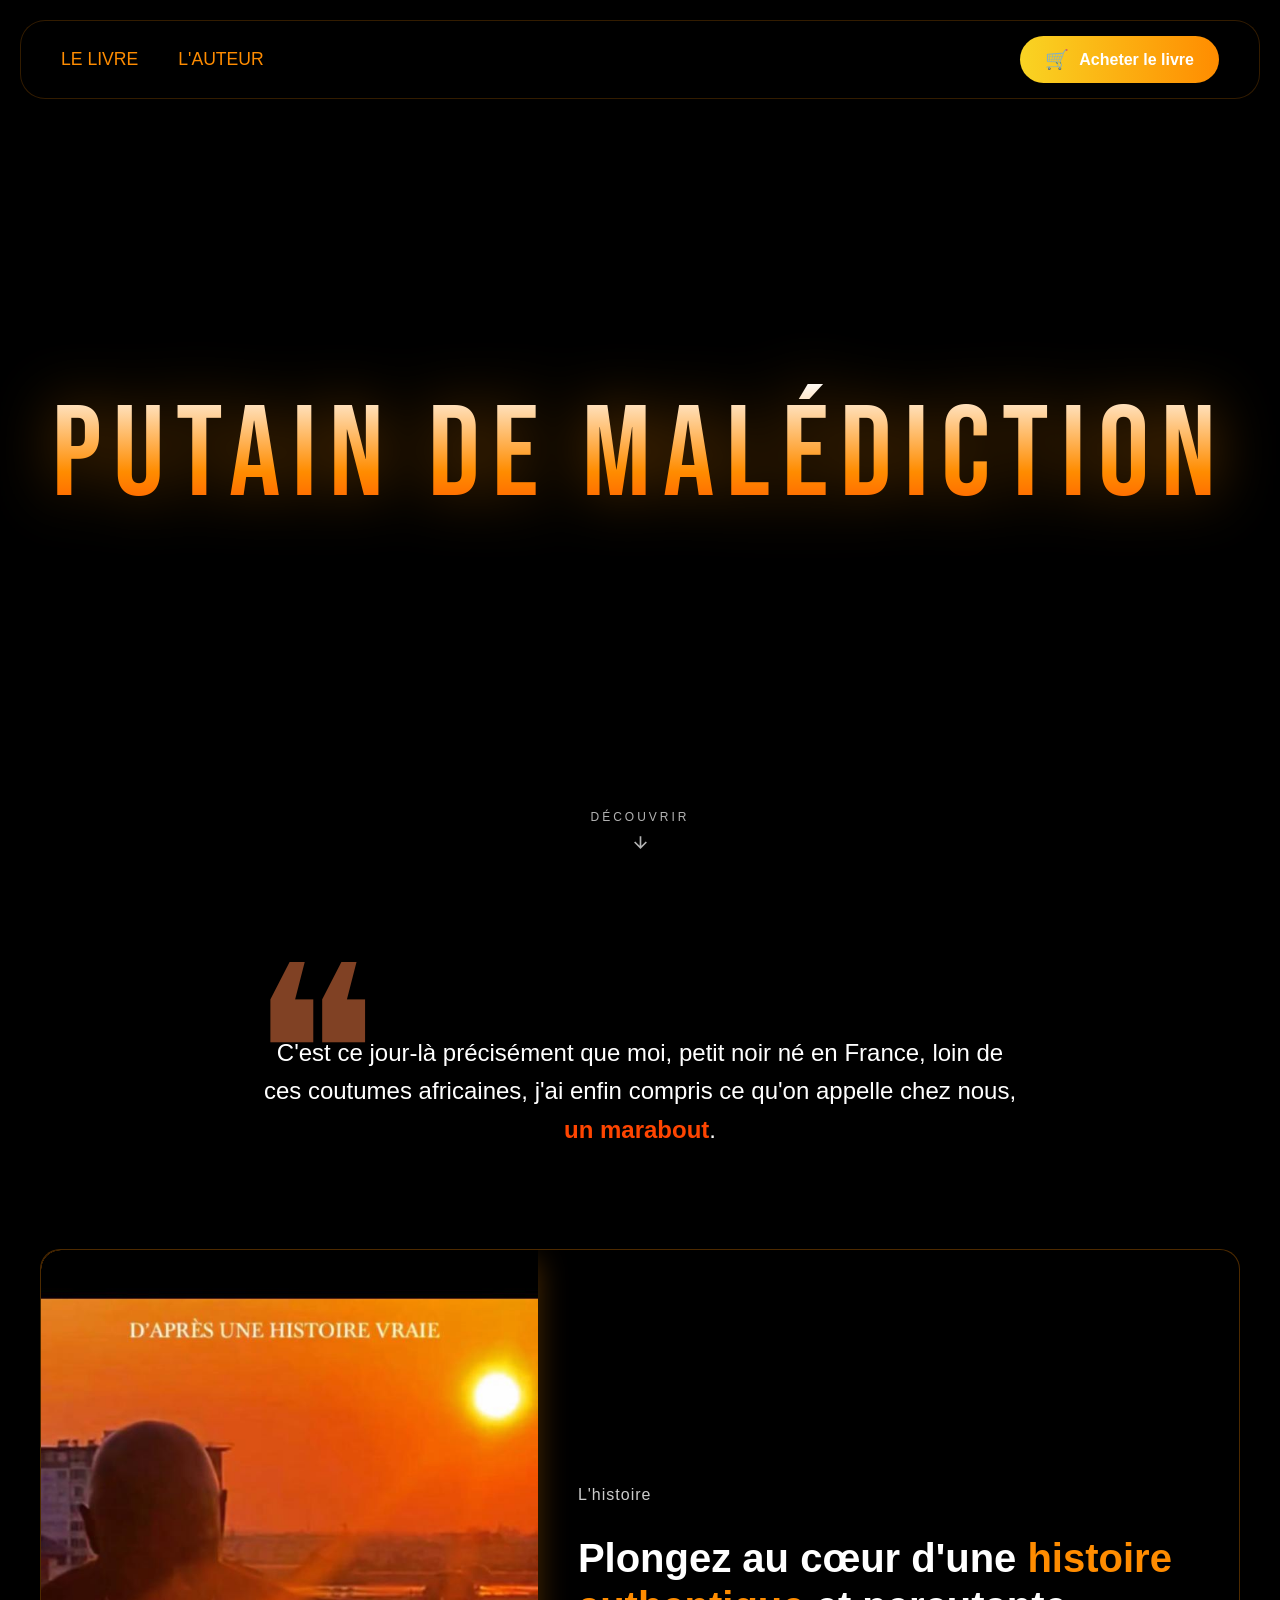
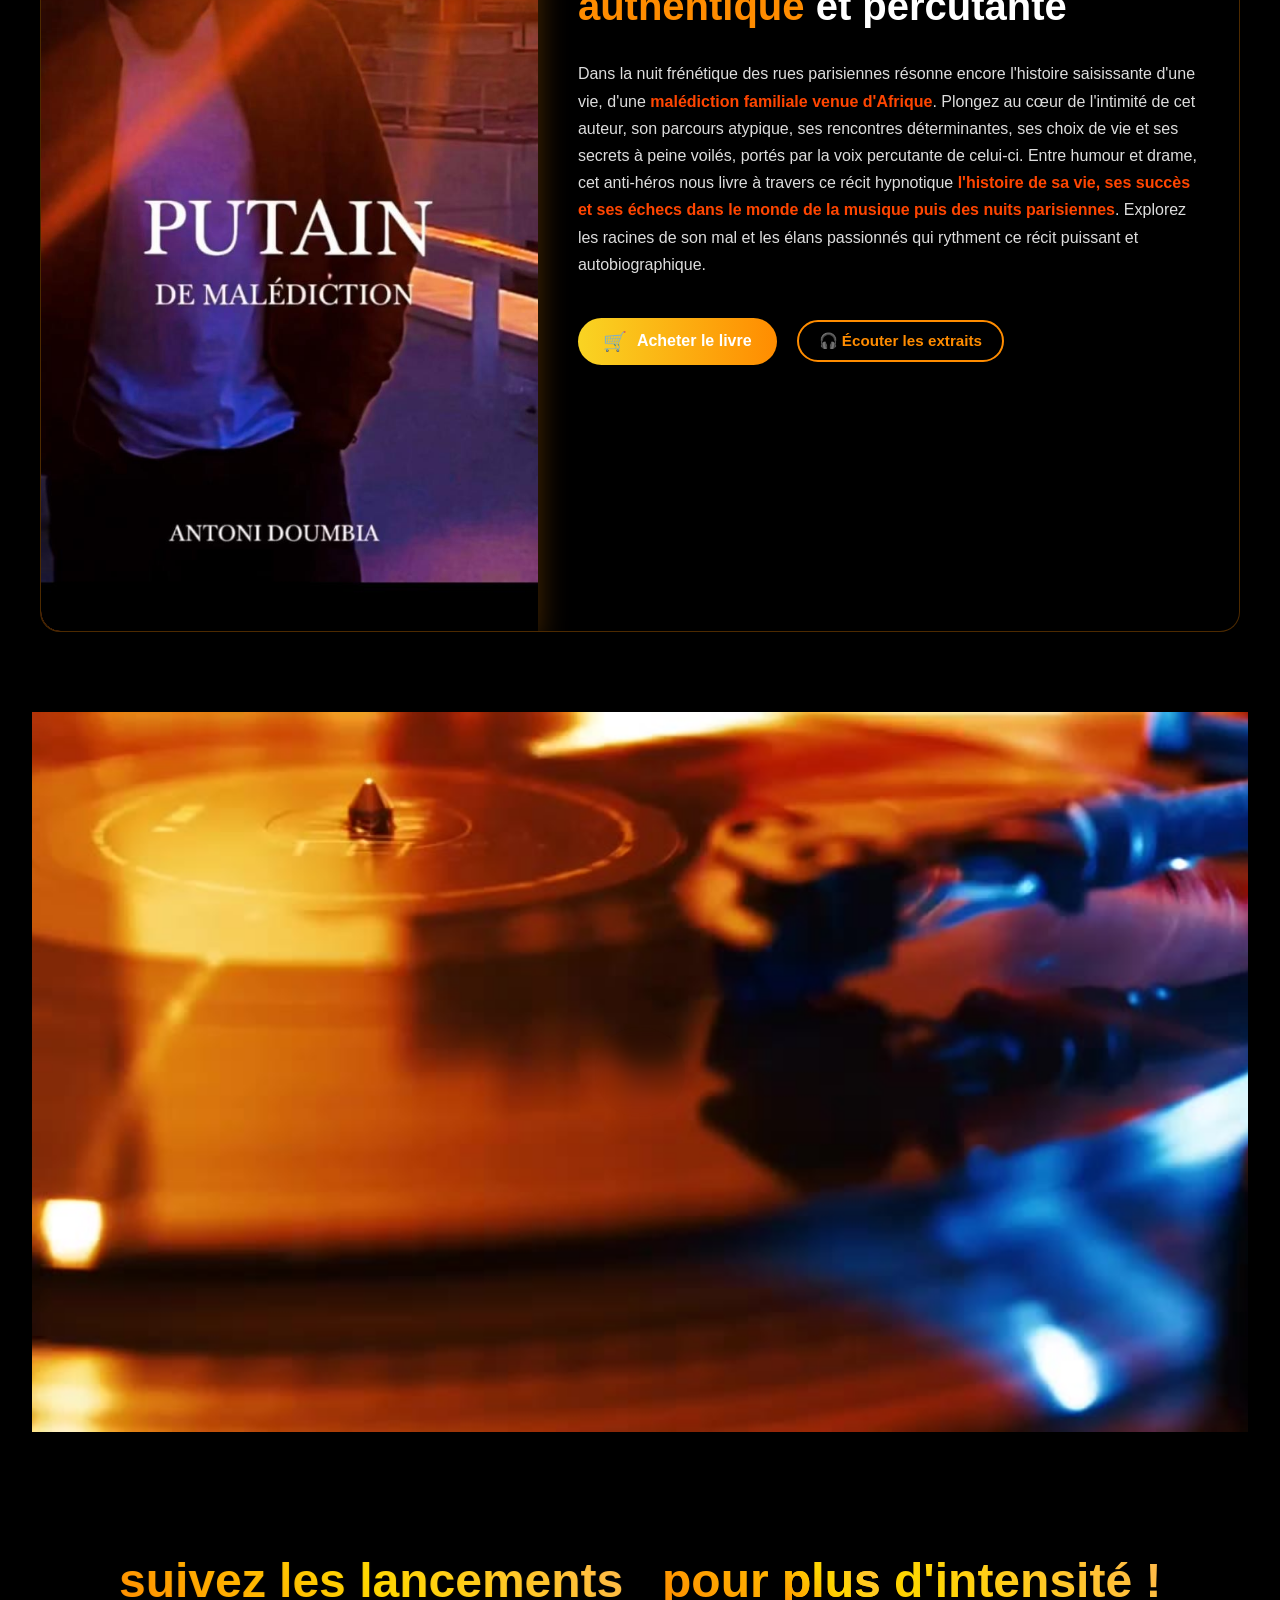
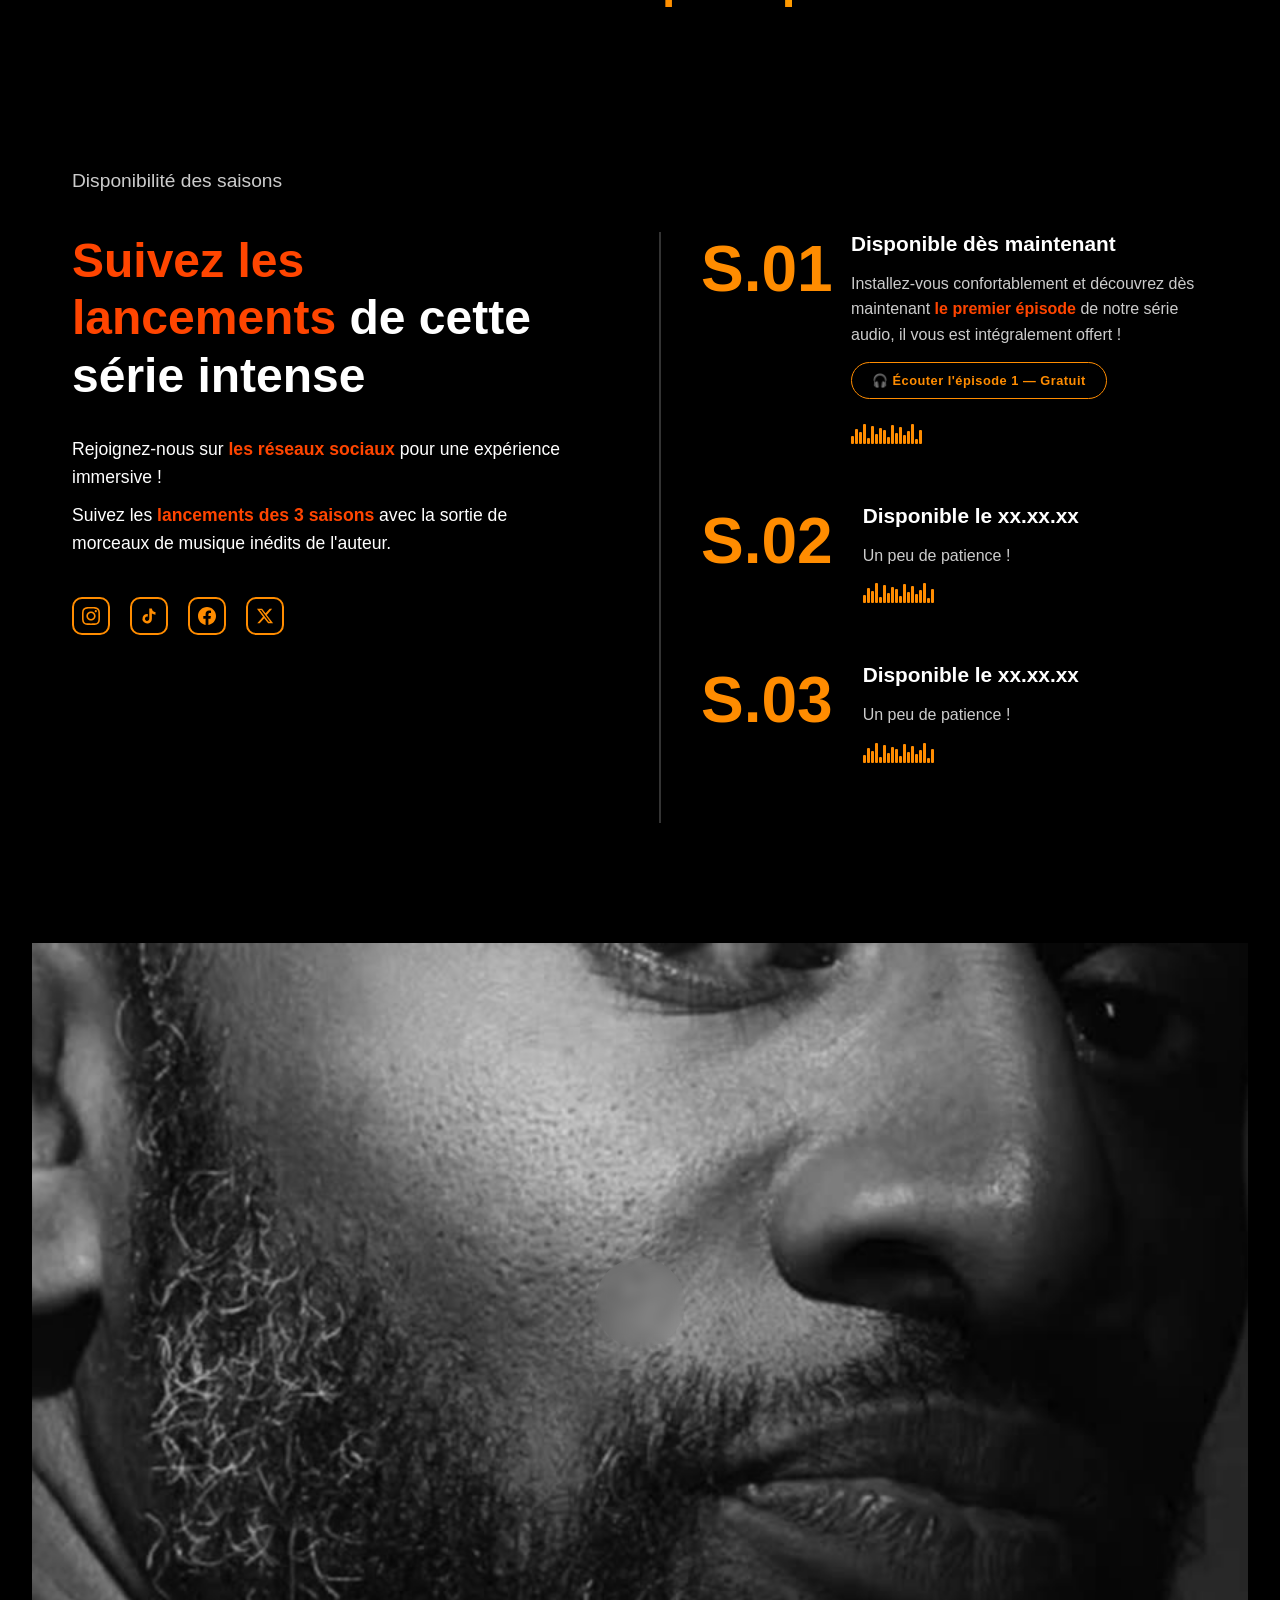
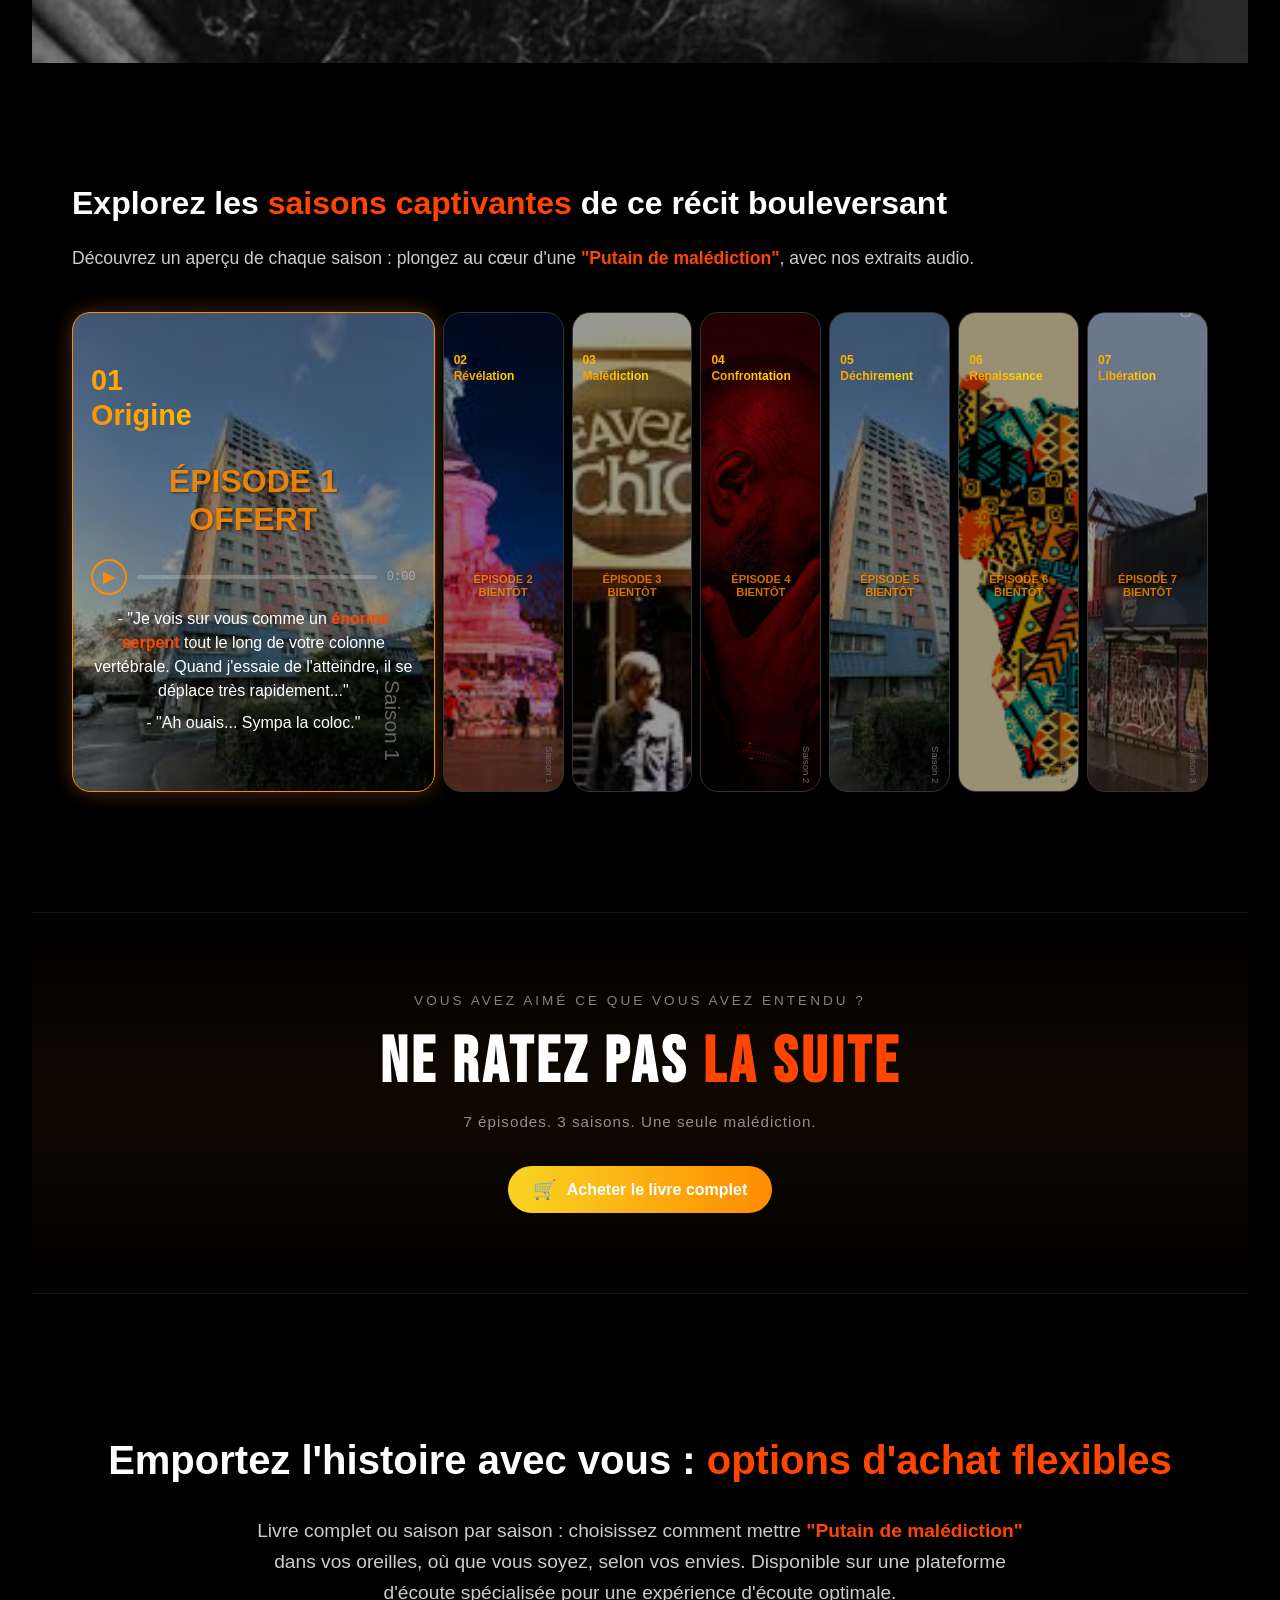
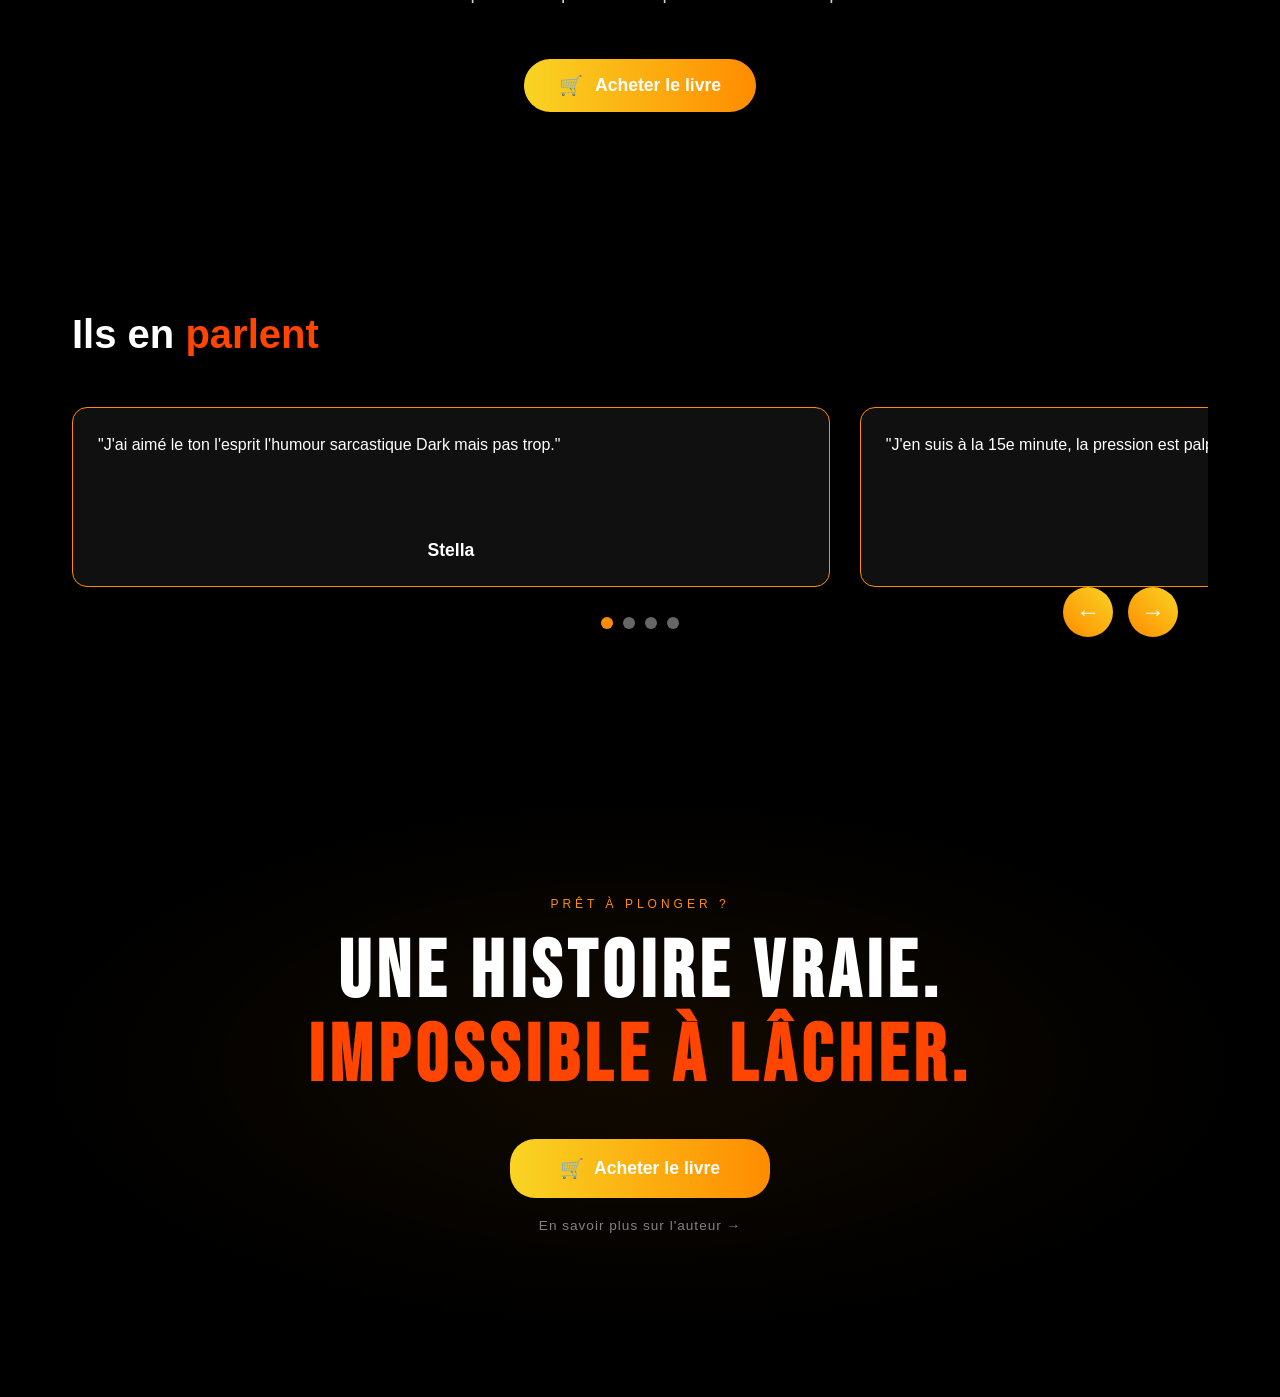
==== commit e037b39e: "Add static poster frames for videos (iOS compatible) Co-Authored-By: Claude Sonnet 4.6 <noreply@anth" ====
--- a/index.html
+++ b/index.html
@@ -80,7 +80,7 @@
             
 
             <div class="full-width-video-section">
-                <video class="custom-video" id="video-genese" muted playsinline webkit-playsinline x5-playsinline preload="metadata">
+                <video class="custom-video" id="video-genese" muted playsinline webkit-playsinline x5-playsinline preload="metadata" poster="poster-genese.jpg">
                     <source src="genese.mp4" type="video/mp4">
                 </video>
                 <div class="custom-play-btn" id="play-genese" onclick="toggleVideo('video-genese','play-genese')">
@@ -237,7 +237,7 @@
             </div>
 
             <div class="full-width-video-section second-video-section">
-                <video class="custom-video" id="video-whatsapp" muted playsinline webkit-playsinline x5-playsinline preload="metadata">
+                <video class="custom-video" id="video-whatsapp" muted playsinline webkit-playsinline x5-playsinline preload="metadata" poster="poster-whatsapp.jpg">
                     <source src="WhatsApp Video 2026-04-05 at 14.48.07.mp4" type="video/mp4">
                 </video>
                 <div class="custom-play-btn" id="play-whatsapp" onclick="toggleVideo('video-whatsapp','play-whatsapp')">
@@ -577,31 +577,8 @@
             }
         }
 
-        function extractVideoPoster(video) {
-            const canvas = document.createElement('canvas');
-            const trySeek = () => {
-                canvas.width = video.videoWidth || 1280;
-                canvas.height = video.videoHeight || 720;
-                canvas.getContext('2d').drawImage(video, 0, 0, canvas.width, canvas.height);
-                try {
-                    const dataURL = canvas.toDataURL('image/jpeg', 0.85);
-                    if (dataURL && dataURL !== 'data:,') video.poster = dataURL;
-                } catch(e) {}
-            };
-            if (video.readyState >= 2) {
-                video.currentTime = 0.5;
-                video.addEventListener('seeked', trySeek, { once: true });
-            } else {
-                video.addEventListener('loadeddata', () => {
-                    video.currentTime = 0.5;
-                    video.addEventListener('seeked', trySeek, { once: true });
-                }, { once: true });
-            }
-        }
-
         document.addEventListener('DOMContentLoaded', function() {
             document.querySelectorAll('.custom-video').forEach(function(video) {
-                extractVideoPoster(video);
                 const wrapper = video.closest('.full-width-video-section');
                 const btn = wrapper ? wrapper.querySelector('.custom-play-btn') : null;
                 if (!btn) return;
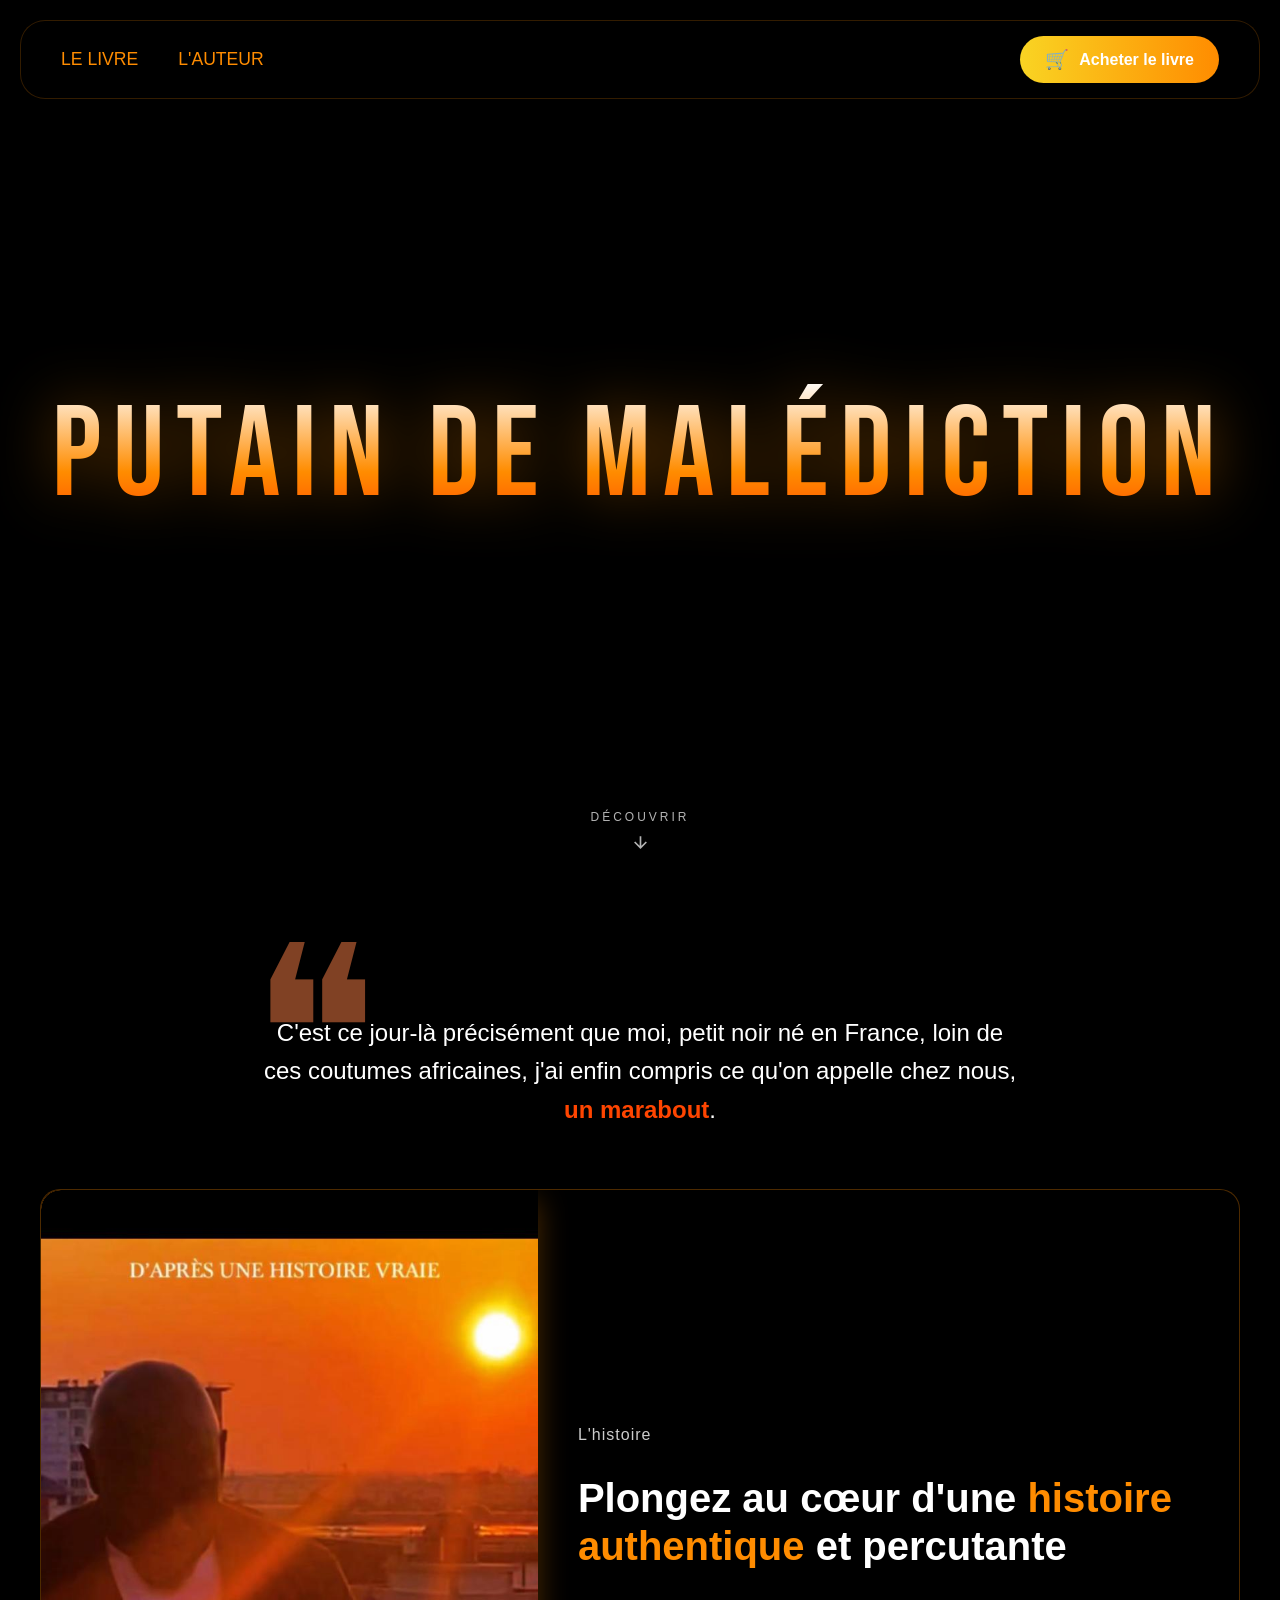
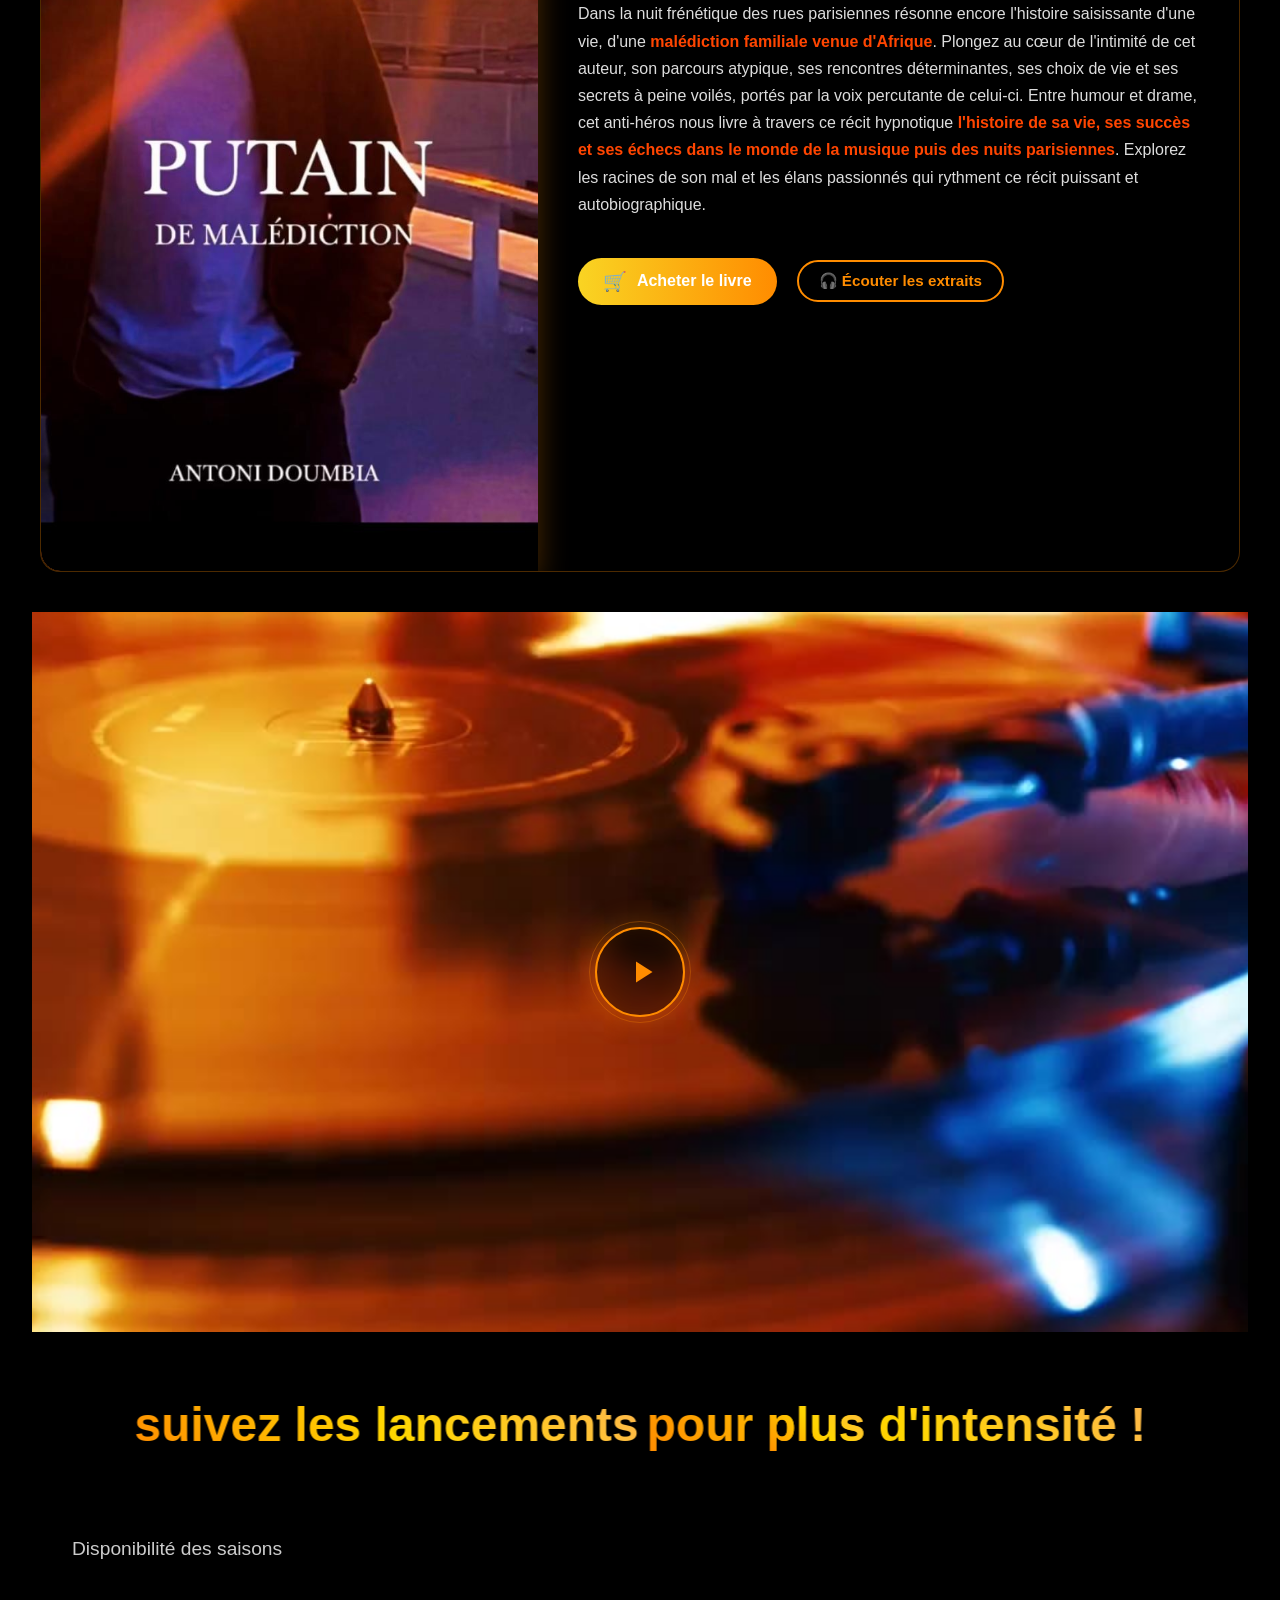
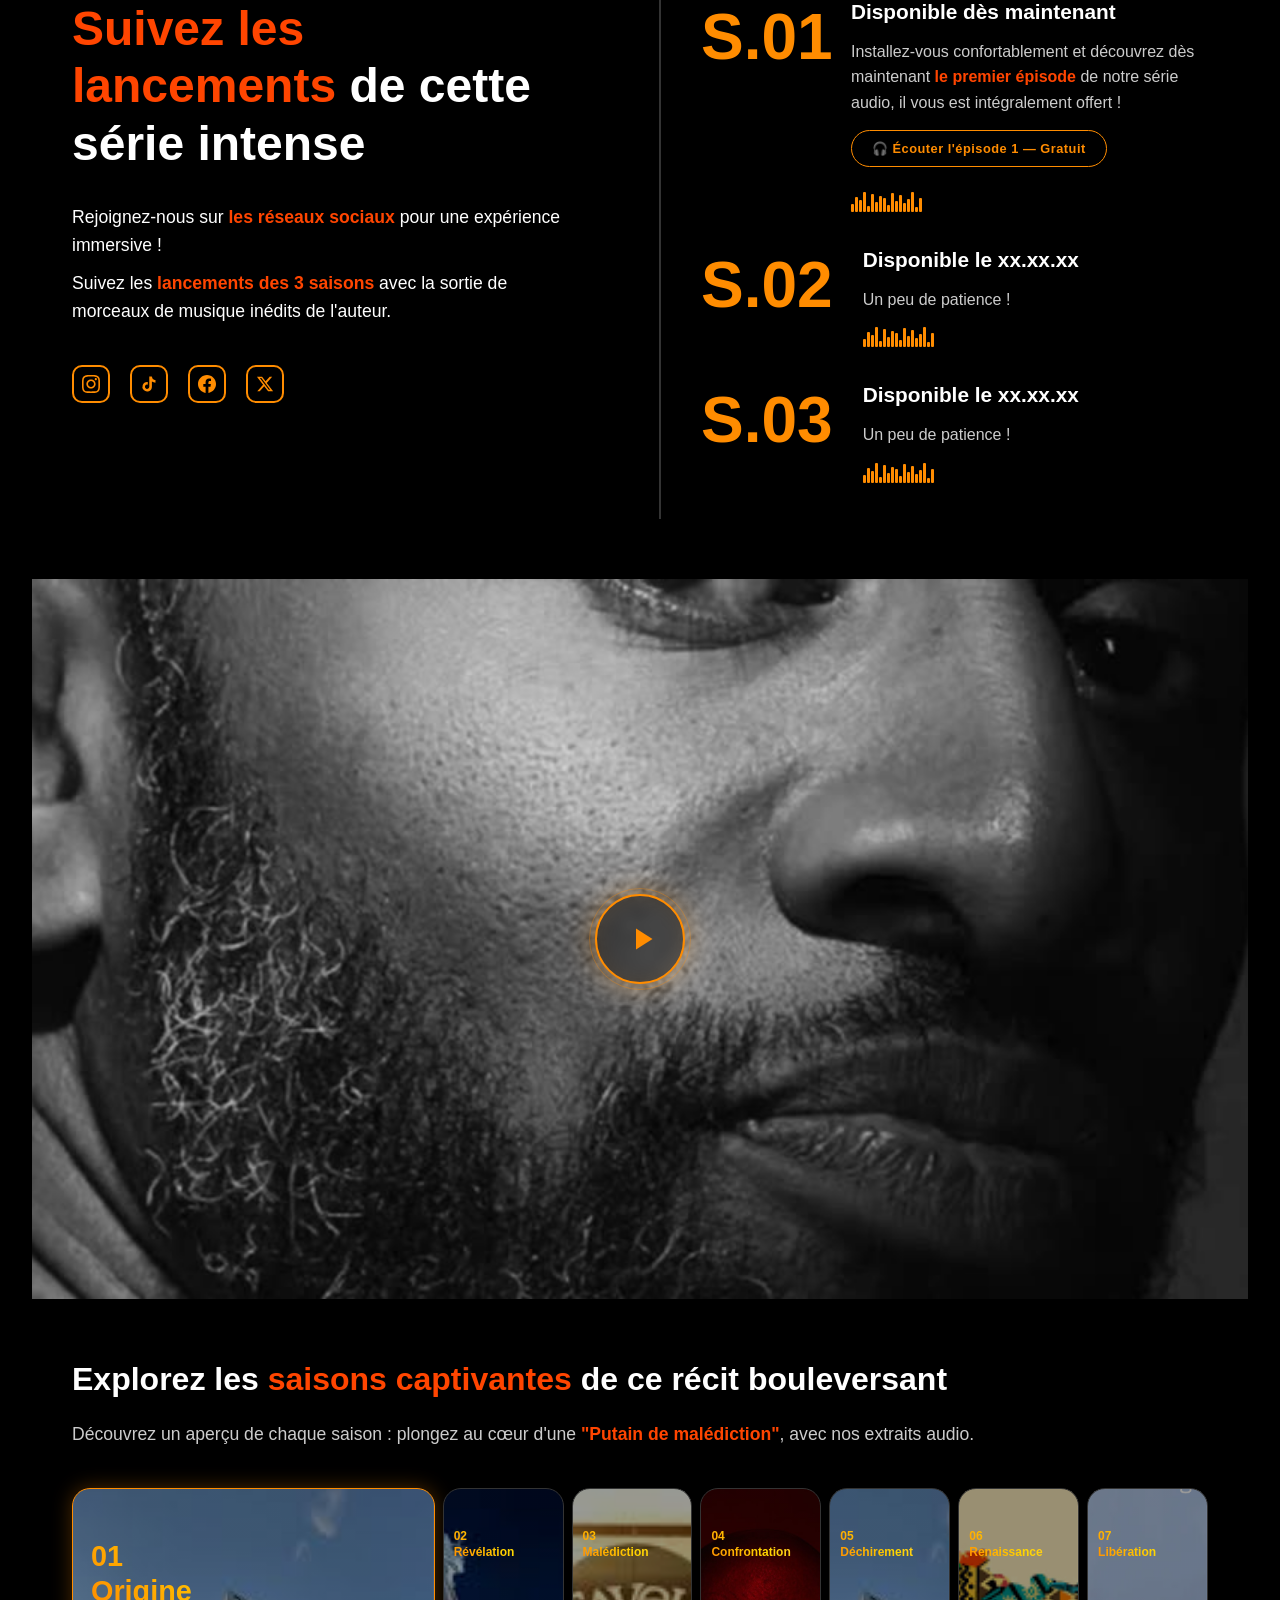
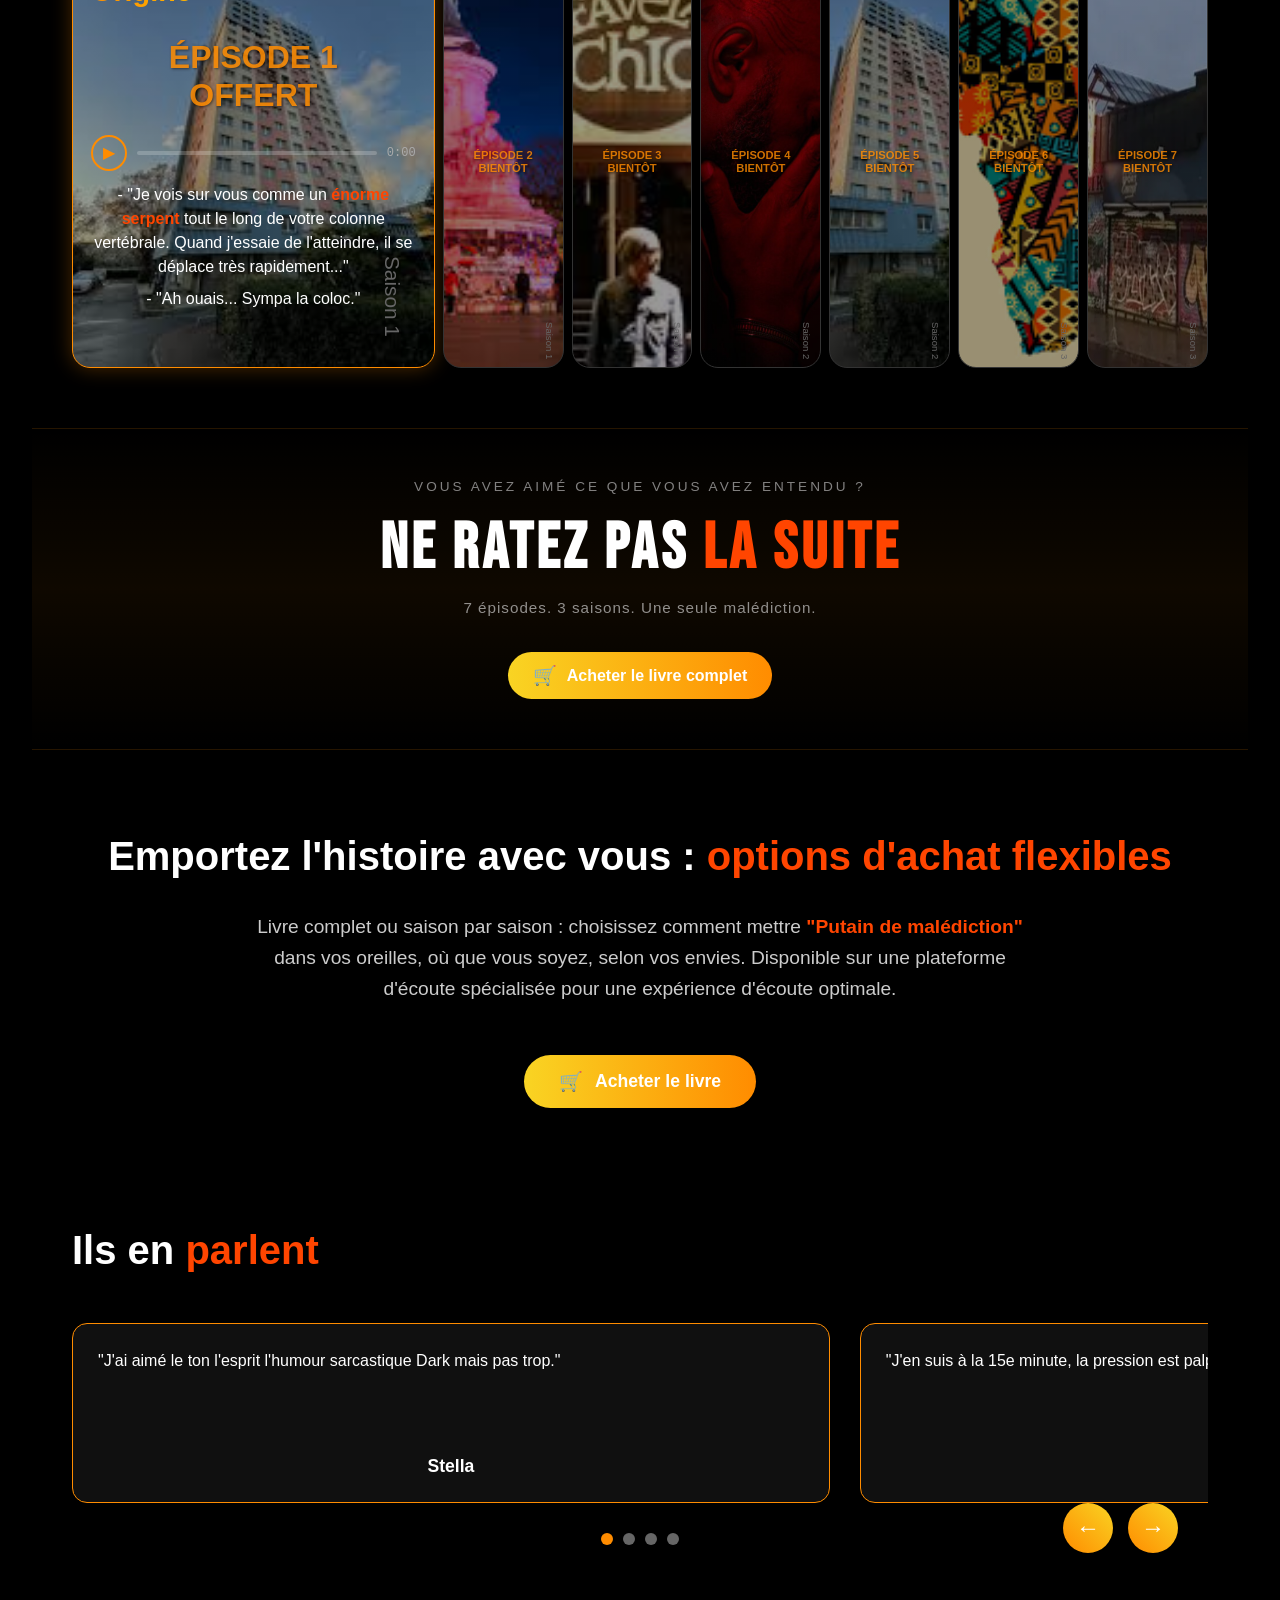
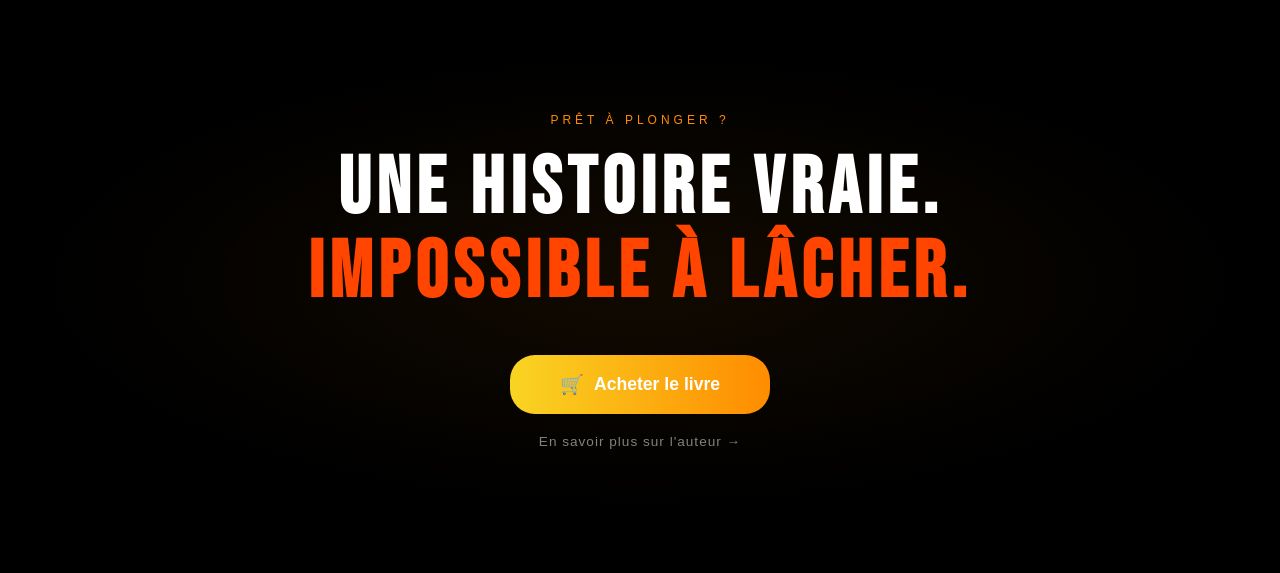
==== commit 34a4050b: "Add mute/unmute button on custom videos for mobile sound control Co-Authored-By: Claude Sonnet 4.6 <" ====
--- a/index.html
+++ b/index.html
@@ -88,6 +88,10 @@
                     <svg class="play-btn-icon" viewBox="0 0 24 24" fill="currentColor"><path d="M8 5v14l11-7z"/></svg>
                     <svg class="pause-btn-icon" viewBox="0 0 24 24" fill="currentColor" style="display:none"><path d="M6 19h4V5H6v14zm8-14v14h4V5h-4z"/></svg>
                 </div>
+                <button class="video-mute-btn" id="mute-genese" onclick="toggleMute('video-genese','mute-genese')" style="display:none">
+                    <svg class="mute-icon" viewBox="0 0 24 24" fill="currentColor"><path d="M16.5 12c0-1.77-1.02-3.29-2.5-4.03v2.21l2.45 2.45c.03-.2.05-.41.05-.63zm2.5 0c0 .94-.2 1.82-.54 2.64l1.51 1.51C20.63 14.91 21 13.5 21 12c0-4.28-2.99-7.86-7-8.77v2.06c2.89.86 5 3.54 5 6.71zM4.27 3L3 4.27 7.73 9H3v6h4l5 5v-6.73l4.25 4.25c-.67.52-1.42.93-2.25 1.18v2.06c1.38-.31 2.63-.95 3.69-1.81L19.73 21 21 19.73l-9-9L4.27 3zM12 4L9.91 6.09 12 8.18V4z"/></svg>
+                    <svg class="unmute-icon" viewBox="0 0 24 24" fill="currentColor" style="display:none"><path d="M3 9v6h4l5 5V4L7 9H3zm13.5 3c0-1.77-1.02-3.29-2.5-4.03v8.05c1.48-.73 2.5-2.25 2.5-4.02z"/></svg>
+                </button>
             </div>
 
             <div class="launch-section">
@@ -245,6 +249,10 @@
                     <svg class="play-btn-icon" viewBox="0 0 24 24" fill="currentColor"><path d="M8 5v14l11-7z"/></svg>
                     <svg class="pause-btn-icon" viewBox="0 0 24 24" fill="currentColor" style="display:none"><path d="M6 19h4V5H6v14zm8-14v14h4V5h-4z"/></svg>
                 </div>
+                <button class="video-mute-btn" id="mute-whatsapp" onclick="toggleMute('video-whatsapp','mute-whatsapp')" style="display:none">
+                    <svg class="mute-icon" viewBox="0 0 24 24" fill="currentColor"><path d="M16.5 12c0-1.77-1.02-3.29-2.5-4.03v2.21l2.45 2.45c.03-.2.05-.41.05-.63zm2.5 0c0 .94-.2 1.82-.54 2.64l1.51 1.51C20.63 14.91 21 13.5 21 12c0-4.28-2.99-7.86-7-8.77v2.06c2.89.86 5 3.54 5 6.71zM4.27 3L3 4.27 7.73 9H3v6h4l5 5v-6.73l4.25 4.25c-.67.52-1.42.93-2.25 1.18v2.06c1.38-.31 2.63-.95 3.69-1.81L19.73 21 21 19.73l-9-9L4.27 3zM12 4L9.91 6.09 12 8.18V4z"/></svg>
+                    <svg class="unmute-icon" viewBox="0 0 24 24" fill="currentColor" style="display:none"><path d="M3 9v6h4l5 5V4L7 9H3zm13.5 3c0-1.77-1.02-3.29-2.5-4.03v8.05c1.48-.73 2.5-2.25 2.5-4.02z"/></svg>
+                </button>
             </div>
 
             <div class="explore-seasons-section">
@@ -551,6 +559,17 @@
             audio.onended = () => { btn.textContent = '▶'; btn.classList.remove('playing'); prog.style.width = '0%'; };
         }
 
+        // Force loop on iOS where the loop attribute is sometimes ignored
+        document.addEventListener('DOMContentLoaded', function() {
+            const bgVideo = document.querySelector('.video-container video');
+            if (bgVideo) {
+                bgVideo.addEventListener('ended', function() {
+                    bgVideo.currentTime = 0;
+                    bgVideo.play().catch(() => {});
+                });
+            }
+        });
+
         window.addEventListener('scroll', function() {
             const scrolled = window.pageYOffset;
             const heroSection = document.querySelector('.hero-section');
@@ -563,11 +582,13 @@
             const btn = document.getElementById(btnId);
             const playIcon = btn.querySelector('.play-btn-icon');
             const pauseIcon = btn.querySelector('.pause-btn-icon');
+            const muteBtn = document.getElementById(btnId.replace('play-', 'mute-'));
 
             if (video.paused) {
                 video.play().catch(() => {});
                 playIcon.style.display = 'none';
                 pauseIcon.style.display = 'block';
+                if (muteBtn) muteBtn.style.display = 'flex';
                 setTimeout(() => btn.classList.add('hidden'), 1500);
             } else {
                 video.pause();
@@ -577,11 +598,22 @@
             }
         }
 
+        function toggleMute(videoId, btnId) {
+            const video = document.getElementById(videoId);
+            const btn = document.getElementById(btnId);
+            const muteIcon = btn.querySelector('.mute-icon');
+            const unmuteIcon = btn.querySelector('.unmute-icon');
+            video.muted = !video.muted;
+            muteIcon.style.display = video.muted ? 'block' : 'none';
+            unmuteIcon.style.display = video.muted ? 'none' : 'block';
+        }
+
         document.addEventListener('DOMContentLoaded', function() {
             document.querySelectorAll('.custom-video').forEach(function(video) {
                 const wrapper = video.closest('.full-width-video-section');
                 const btn = wrapper ? wrapper.querySelector('.custom-play-btn') : null;
                 if (!btn) return;
+                const muteBtn = wrapper ? wrapper.querySelector('.video-mute-btn') : null;
                 video.addEventListener('pause', function() {
                     const playIcon = btn.querySelector('.play-btn-icon');
                     const pauseIcon = btn.querySelector('.pause-btn-icon');
@@ -595,6 +627,7 @@
                     playIcon.style.display = 'block';
                     pauseIcon.style.display = 'none';
                     btn.classList.remove('hidden');
+                    if (muteBtn) { muteBtn.style.display = 'none'; video.muted = true; }
                 });
             });
         });
--- a/style.css
+++ b/style.css
@@ -148,7 +148,7 @@
     padding: 20px;
     text-align: center;
     max-width: 800px;
-    margin: 50px auto;
+    margin: 30px auto;
 }
 
 .quote-background {
@@ -450,8 +450,8 @@
 
 .launch-section {
     max-width: 2080px;
-    margin: 80px auto;
-    padding: 40px;
+    margin: 40px auto;
+    padding: 24px 40px;
 }
 
 .launch-container {
@@ -512,8 +512,8 @@
 
 .seasons-section {
     max-width: 2080px;
-    margin: 80px auto;
-    padding: 40px;
+    margin: 40px auto;
+    padding: 20px 40px;
 }
 
 .seasons-title {
@@ -590,7 +590,7 @@
 .season-item {
     display: flex;
     gap: 30px;
-    margin-bottom: 60px;
+    margin-bottom: 36px;
     align-items: flex-start;
     position: relative;
 }
@@ -685,8 +685,8 @@
 
 .explore-seasons-section {
     max-width: 2080px;
-    margin: 80px auto;
-    padding: 40px;
+    margin: 40px auto;
+    padding: 20px 40px;
 }
 
 .explore-title {
@@ -1048,8 +1048,8 @@
 
 .purchase-section {
     max-width: 2080px;
-    margin: 80px auto;
-    padding: 60px 40px;
+    margin: 40px auto;
+    padding: 40px;
     text-align: center;
 }
 
@@ -1102,8 +1102,8 @@
 
 .testimonials-section {
     max-width: 2080px;
-    margin: 80px auto;
-    padding: 60px 40px;
+    margin: 40px auto;
+    padding: 40px;
 }
 
 .testimonials-title {
@@ -1356,8 +1356,8 @@
 .full-width-video-section {
     width: 100%;
     margin-left: 0;
-    margin-top: 80px;
-    margin-bottom: 80px;
+    margin-top: 40px;
+    margin-bottom: 40px;
     position: relative;
 }
 
@@ -1427,7 +1427,7 @@
 /* Book Showcase Section */
 .book-showcase-section {
     max-width: 1200px;
-    margin: 80px auto;
+    margin: 40px auto;
     padding: 0;
     background: rgba(0, 0, 0, 0.8);
     border-radius: 20px;
@@ -2224,11 +2224,11 @@
 /* ── Post-episodes CTA banner ── */
 .post-episodes-cta {
     text-align: center;
-    padding: 80px 40px;
+    padding: 50px 40px;
     background: linear-gradient(180deg, transparent 0%, rgba(255,140,0,0.06) 50%, transparent 100%);
     border-top: 1px solid rgba(255,140,0,0.15);
     border-bottom: 1px solid rgba(255,140,0,0.15);
-    margin: 60px 0;
+    margin: 30px 0;
 }
 
 .post-episodes-hook {
@@ -2280,7 +2280,7 @@
 
 /* ── Final CTA section ── */
 .final-cta-section {
-    padding: 100px 40px;
+    padding: 60px 40px;
     text-align: center;
     background: radial-gradient(ellipse at center, rgba(255,140,0,0.07) 0%, transparent 70%);
 }
@@ -2360,3 +2360,33 @@
         letter-spacing: 3px;
     }
 }
+
+/* ── Video mute toggle button ── */
+.video-mute-btn {
+    position: absolute;
+    bottom: 20px;
+    right: 20px;
+    width: 42px;
+    height: 42px;
+    border-radius: 50%;
+    background: rgba(0,0,0,0.5);
+    backdrop-filter: blur(6px);
+    border: 1.5px solid rgba(255,140,0,0.6);
+    color: #ff8c00;
+    cursor: pointer;
+    display: flex;
+    align-items: center;
+    justify-content: center;
+    transition: background 0.2s, transform 0.2s;
+    z-index: 10;
+}
+
+.video-mute-btn:hover {
+    background: rgba(255,140,0,0.2);
+    transform: scale(1.1);
+}
+
+.video-mute-btn svg {
+    width: 20px;
+    height: 20px;
+}
